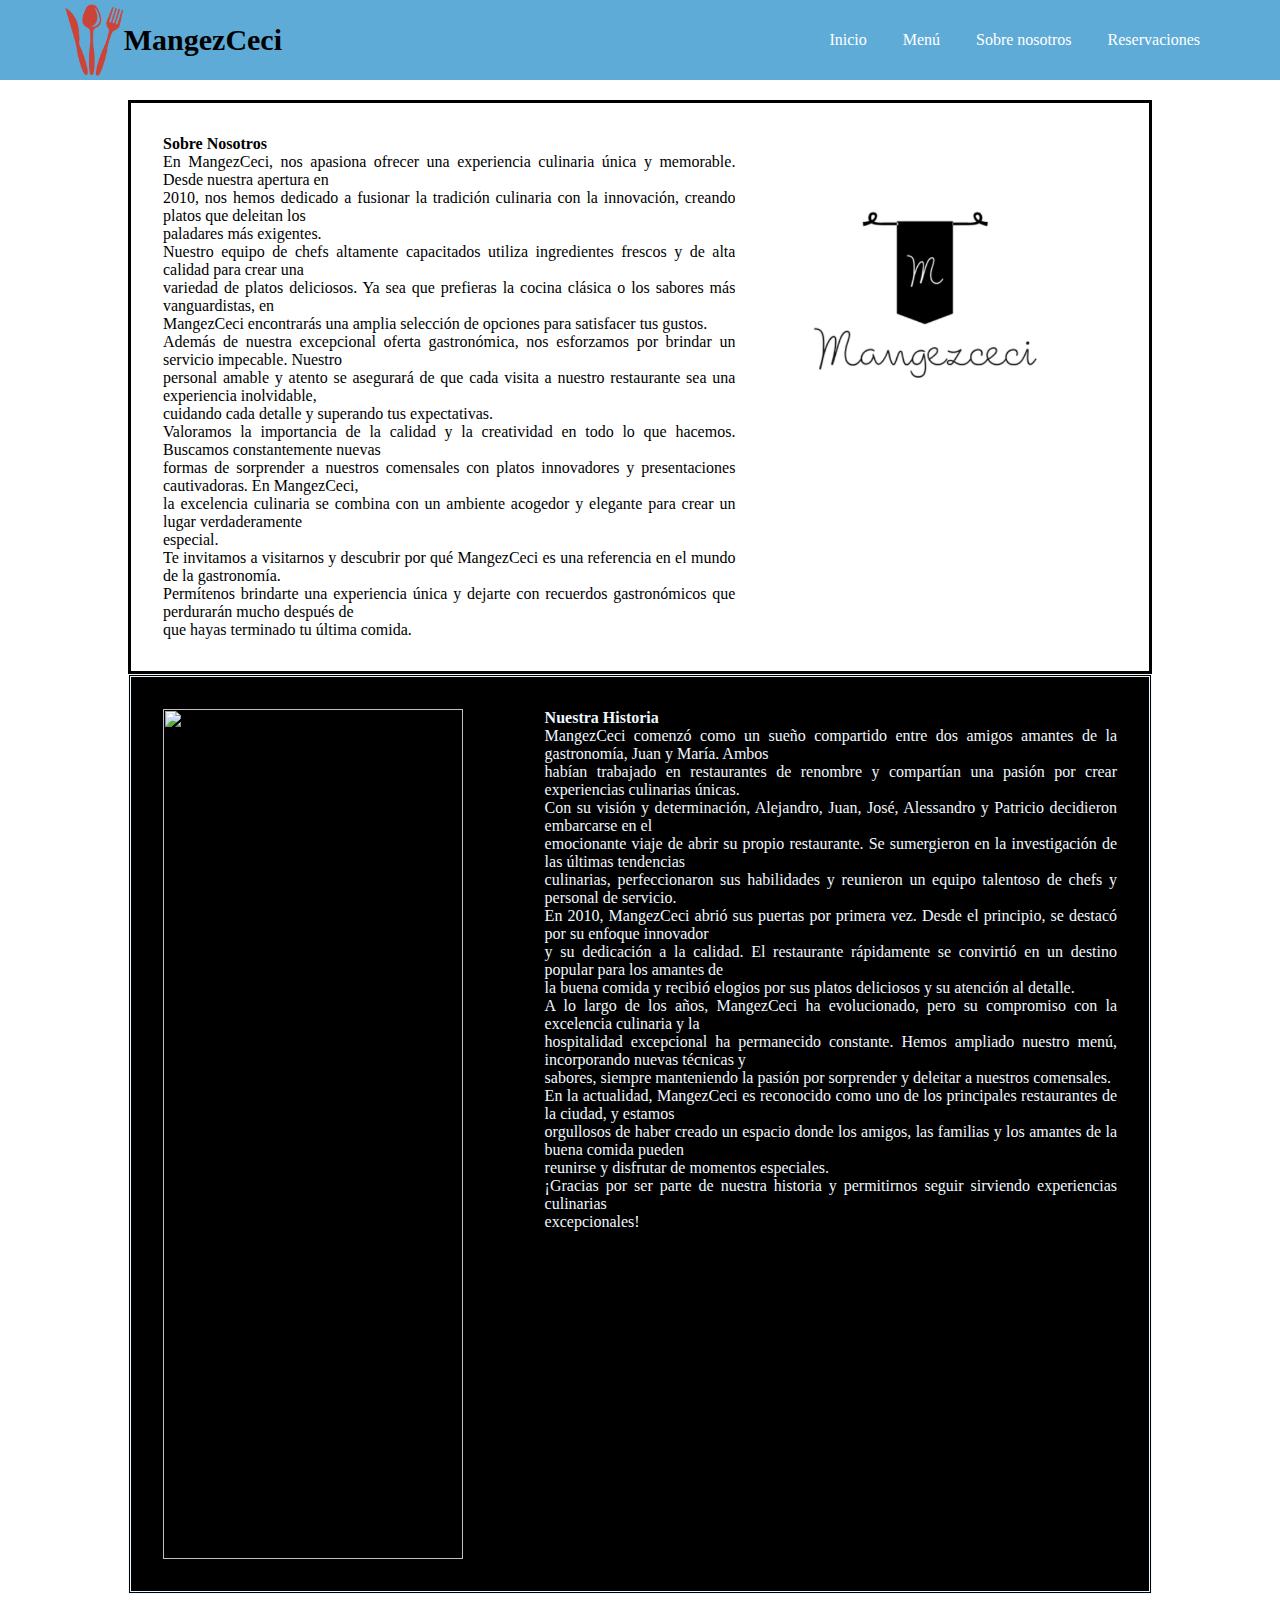
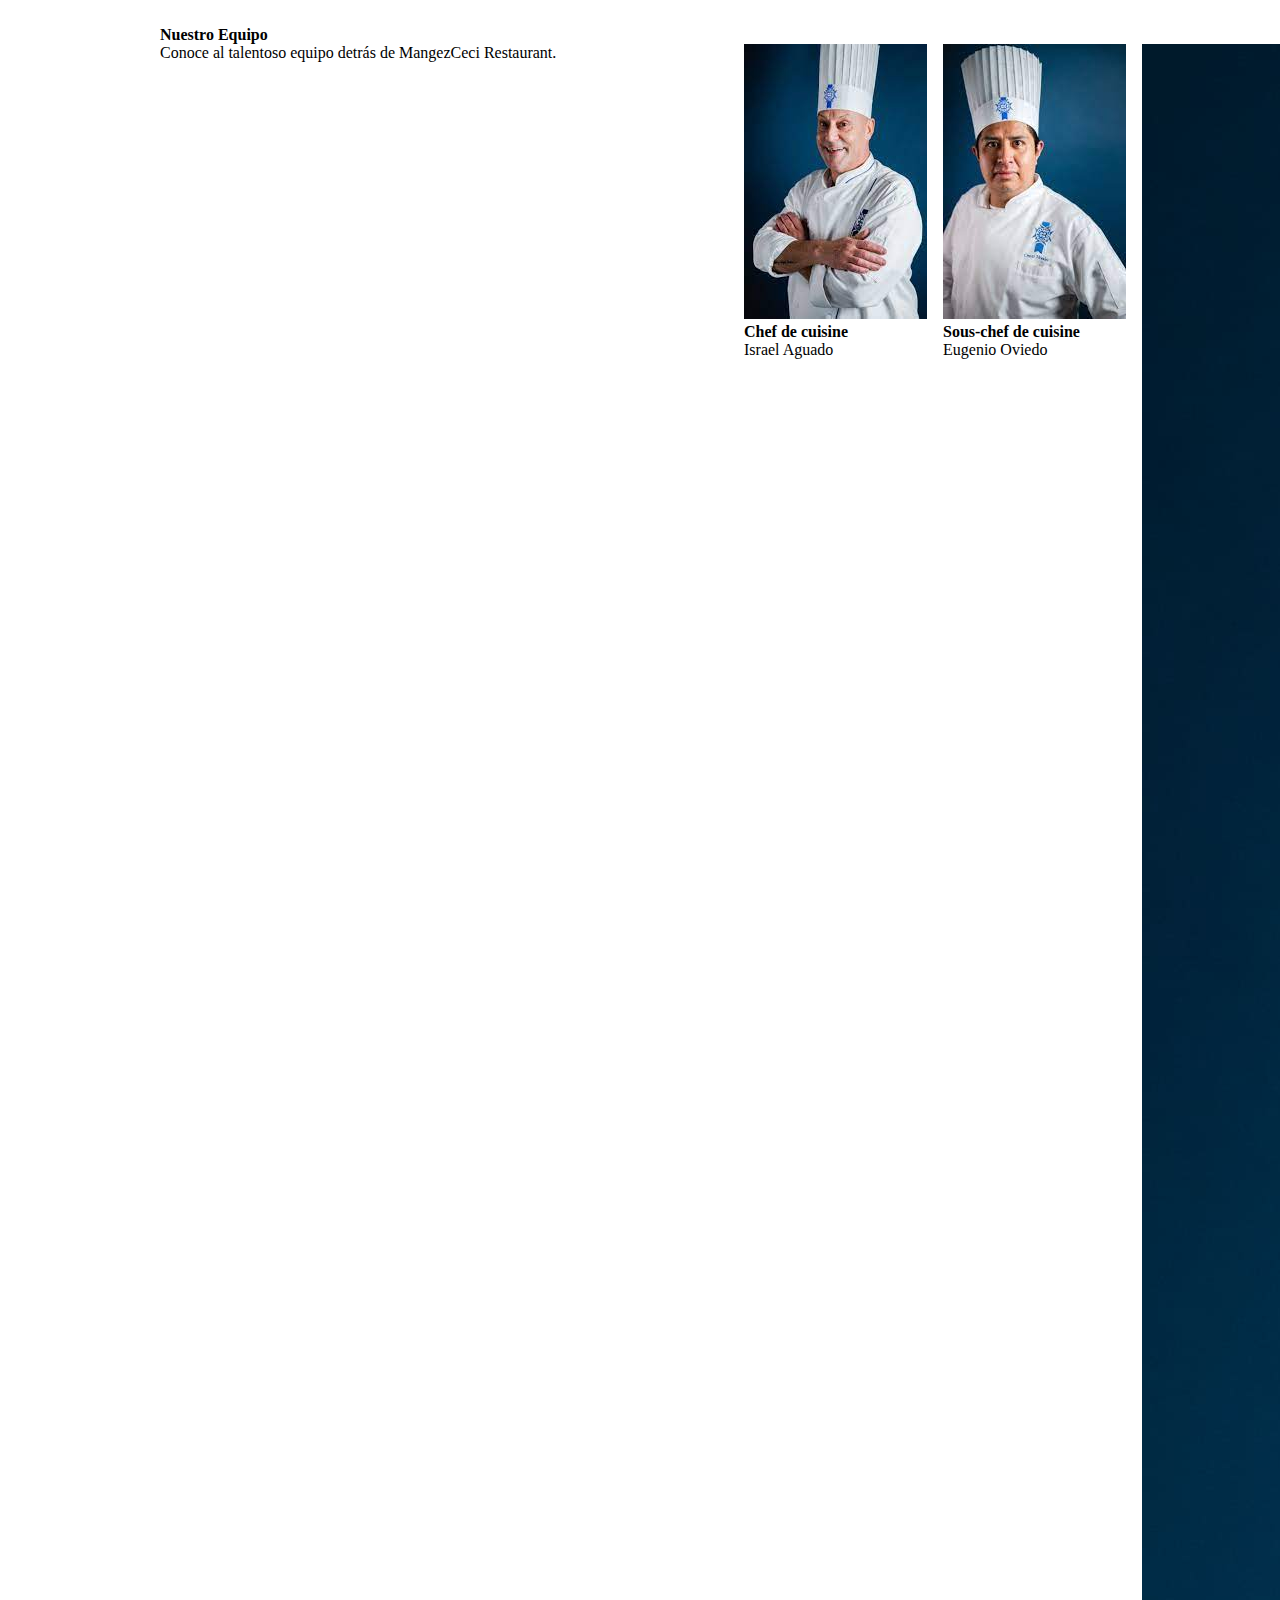
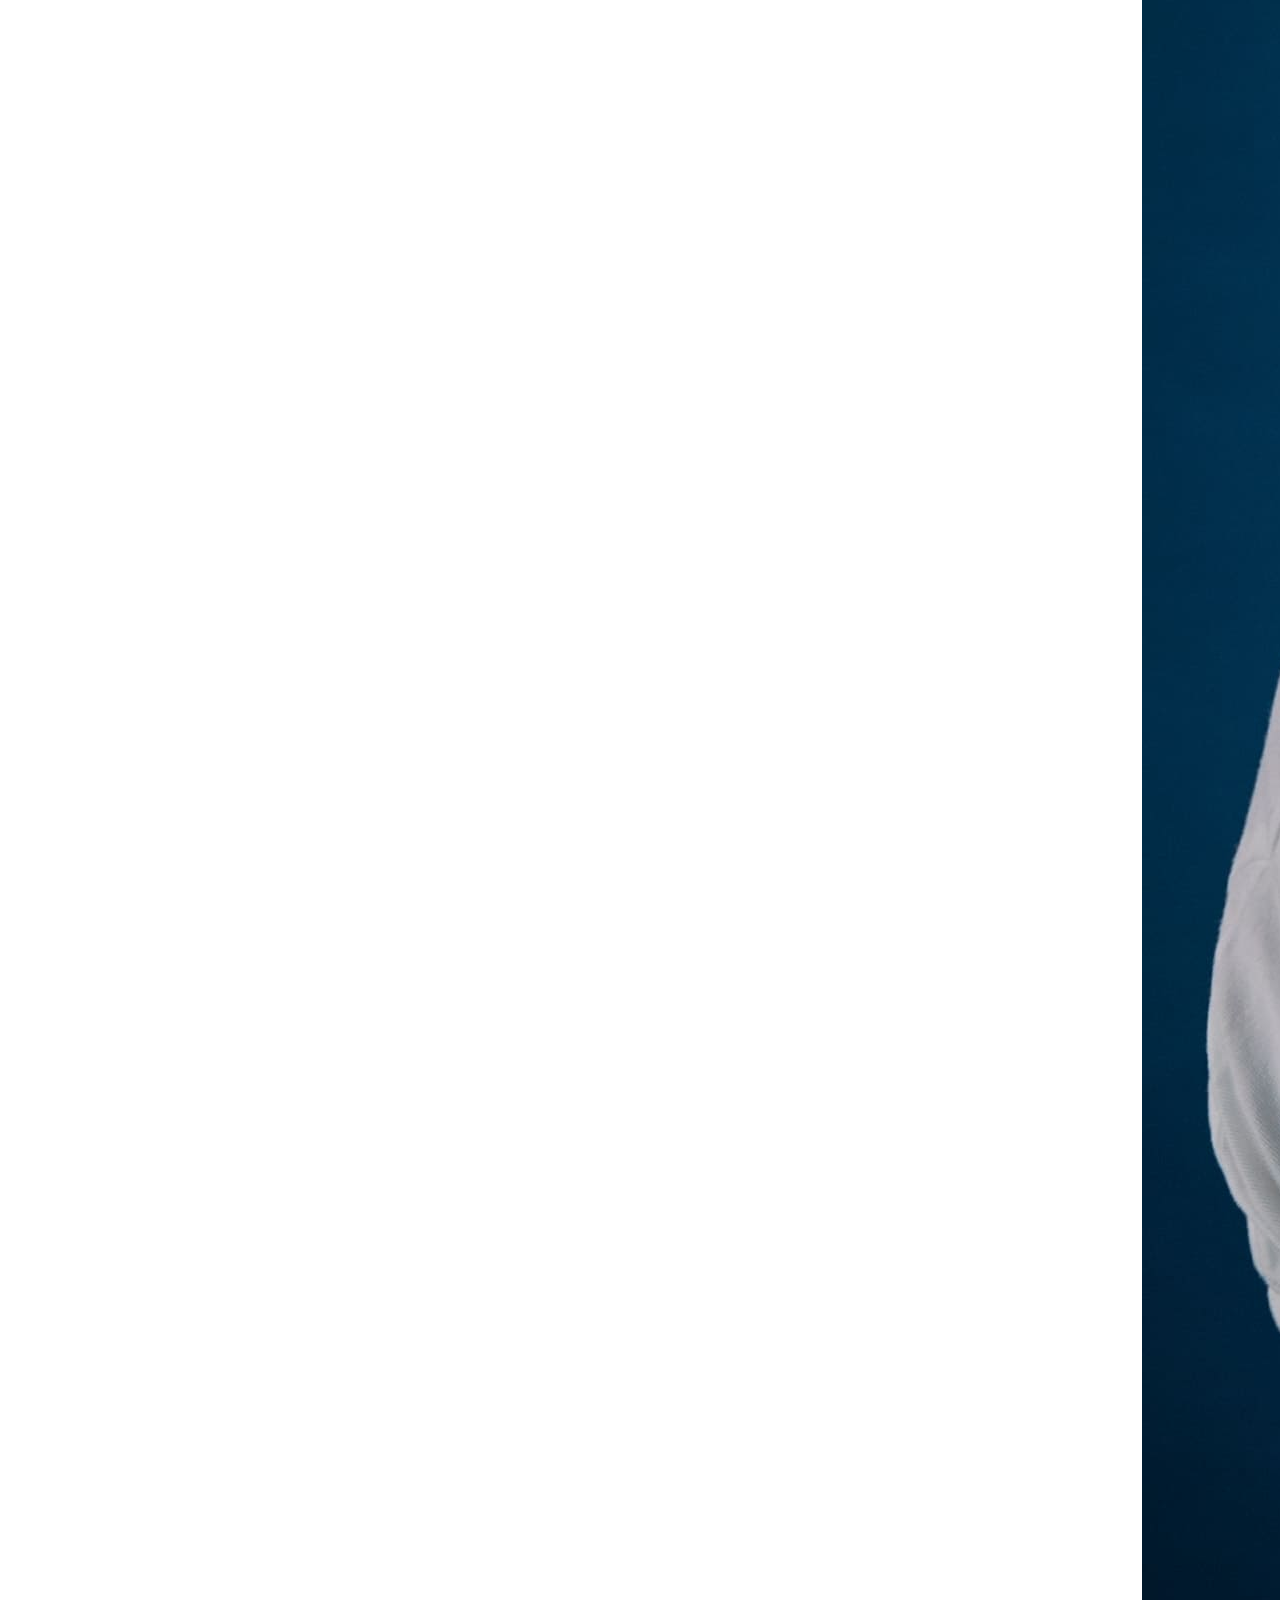
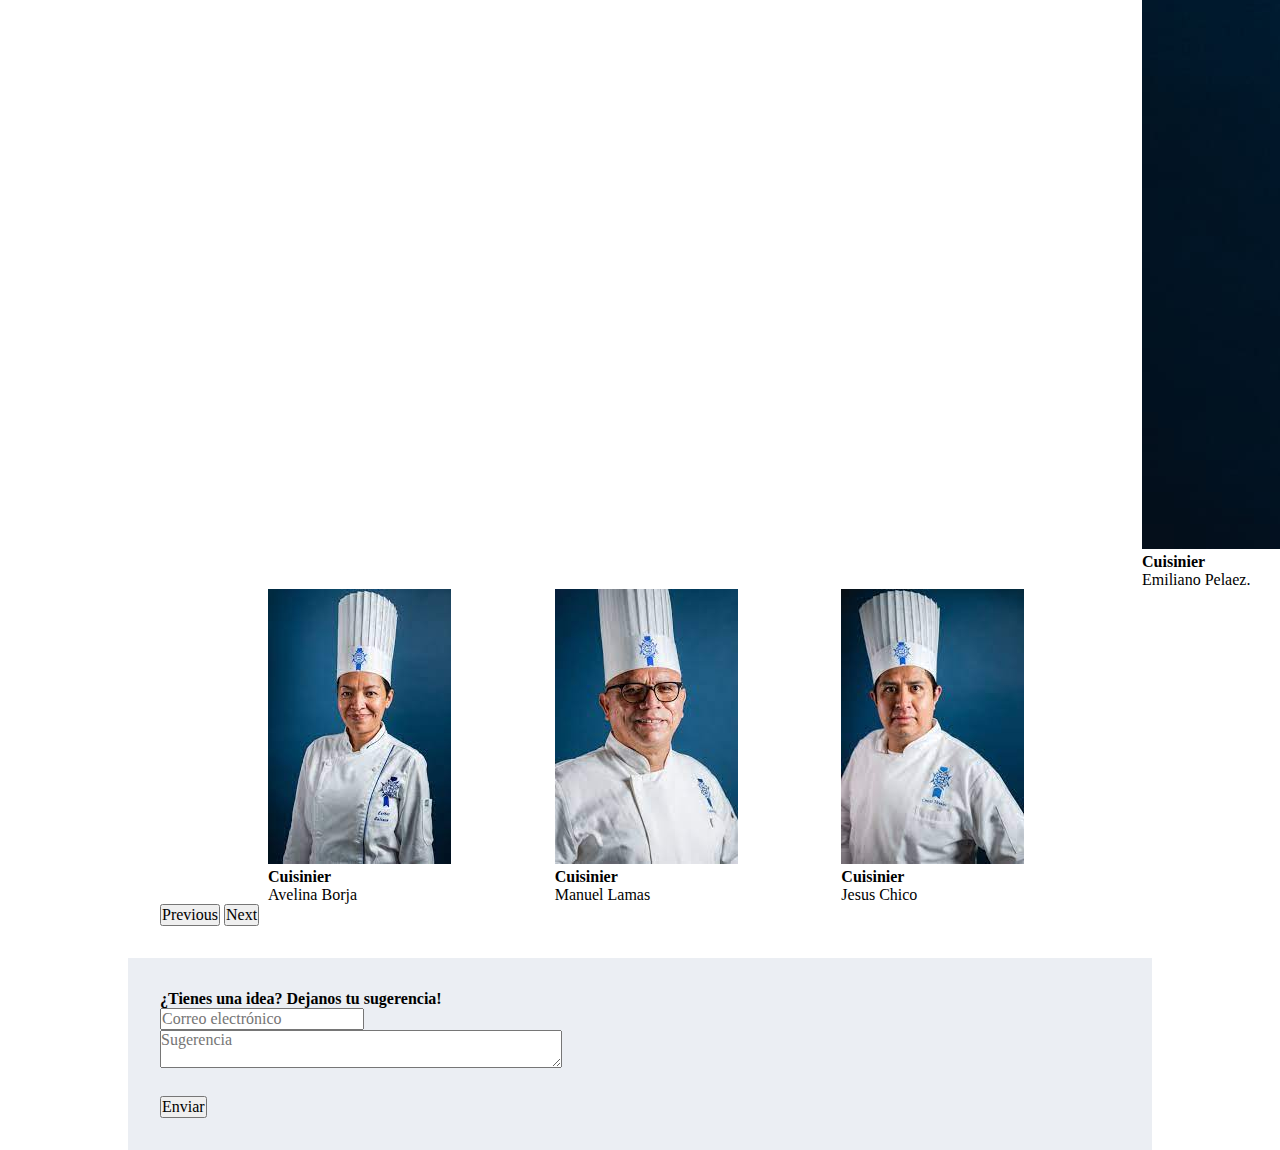
==== About.html @ 3583e12e "Union completa de todos los archivos en el proyecto" ====
<!DOCTYPE html>
<html lang="es">

<head>
  <meta charset="UTF-8">
  <meta name="viewport" content="width=device-width, initial-scale=1.0">
  <link href="https://cdn.jsdelivr.net/npm/bootstrap@5.3.0/dist/css/bootstrap.min.css" rel="stylesheet"
    integrity="sha384-9ndCyUaIbzAi2FUVXJi0CjmCapSmO7SnpJef0486qhLnuZ2cdeRhO02iuK6FUUVM" crossorigin="anonymous">
  <link rel="stylesheet" href="Estilos/estiloAbout.css">
  <link rel="stylesheet" href="/Estilos/styleMenu.css">
  <title>About</title>
</head>

<body>
  <script src="https://cdn.jsdelivr.net/npm/bootstrap@5.3.0/dist/js/bootstrap.bundle.min.js"
    integrity="sha384-geWF76RCwLtnZ8qwWowPQNguL3RmwHVBC9FhGdlKrxdiJJigb/j/68SIy3Te4Bkz"
    crossorigin="anonymous"></script>
    <header id="Header">
      <div class="logo">
          <img src="../Recursos/LOGO_MangezCeci.png">
          <h2 class="nombre_empresa" id="H2">MangezCeci</h2>
      </div>
      <nav>
          <a class="op" href="/index.html">Inicio</a>
          <a class="op" href="/Paginas/Menu.html">Menú</a>
          <a class="op" href="About.html">Sobre nosotros</a>
          <a class="op" href="/Paginas/Reservaciones.php">Reservaciones</a>
      </nav>
  </header>
  <main>



    <section class="estatico" id="sobre-nosotros">
      <h2>Sobre Nosotros</h2>
      <p>En MangezCeci, nos apasiona ofrecer una experiencia culinaria única y memorable. Desde nuestra apertura en
        2010, nos hemos dedicado a fusionar la tradición culinaria con la innovación, creando platos que deleitan los
        paladares más exigentes.</p>
      <p>Nuestro equipo de chefs altamente capacitados utiliza ingredientes frescos y de alta calidad para crear una
        variedad de platos deliciosos. Ya sea que prefieras la cocina clásica o los sabores más vanguardistas, en
        MangezCeci encontrarás una amplia selección de opciones para satisfacer tus gustos.</p>
      <p>Además de nuestra excepcional oferta gastronómica, nos esforzamos por brindar un servicio impecable. Nuestro
        personal amable y atento se asegurará de que cada visita a nuestro restaurante sea una experiencia inolvidable,
        cuidando cada detalle y superando tus expectativas.</p>
      <p>Valoramos la importancia de la calidad y la creatividad en todo lo que hacemos. Buscamos constantemente nuevas
        formas de sorprender a nuestros comensales con platos innovadores y presentaciones cautivadoras. En MangezCeci,
        la excelencia culinaria se combina con un ambiente acogedor y elegante para crear un lugar verdaderamente
        especial.</p>
      <p>Te invitamos a visitarnos y descubrir por qué MangezCeci es una referencia en el mundo de la gastronomía.
        Permítenos brindarte una experiencia única y dejarte con recuerdos gastronómicos que perdurarán mucho después de
        que hayas terminado tu última comida.</p>

        <div id="img-logo">
          <img src="Recursos/imagesAbout/LogoMage.png" alt="" height=""width="40%">
        </div>

    </section>

    <section class="estatico" id="historia">
      <h2>Nuestra Historia</h2>
      <p>MangezCeci comenzó como un sueño compartido entre dos amigos amantes de la gastronomía, Juan y María. Ambos
        habían trabajado en restaurantes de renombre y compartían una pasión por crear experiencias culinarias únicas.
      </p>
      <p>Con su visión y determinación, Alejandro, Juan, José, Alessandro y Patricio decidieron embarcarse en el
        emocionante viaje de abrir su propio restaurante. Se sumergieron en la investigación de las últimas tendencias
        culinarias, perfeccionaron sus habilidades y reunieron un equipo talentoso de chefs y personal de servicio.</p>
      <p>En 2010, MangezCeci abrió sus puertas por primera vez. Desde el principio, se destacó por su enfoque innovador
        y su dedicación a la calidad. El restaurante rápidamente se convirtió en un destino popular para los amantes de
        la buena comida y recibió elogios por sus platos deliciosos y su atención al detalle.</p>
      <p>A lo largo de los años, MangezCeci ha evolucionado, pero su compromiso con la excelencia culinaria y la
        hospitalidad excepcional ha permanecido constante. Hemos ampliado nuestro menú, incorporando nuevas técnicas y
        sabores, siempre manteniendo la pasión por sorprender y deleitar a nuestros comensales.</p>
      <p>En la actualidad, MangezCeci es reconocido como uno de los principales restaurantes de la ciudad, y estamos
        orgullosos de haber creado un espacio donde los amigos, las familias y los amantes de la buena comida pueden
        reunirse y disfrutar de momentos especiales.</p>
      <p>¡Gracias por ser parte de nuestra historia y permitirnos seguir sirviendo experiencias culinarias
        excepcionales!</p>
      <div id="img-historia">
        <img src="https://media-cdn.tripadvisor.com/media/photo-s/02/f9/da/28/120-bar-restaurant-in.jpg" alt=""
          height="850px" width="300px">
      </div>

    </section>

    <section id="equipo">
      <h2>Nuestro Equipo</h2>
      <p>Conoce al talentoso equipo detrás de MangezCeci Restaurant.</p>
    
      
        <div id="carouselExample" class="carousel slide">
          <div class="carousel-inner">
            <div class="carousel-item active">
  
              <div class="tarjetas">
                <div class="card" style="width: 18rem;">
                  <img src="Recursos/imagesAbout/persona3.jpg" class="card-img-top" alt="...">
                  <div class="card-body">
                    <h5 class="card-title">Chef de cuisine</h5>
                    <p class="card-text">Israel Aguado</p>
                  </div>
                </div>
                <div class="card" style="width: 18rem;">
                  <img src="Recursos/imagesAbout/persona2.jpg" class="card-img-top" alt="...">
                  <div class="card-body">
                    <h5 class="card-title">Sous-chef de cuisine</h5>
                    <p class="card-text">Eugenio Oviedo</p>
                  </div>
                </div>
                <div class="card" style="width: 18rem;">
                  <img src="Recursos/imagesAbout/persona1.jpg" class="card-img-top" alt="...">
                  <div class="card-body">
                    <h5 class="card-title">Cuisinier</h5>
                    <p class="card-text">Emiliano Pelaez.</p>
                  </div>
                </div>
              </div>
            </div>
            <div class="carousel-item">
              <div class="tarjetas">
                <div class="card" style="width: 18rem;">
                  <img src="Recursos/imagesAbout/persona4.jpg" class="card-img-top" alt="...">
                  <div class="card-body">
                    <h5 class="card-title">Cuisinier</h5>
                    <p class="card-text">Avelina Borja</p>
                  </div>
                </div>
                <div class="card" style="width: 18rem;">
                  <img src="Recursos/imagesAbout/persona5.jpg" class="card-img-top" alt="...">
                  <div class="card-body">
                    <h5 class="card-title">Cuisinier</h5>
                    <p class="card-text">Manuel Lamas</p>
                  </div>
                </div>
                <div class="card" style="width: 18rem;">
                  <img src="Recursos/imagesAbout/persona2.jpg" class="card-img-top" alt="...">
                  <div class="card-body">
                    <h5 class="card-title">Cuisinier</h5>
                    <p class="card-text">Jesus Chico</p>
                  </div>
                </div>
              </div>
            </div>
          </div>
          <button class="carousel-control-prev" type="button" data-bs-target="#carouselExample" data-bs-slide="prev">
            <span class="carousel-control-prev-icon" aria-hidden="true"></span>
            <span class="visually-hidden">Previous</span>
          </button>
          <button class="carousel-control-next" type="button" data-bs-target="#carouselExample" data-bs-slide="next">
            <span class="carousel-control-next-icon" aria-hidden="true"></span>
            <span class="visually-hidden">Next</span>
          </button>
        </div>
  
    </section>

    <section id="formulario">
      <div class="container">
        <h2>¿Tienes una idea? Dejanos tu sugerencia!</h2>
        <form id="form-sugerencias">
          <input type="email" id="email" name="email" placeholder="Correo electrónico" required><br>
          <textarea id="sugerencia" name="sugerencia" placeholder="Sugerencia" required></textarea><br>
          <button type="submit">Enviar</button>
        </form>
      </div>
    </section>
    
  </main>

  
  <footer>
  </footer>


<script src="https://ajax.googleapis.com/ajax/libs/jquery/3.5.1/jquery.min.js"></script>
<script>
  $(document).ready(function () {
    $('#form-sugerencias').submit(function (e) {
      e.preventDefault(); // Evita que el formulario se envíe normalmente

      // Obtener los datos del formulario
      var email = $('#email').val();
      var sugerencia = $('#sugerencia').val();

      // Enviar los datos mediante AJAX
      $.ajax({
        type: 'POST',
        url: 'sugerencias.php', // Archivo PHP para guardar la sugerencia
        data: {
          email: email,
          sugerencia: sugerencia
        },
        success: function (response) {
          // Manejar la respuesta del servidor
          alert(response); // Puedes mostrar un mensaje de éxito o hacer otra acción

          $('#email').val('');
          $('#sugerencia').val('');
        },
        error: function (xhr, status, error) {
          // Manejar los errores de la solicitud AJAX
          console.log(xhr.responseText);
        }
      });
    });
  });
</script>


  <script src="https://cdn.jsdelivr.net/npm/bootstrap@5.3.0/dist/js/bootstrap.bundle.min.js"
    integrity="sha384-geWF76RCwLtnZ8qwWowPQNguL3RmwHVBC9FhGdlKrxdiJJigb/j/68SIy3Te4Bkz"
    crossorigin="anonymous"></script>
</body>

</html>
---- Estilos/estiloAbout.css ----
body{
    background-image: url("https://i.pinimg.com/originals/23/ce/8e/23ce8ec4d5b057c3eec8902e29d8d351.jpg");
    font-family: "Roboto", Arial, sans-serif;
}
main{
    display: flex;
    flex-direction: column;
   /* align-items: center;*/
    width: 80%;
    margin: 0 auto;
    padding-top: 100px;
}
section{
    position: relative;
    margin: 0;
    padding: 2em;
    
}
.carousel-inner{
    margin-left: 100px;
}
.estatico{
    text-align: justify;
}
#sobre-nosotros{
    background-color: white;
    border: solid;
}
#equipo{
    background-color: white;
    float: left;
}

#equipo > p {
    float: left;
    text-align: left;
}
#sobre-nosotros > p{
 float: left;
 width: 60%;

}
#historia{
    background-color: black;
    color: aliceblue;
    border: double;
}
#historia > h2,p{
    float: right;
    white-space: pre-line;
    width: 60%;
   
}
#img-historia{
    display: flex;
}
/*Tarjetas*/
.tarjetas{
    display: flex;
}
.card{
    margin: 0 .5em;
    width: calc(100%/3);
}

.card-text{
    float: left;
    text-align: left;
}

#formulario{
    background-color: #ebeef3;
}

/*Formulario*/
.container {
    max-width: 800px;   
  }

  label, textarea {
    width: 400px;
    display: block;
    margin-bottom: 10px;
  }

  input[type="submit"] {
   
    background-color: #4CAF50;
    color: white;
    border: none;
    cursor: pointer;
  }
---- Estilos/styleMenu.css ----
* {
    margin: 0;
    padding: 0;
    font-family: Trebuchet MS;
    font-size: 16px;
}

header {
    height: 80px;
    width: 100%;
    position: fixed;
    top: 0;
    left: 0;
    display: flex;
    justify-content: space-between;
    padding: 0 5%;
    align-items: center;
    box-sizing: border-box;
    transition: 0.05s;
    z-index: 999;
    background-color: #5fabd7;
}

.logo {
    margin: 0;
    padding: 0;
    display: flex;
    align-items: center;
    height: 100%;
}

.logo h2 {
    /*margin-left: 10px;*/
    font-size: 30px;
    color: black;
}

.logo img {
    height: 90%;
    filter: invert(31%) sepia(89%) saturate(1368%) hue-rotate(338deg) brightness(85%) contrast(86%);
}

header a {
    margin: 0 1px;
    text-decoration: none;
    color: white;
    padding: 10px 15px;
}

.ini {
    border-radius: 30px;
    background-color: #962d26;
    font-weight: 600;
    transition: 0.2s ease;
}

.ini:hover {
    background-color: #cb3f35;
    transition: 0.2s ease;
}

@media(max-width:626px) {
    h2 {
        display: none;
    }

    .logo img {
        height: 90%;
    }

}

@media(max-width:435px) {

    /*
    nav a {
        display: inline-block;
        align-items: center;
        justify-content: center;
        width: 80%;
        text-align: center;
    }
    */
    nav .dos {
        display: none;
    }
}

/* Footer */
.pie-pagina{
    width: 100%;
    background-color: #121212;
    justify-content: space-between;
    align-items: center;
}
.pie-pagina .grupo-1{
    width: 100%;
    max-width: 1200px;
    margin: auto;
    display:grid;
    grid-template-columns: repeat(3, 1fr);
    grid-gap:50px;
    padding: 45px 0px;
}
.pie-pagina .grupo-1 .box h2{
    color: #fff;
    margin-bottom: 25px;
    font-size: 20px;
}
.pie-pagina .grupo-1 .box p{
    color: #efefef;
    margin-bottom: 10px;
}
.pie-pagina .grupo-1 .box .map{
    width: 100%;
    height: 250px;
}
.pie-pagina .grupo-1 .box .map iframe{
    width: 100%;
    height: 100%;
}
.pie-pagina .grupo-2{
    background-color: #090909;
    padding: 15px 10px;
    text-align: center;
    color: #fff;
}
.pie-pagina .grupo-2 small{
    font-size: 15px;
}
@media screen and (max-width:800px){
    .pie-pagina .grupo-1{
        width: 90%;
        grid-template-columns: repeat(1, 1fr);
        grid-gap:30px;
        padding: 35px 0px;
    }
}
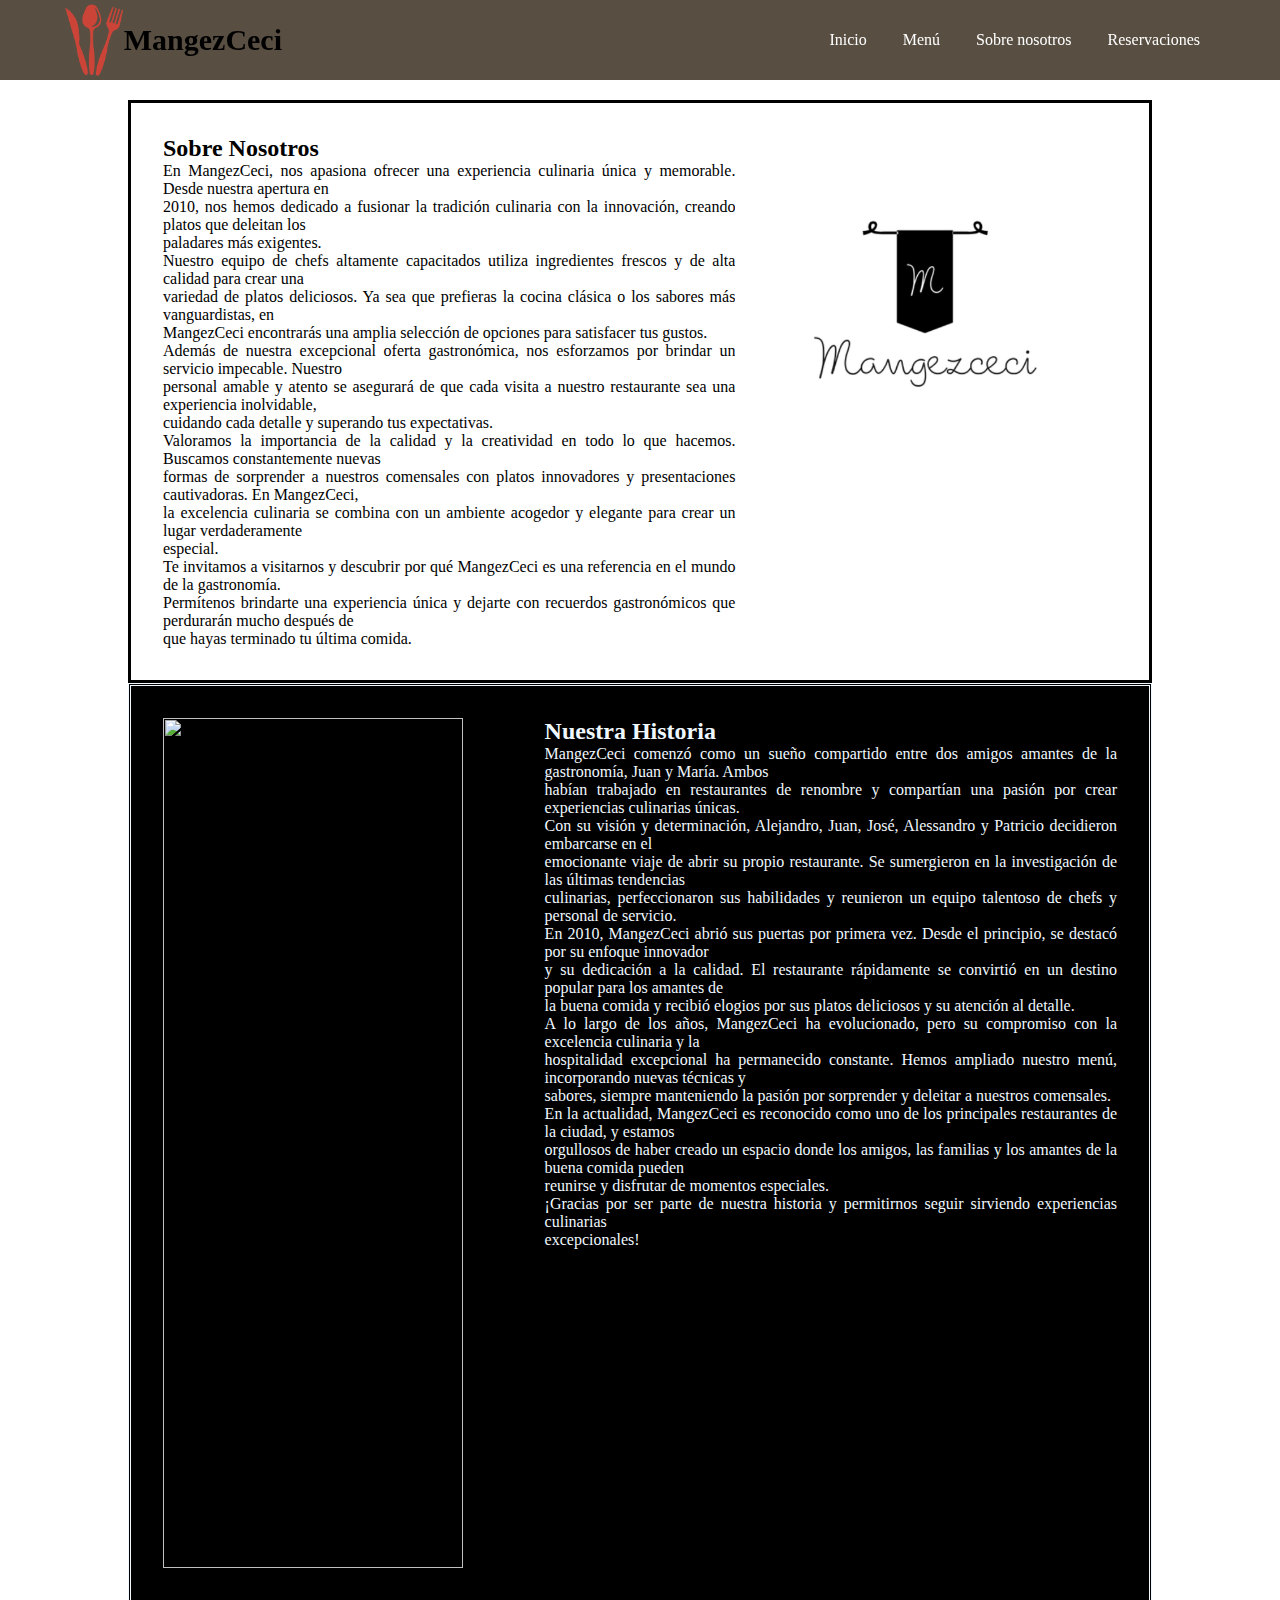
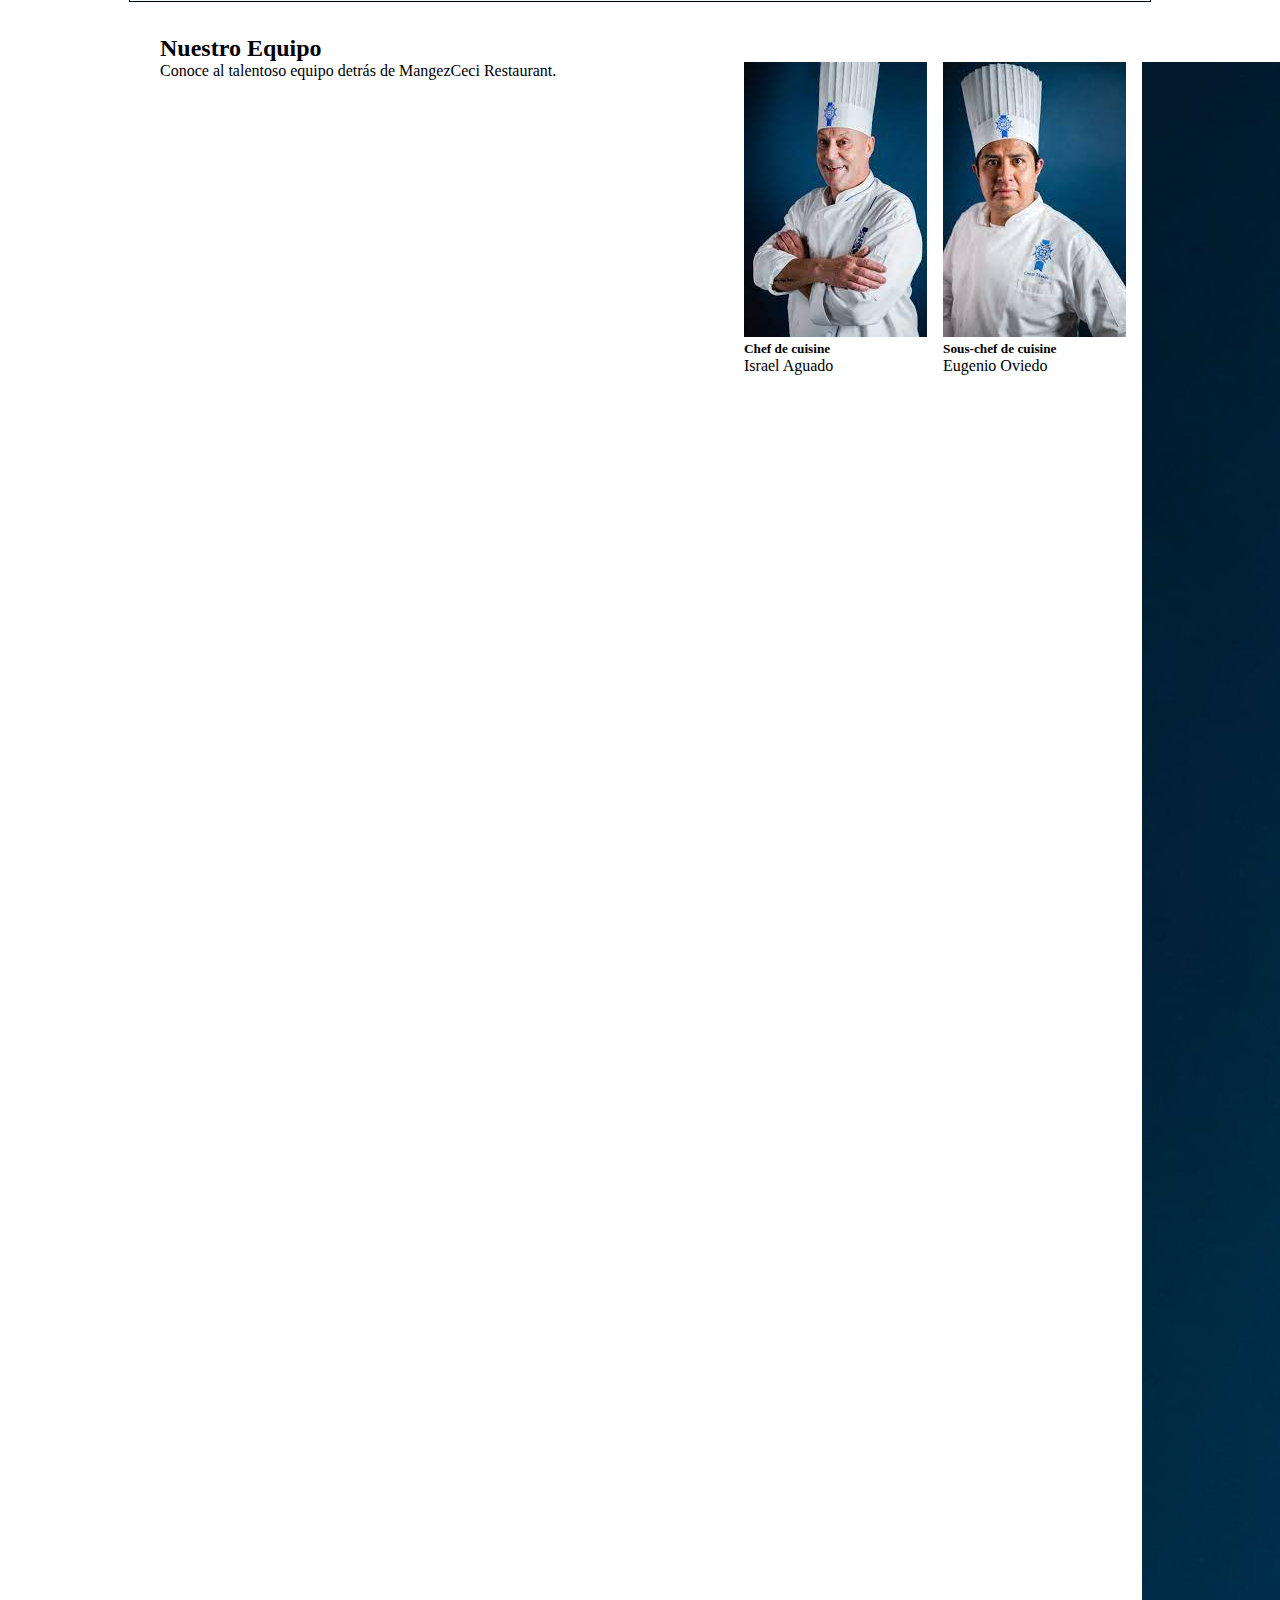
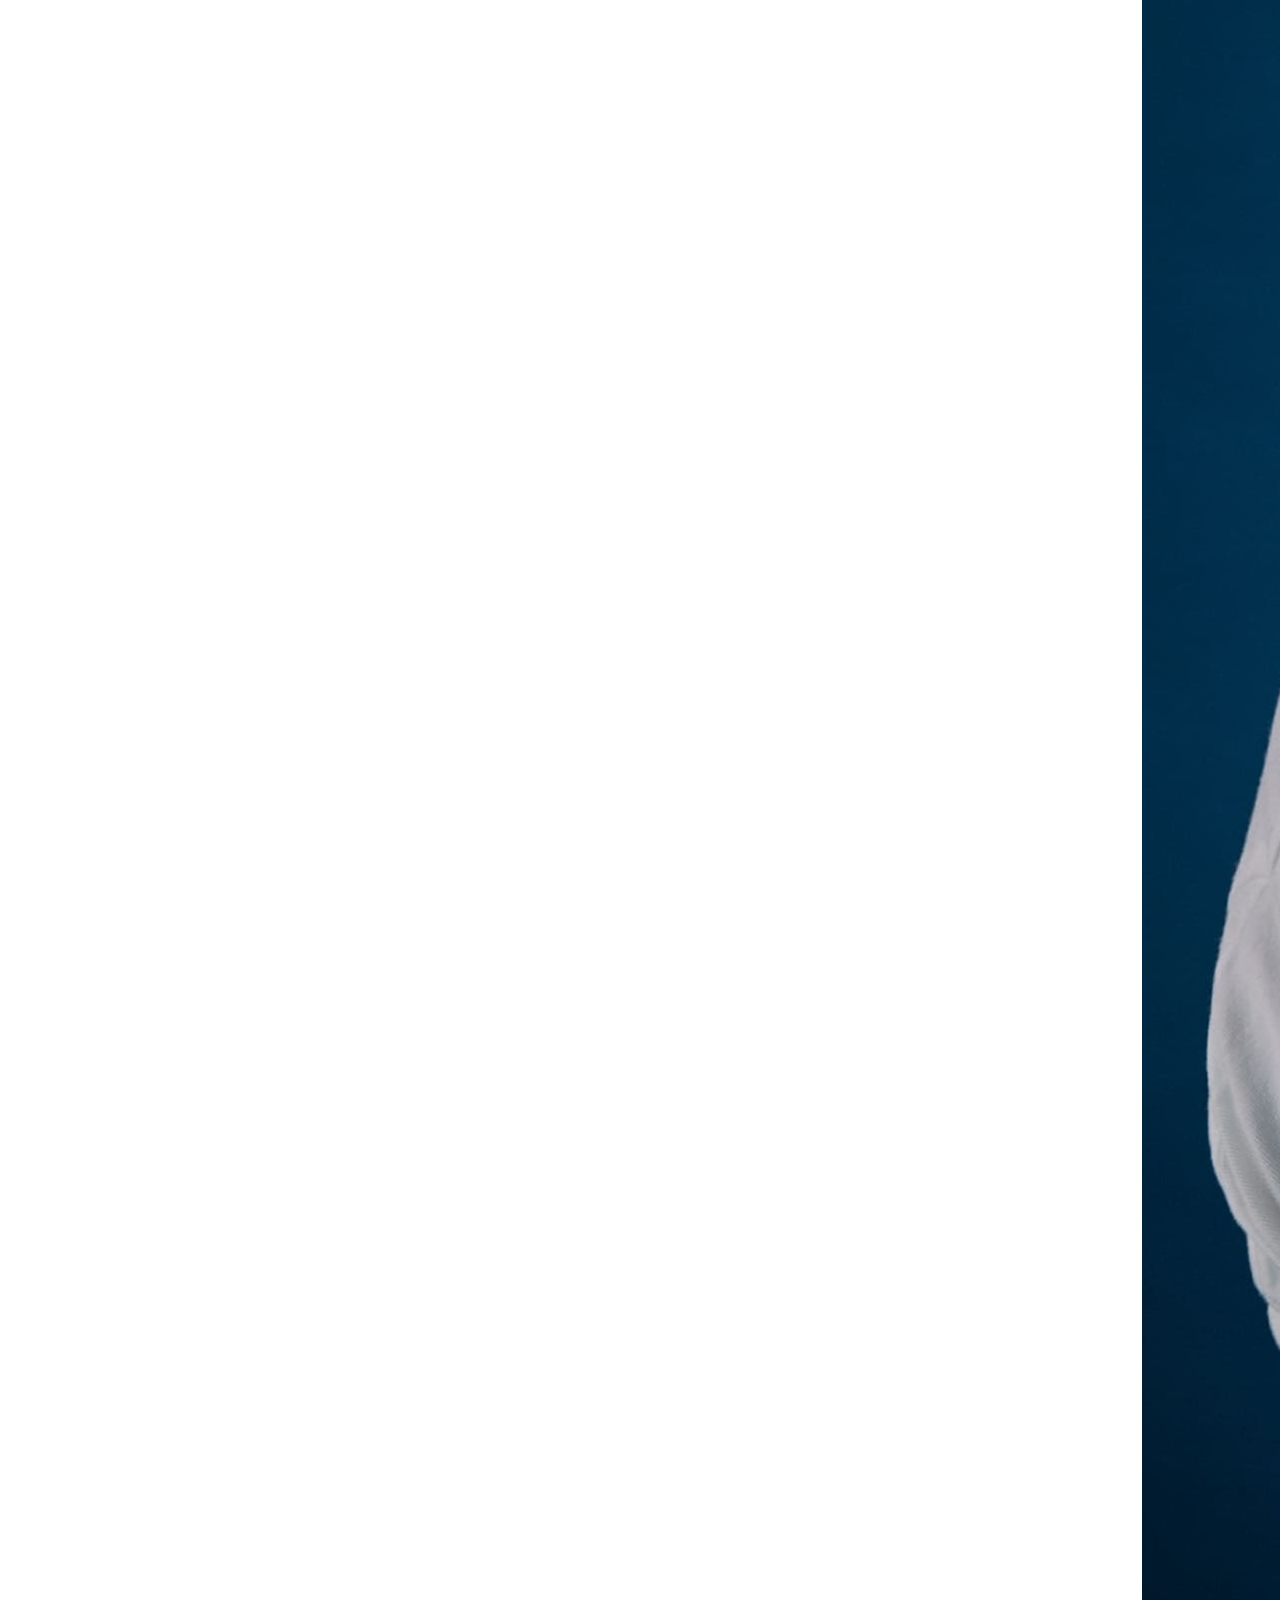
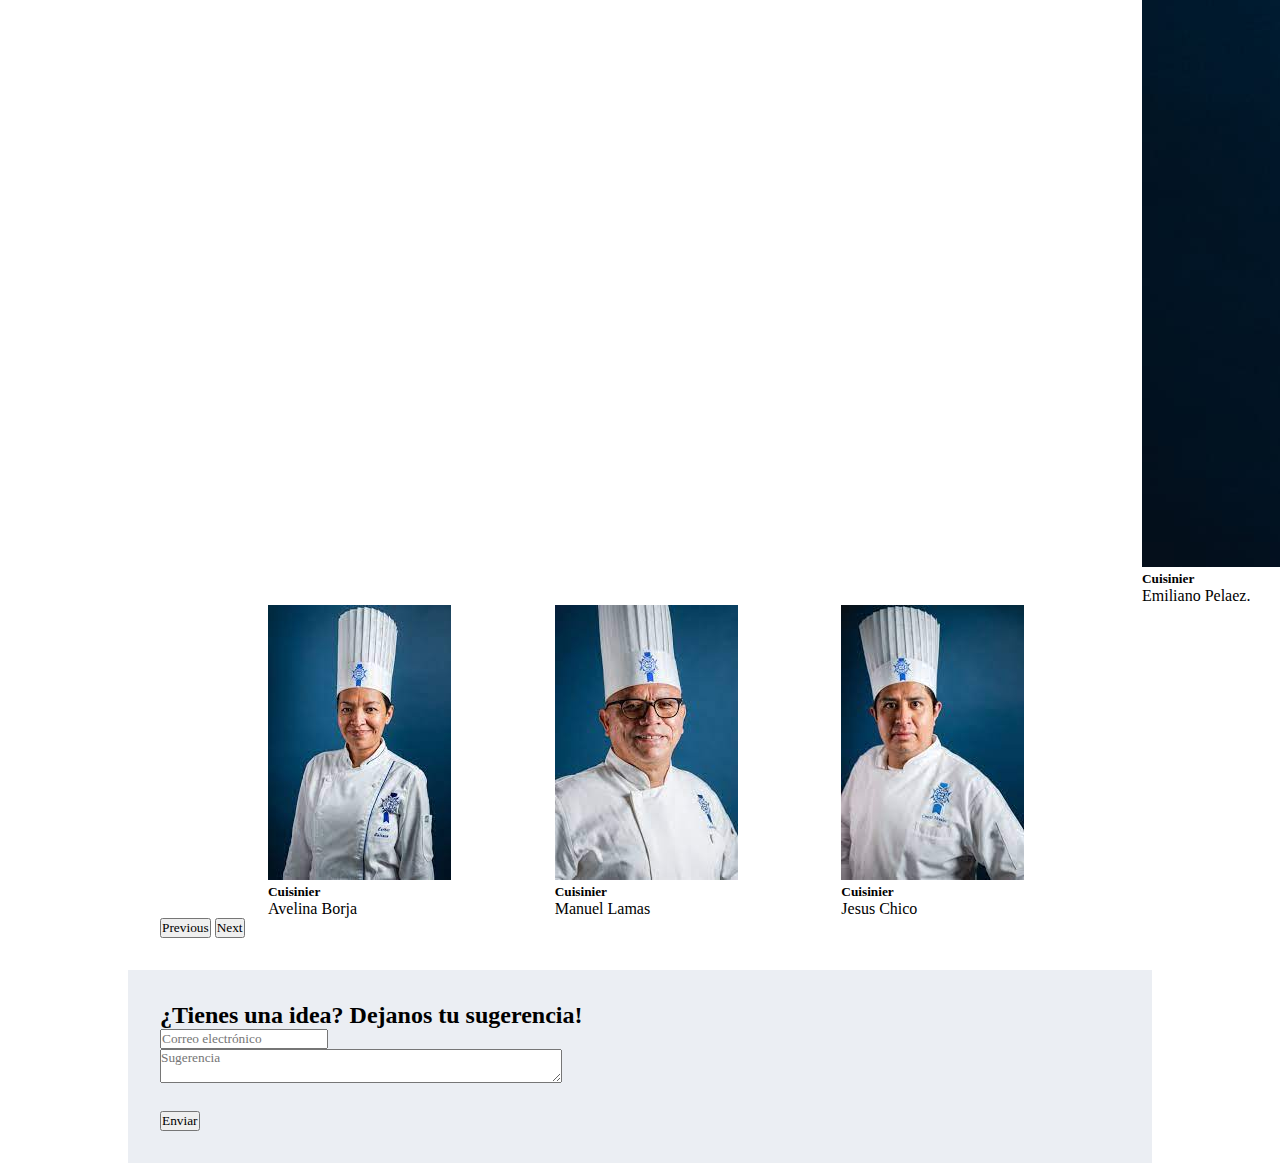
==== commit 2e3cea7c: "FUENTE UNICA PARA TODO EL PROGRAMA" ====
--- a/About.html
+++ b/About.html
@@ -7,7 +7,8 @@
   <link href="https://cdn.jsdelivr.net/npm/bootstrap@5.3.0/dist/css/bootstrap.min.css" rel="stylesheet"
     integrity="sha384-9ndCyUaIbzAi2FUVXJi0CjmCapSmO7SnpJef0486qhLnuZ2cdeRhO02iuK6FUUVM" crossorigin="anonymous">
   <link rel="stylesheet" href="Estilos/estiloAbout.css">
-  <link rel="stylesheet" href="/Estilos/styleMenu.css">
+  <link rel="stylesheet" href="Estilos/styleMenu.css">
+  <link rel="icon" href="../Recursos/LOGO_MangezCeci.png" type="image/x-icon">
   <title>About</title>
 </head>
 
@@ -17,14 +18,14 @@
     crossorigin="anonymous"></script>
     <header id="Header">
       <div class="logo">
-          <img src="../Recursos/LOGO_MangezCeci.png">
+          <img src="Recursos/LOGO_MangezCeci.png">
           <h2 class="nombre_empresa" id="H2">MangezCeci</h2>
       </div>
       <nav>
-          <a class="op" href="/index.html">Inicio</a>
-          <a class="op" href="/Paginas/Menu.html">Menú</a>
+          <a class="op" href="index.html">Inicio</a>
+          <a class="op" href="Paginas/Menu.html">Menú</a>
           <a class="op" href="About.html">Sobre nosotros</a>
-          <a class="op" href="/Paginas/Reservaciones.php">Reservaciones</a>
+          <a class="op" href="Paginas/Reservaciones.php">Reservaciones</a>
       </nav>
   </header>
   <main>
--- a/Estilos/styleMenu.css
+++ b/Estilos/styleMenu.css
@@ -2,7 +2,7 @@
     margin: 0;
     padding: 0;
     font-family: Trebuchet MS;
-    font-size: 16px;
+
 }
 
 header {
@@ -18,7 +18,7 @@
     box-sizing: border-box;
     transition: 0.05s;
     z-index: 999;
-    background-color: #5fabd7;
+    background-color: #372c1dd5;
 }
 
 .logo {
@@ -86,53 +86,3 @@
     }
 }
 
-/* Footer */
-.pie-pagina{
-    width: 100%;
-    background-color: #121212;
-    justify-content: space-between;
-    align-items: center;
-}
-.pie-pagina .grupo-1{
-    width: 100%;
-    max-width: 1200px;
-    margin: auto;
-    display:grid;
-    grid-template-columns: repeat(3, 1fr);
-    grid-gap:50px;
-    padding: 45px 0px;
-}
-.pie-pagina .grupo-1 .box h2{
-    color: #fff;
-    margin-bottom: 25px;
-    font-size: 20px;
-}
-.pie-pagina .grupo-1 .box p{
-    color: #efefef;
-    margin-bottom: 10px;
-}
-.pie-pagina .grupo-1 .box .map{
-    width: 100%;
-    height: 250px;
-}
-.pie-pagina .grupo-1 .box .map iframe{
-    width: 100%;
-    height: 100%;
-}
-.pie-pagina .grupo-2{
-    background-color: #090909;
-    padding: 15px 10px;
-    text-align: center;
-    color: #fff;
-}
-.pie-pagina .grupo-2 small{
-    font-size: 15px;
-}
-@media screen and (max-width:800px){
-    .pie-pagina .grupo-1{
-        width: 90%;
-        grid-template-columns: repeat(1, 1fr);
-        grid-gap:30px;
-        padding: 35px 0px;
-    }
-}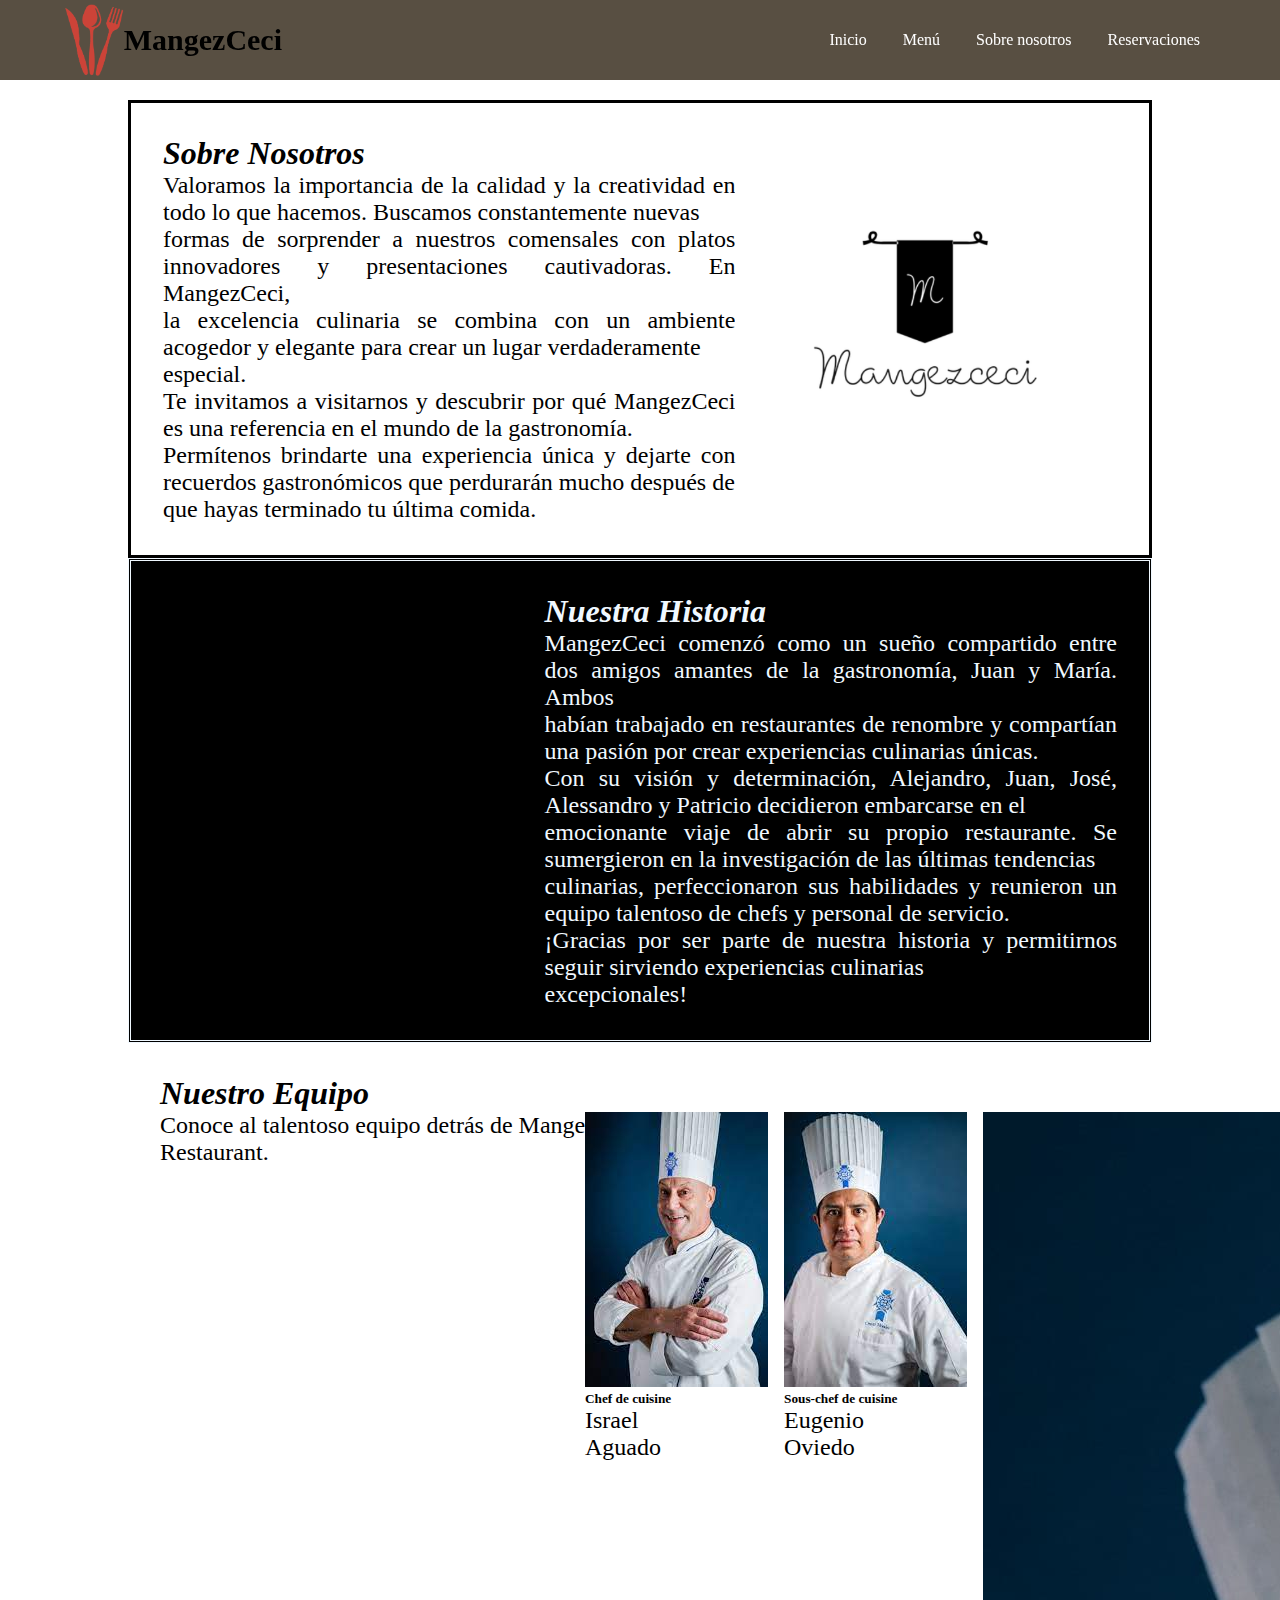
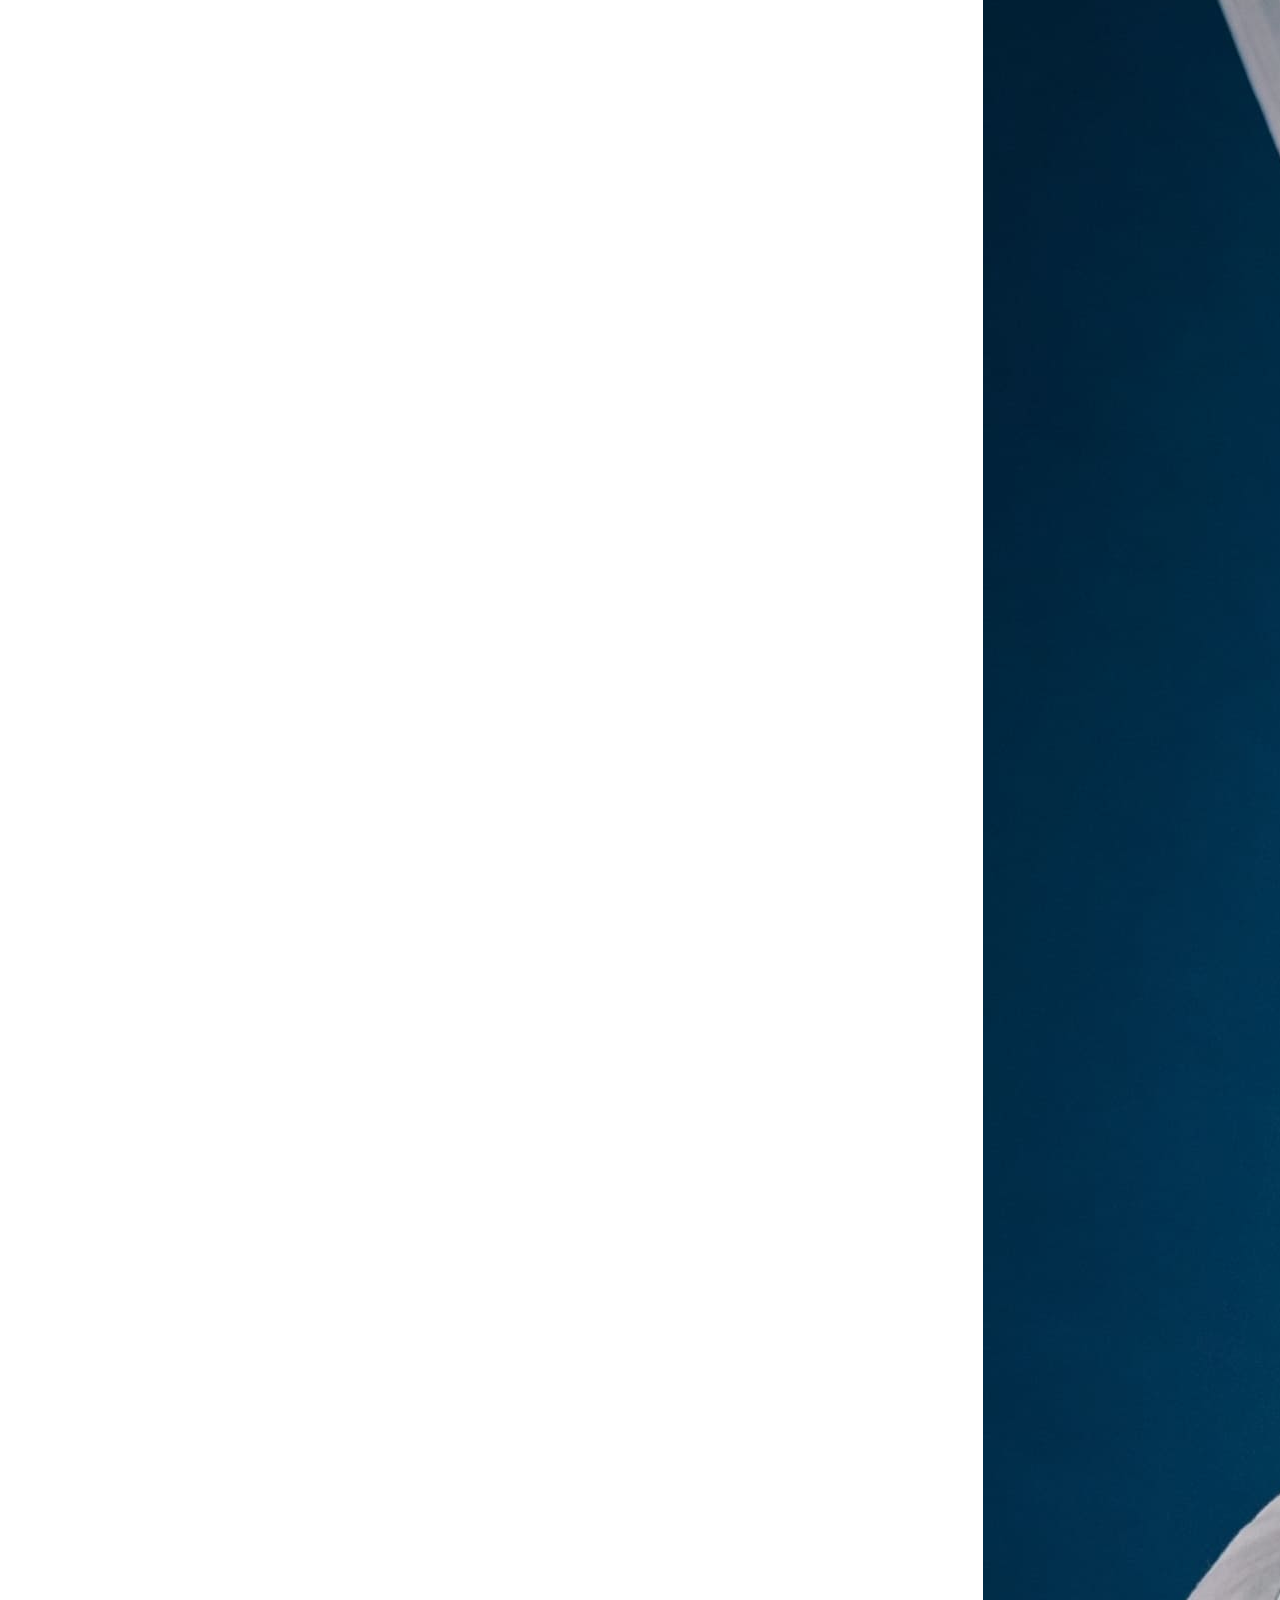
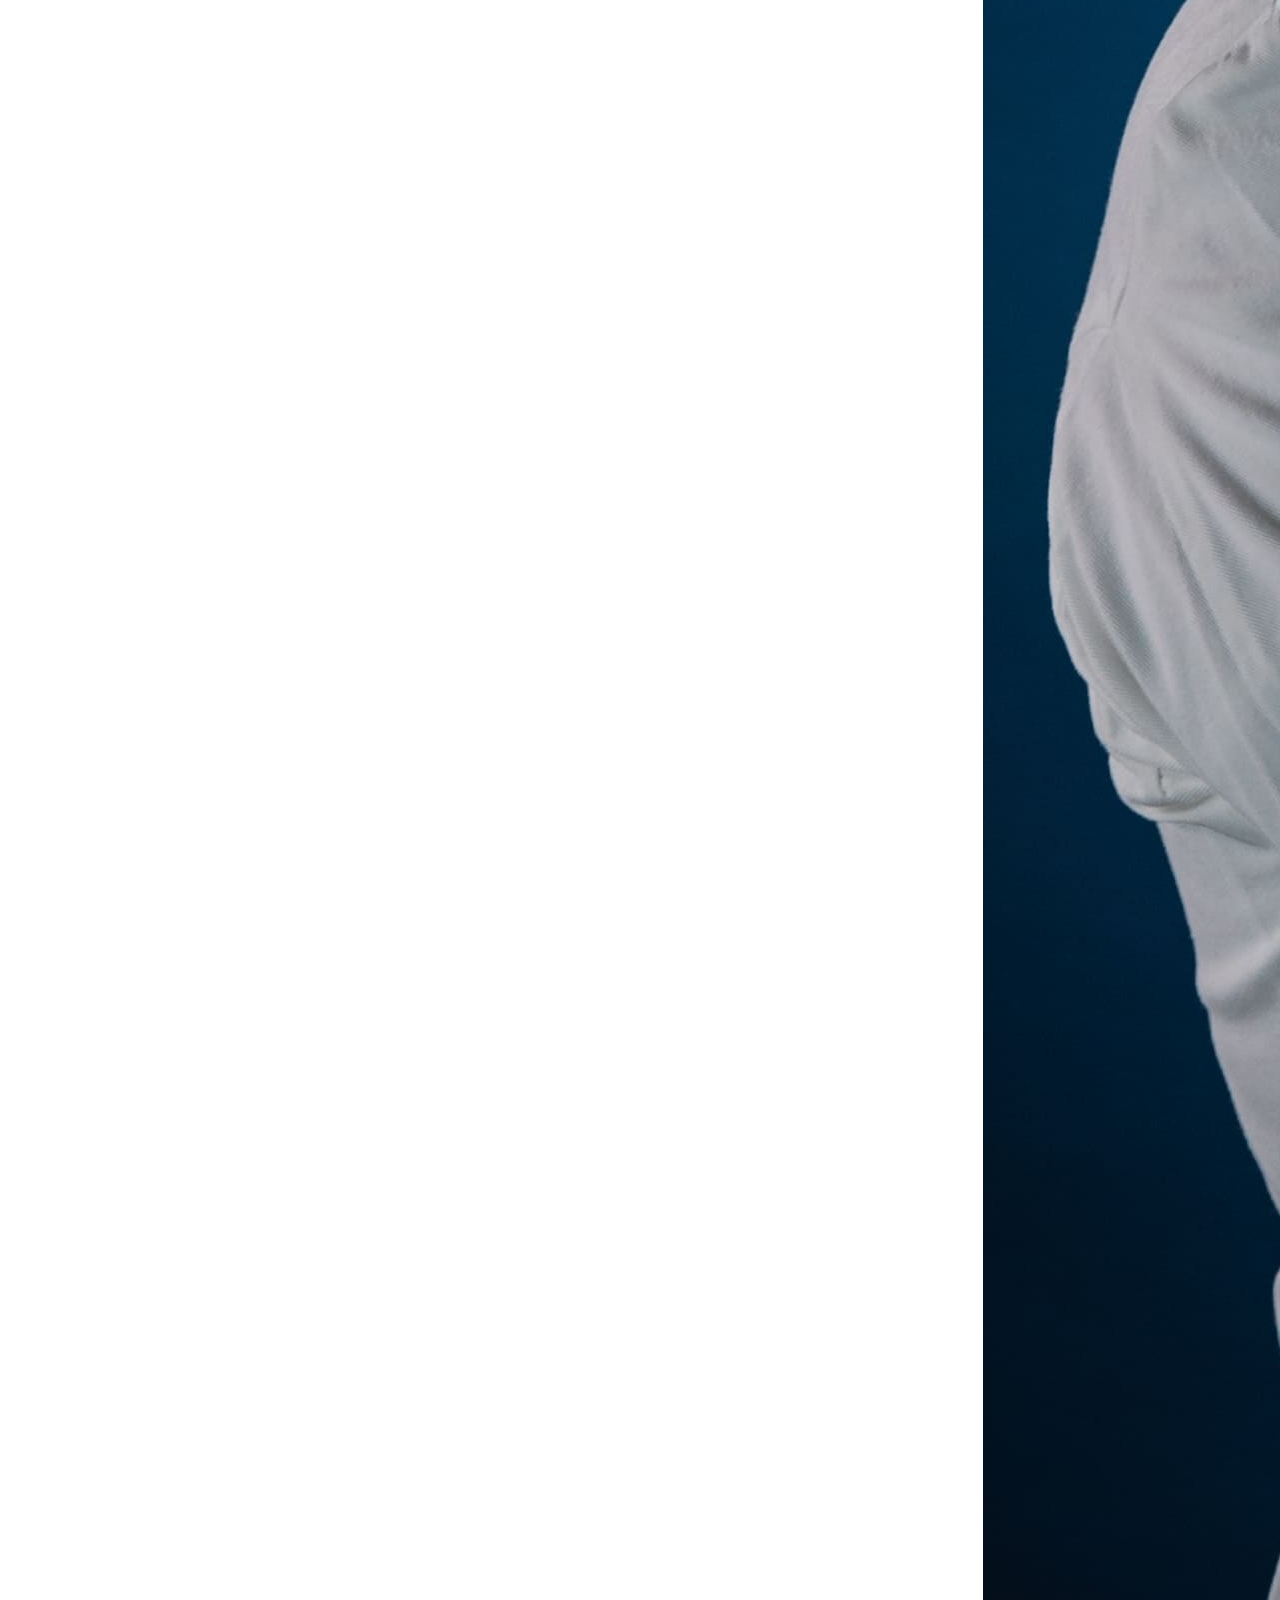
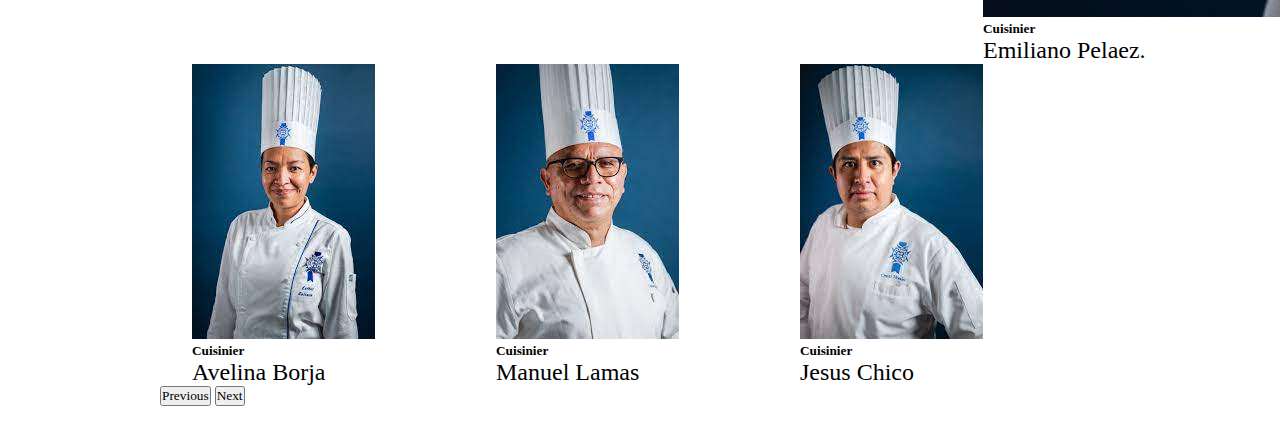
==== commit f2164122: "Se reduce texto, mejora responsavidad y se retira la sección de sugerencias" ====
--- a/About.html
+++ b/About.html
@@ -8,7 +8,6 @@
     integrity="sha384-9ndCyUaIbzAi2FUVXJi0CjmCapSmO7SnpJef0486qhLnuZ2cdeRhO02iuK6FUUVM" crossorigin="anonymous">
   <link rel="stylesheet" href="Estilos/estiloAbout.css">
   <link rel="stylesheet" href="Estilos/styleMenu.css">
-  <link rel="icon" href="../Recursos/LOGO_MangezCeci.png" type="image/x-icon">
   <title>About</title>
 </head>
 
@@ -16,44 +15,33 @@
   <script src="https://cdn.jsdelivr.net/npm/bootstrap@5.3.0/dist/js/bootstrap.bundle.min.js"
     integrity="sha384-geWF76RCwLtnZ8qwWowPQNguL3RmwHVBC9FhGdlKrxdiJJigb/j/68SIy3Te4Bkz"
     crossorigin="anonymous"></script>
-    <header id="Header">
-      <div class="logo">
-          <img src="Recursos/LOGO_MangezCeci.png">
-          <h2 class="nombre_empresa" id="H2">MangezCeci</h2>
-      </div>
-      <nav>
-          <a class="op" href="index.html">Inicio</a>
-          <a class="op" href="Paginas/Menu.html">Menú</a>
-          <a class="op" href="About.html">Sobre nosotros</a>
-          <a class="op" href="Paginas/Reservaciones.php">Reservaciones</a>
-      </nav>
+  <header id="Header">
+    <div class="logo">
+      <img src="Recursos/LOGO_MangezCeci.png">
+      <h2 class="nombre_empresa" id="H2">MangezCeci</h2>
+    </div>
+    <nav>
+      <a class="op" href="index.html">Inicio</a>
+      <a class="op" href="Paginas/Menu.html">Menú</a>
+      <a class="op" href="About.html">Sobre nosotros</a>
+      <a class="op" href="Paginas/Reservaciones.php">Reservaciones</a>
+    </nav>
   </header>
   <main>
 
-
-
     <section class="estatico" id="sobre-nosotros">
-      <h2>Sobre Nosotros</h2>
-      <p>En MangezCeci, nos apasiona ofrecer una experiencia culinaria única y memorable. Desde nuestra apertura en
-        2010, nos hemos dedicado a fusionar la tradición culinaria con la innovación, creando platos que deleitan los
-        paladares más exigentes.</p>
-      <p>Nuestro equipo de chefs altamente capacitados utiliza ingredientes frescos y de alta calidad para crear una
-        variedad de platos deliciosos. Ya sea que prefieras la cocina clásica o los sabores más vanguardistas, en
-        MangezCeci encontrarás una amplia selección de opciones para satisfacer tus gustos.</p>
-      <p>Además de nuestra excepcional oferta gastronómica, nos esforzamos por brindar un servicio impecable. Nuestro
-        personal amable y atento se asegurará de que cada visita a nuestro restaurante sea una experiencia inolvidable,
-        cuidando cada detalle y superando tus expectativas.</p>
-      <p>Valoramos la importancia de la calidad y la creatividad en todo lo que hacemos. Buscamos constantemente nuevas
-        formas de sorprender a nuestros comensales con platos innovadores y presentaciones cautivadoras. En MangezCeci,
-        la excelencia culinaria se combina con un ambiente acogedor y elegante para crear un lugar verdaderamente
-        especial.</p>
-      <p>Te invitamos a visitarnos y descubrir por qué MangezCeci es una referencia en el mundo de la gastronomía.
-        Permítenos brindarte una experiencia única y dejarte con recuerdos gastronómicos que perdurarán mucho después de
-        que hayas terminado tu última comida.</p>
-
-        <div id="img-logo">
-          <img src="Recursos/imagesAbout/LogoMage.png" alt="" height=""width="40%">
-        </div>
+        <h2>Sobre Nosotros</h2>
+        <p>Valoramos la importancia de la calidad y la creatividad en todo lo que hacemos. Buscamos constantemente nuevas
+          formas de sorprender a nuestros comensales con platos innovadores y presentaciones cautivadoras. En MangezCeci,
+          la excelencia culinaria se combina con un ambiente acogedor y elegante para crear un lugar verdaderamente
+          especial.</p>
+        <p>Te invitamos a visitarnos y descubrir por qué MangezCeci es una referencia en el mundo de la gastronomía.
+          Permítenos brindarte una experiencia única y dejarte con recuerdos gastronómicos que perdurarán mucho después de
+          que hayas terminado tu última comida.</p>
+      
+      <div id="img-logo">
+        <img src="Recursos/imagesAbout/LogoMage.png" alt="" height="" width="40%">
+      </div>
 
     </section>
 
@@ -65,20 +53,10 @@
       <p>Con su visión y determinación, Alejandro, Juan, José, Alessandro y Patricio decidieron embarcarse en el
         emocionante viaje de abrir su propio restaurante. Se sumergieron en la investigación de las últimas tendencias
         culinarias, perfeccionaron sus habilidades y reunieron un equipo talentoso de chefs y personal de servicio.</p>
-      <p>En 2010, MangezCeci abrió sus puertas por primera vez. Desde el principio, se destacó por su enfoque innovador
-        y su dedicación a la calidad. El restaurante rápidamente se convirtió en un destino popular para los amantes de
-        la buena comida y recibió elogios por sus platos deliciosos y su atención al detalle.</p>
-      <p>A lo largo de los años, MangezCeci ha evolucionado, pero su compromiso con la excelencia culinaria y la
-        hospitalidad excepcional ha permanecido constante. Hemos ampliado nuestro menú, incorporando nuevas técnicas y
-        sabores, siempre manteniendo la pasión por sorprender y deleitar a nuestros comensales.</p>
-      <p>En la actualidad, MangezCeci es reconocido como uno de los principales restaurantes de la ciudad, y estamos
-        orgullosos de haber creado un espacio donde los amigos, las familias y los amantes de la buena comida pueden
-        reunirse y disfrutar de momentos especiales.</p>
       <p>¡Gracias por ser parte de nuestra historia y permitirnos seguir sirviendo experiencias culinarias
         excepcionales!</p>
       <div id="img-historia">
-        <img src="https://media-cdn.tripadvisor.com/media/photo-s/02/f9/da/28/120-bar-restaurant-in.jpg" alt=""
-          height="850px" width="300px">
+        <img src="https://media-cdn.tripadvisor.com/media/photo-s/02/f9/da/28/120-bar-restaurant-in.jpg" alt="" width="90%">
       </div>
 
     </section>
@@ -86,125 +64,112 @@
     <section id="equipo">
       <h2>Nuestro Equipo</h2>
       <p>Conoce al talentoso equipo detrás de MangezCeci Restaurant.</p>
-    
-      
-        <div id="carouselExample" class="carousel slide">
-          <div class="carousel-inner">
-            <div class="carousel-item active">
-  
-              <div class="tarjetas">
-                <div class="card" style="width: 18rem;">
-                  <img src="Recursos/imagesAbout/persona3.jpg" class="card-img-top" alt="...">
-                  <div class="card-body">
-                    <h5 class="card-title">Chef de cuisine</h5>
-                    <p class="card-text">Israel Aguado</p>
-                  </div>
-                </div>
-                <div class="card" style="width: 18rem;">
-                  <img src="Recursos/imagesAbout/persona2.jpg" class="card-img-top" alt="...">
-                  <div class="card-body">
-                    <h5 class="card-title">Sous-chef de cuisine</h5>
-                    <p class="card-text">Eugenio Oviedo</p>
-                  </div>
-                </div>
-                <div class="card" style="width: 18rem;">
-                  <img src="Recursos/imagesAbout/persona1.jpg" class="card-img-top" alt="...">
-                  <div class="card-body">
-                    <h5 class="card-title">Cuisinier</h5>
-                    <p class="card-text">Emiliano Pelaez.</p>
-                  </div>
+
+      <div id="slider-Equipo" class="carousel slide">
+        <div class="carousel-inner">
+          <div class="carousel-item active">
+
+            <div class="tarjetas">
+              <div class="card" style="width: 18rem;">
+                <img src="Recursos/imagesAbout/persona3.jpg" class="card-img-top" alt="...">
+                <div class="card-body">
+                  <h5 class="card-title">Chef de cuisine</h5>
+                  <p class="card-text">Israel Aguado</p>
                 </div>
               </div>
-            </div>
-            <div class="carousel-item">
-              <div class="tarjetas">
-                <div class="card" style="width: 18rem;">
-                  <img src="Recursos/imagesAbout/persona4.jpg" class="card-img-top" alt="...">
-                  <div class="card-body">
-                    <h5 class="card-title">Cuisinier</h5>
-                    <p class="card-text">Avelina Borja</p>
-                  </div>
+              <div class="card" style="width: 18rem;">
+                <img src="Recursos/imagesAbout/persona2.jpg" class="card-img-top" alt="...">
+                <div class="card-body">
+                  <h5 class="card-title">Sous-chef de cuisine</h5>
+                  <p class="card-text">Eugenio Oviedo</p>
                 </div>
-                <div class="card" style="width: 18rem;">
-                  <img src="Recursos/imagesAbout/persona5.jpg" class="card-img-top" alt="...">
-                  <div class="card-body">
-                    <h5 class="card-title">Cuisinier</h5>
-                    <p class="card-text">Manuel Lamas</p>
-                  </div>
-                </div>
-                <div class="card" style="width: 18rem;">
-                  <img src="Recursos/imagesAbout/persona2.jpg" class="card-img-top" alt="...">
-                  <div class="card-body">
-                    <h5 class="card-title">Cuisinier</h5>
-                    <p class="card-text">Jesus Chico</p>
-                  </div>
+              </div>
+              <div class="card" style="width: 18rem;">
+                <img src="Recursos/imagesAbout/persona1.jpg" class="card-img-top" alt="...">
+                <div class="card-body">
+                  <h5 class="card-title">Cuisinier</h5>
+                  <p class="card-text">Emiliano Pelaez.</p>
                 </div>
               </div>
             </div>
           </div>
-          <button class="carousel-control-prev" type="button" data-bs-target="#carouselExample" data-bs-slide="prev">
-            <span class="carousel-control-prev-icon" aria-hidden="true"></span>
-            <span class="visually-hidden">Previous</span>
-          </button>
-          <button class="carousel-control-next" type="button" data-bs-target="#carouselExample" data-bs-slide="next">
-            <span class="carousel-control-next-icon" aria-hidden="true"></span>
-            <span class="visually-hidden">Next</span>
-          </button>
+          <div class="carousel-item">
+            <div class="tarjetas">
+              <div class="card" style="width: 18rem;">
+                <img src="Recursos/imagesAbout/persona4.jpg" class="card-img-top" alt="...">
+                <div class="card-body">
+                  <h5 class="card-title">Cuisinier</h5>
+                  <p class="card-text">Avelina Borja</p>
+                </div>
+              </div>
+              <div class="card" style="width: 18rem;">
+                <img src="Recursos/imagesAbout/persona5.jpg" class="card-img-top" alt="...">
+                <div class="card-body">
+                  <h5 class="card-title">Cuisinier</h5>
+                  <p class="card-text">Manuel Lamas</p>
+                </div>
+              </div>
+              <div class="card" style="width: 18rem;">
+                <img src="Recursos/imagesAbout/persona2.jpg" class="card-img-top" alt="...">
+                <div class="card-body">
+                  <h5 class="card-title">Cuisinier</h5>
+                  <p class="card-text">Jesus Chico</p>
+                </div>
+              </div>
+            </div>
+          </div>
         </div>
-  
+        <button class="carousel-control-prev" type="button" data-bs-target="#slider-Equipo" data-bs-slide="prev">
+          <span class="carousel-control-prev-icon" aria-hidden="true"></span>
+          <span class="visually-hidden">Previous</span>
+        </button>
+        <button class="carousel-control-next" type="button" data-bs-target="#slider-Equipo" data-bs-slide="next">
+          <span class="carousel-control-next-icon" aria-hidden="true"></span>
+          <span class="visually-hidden">Next</span>
+        </button>
+      </div>
+
     </section>
-
-    <section id="formulario">
-      <div class="container">
-        <h2>¿Tienes una idea? Dejanos tu sugerencia!</h2>
-        <form id="form-sugerencias">
-          <input type="email" id="email" name="email" placeholder="Correo electrónico" required><br>
-          <textarea id="sugerencia" name="sugerencia" placeholder="Sugerencia" required></textarea><br>
-          <button type="submit">Enviar</button>
-        </form>
-      </div>
-    </section>
-    
   </main>
 
-  
+
   <footer>
   </footer>
 
 
-<script src="https://ajax.googleapis.com/ajax/libs/jquery/3.5.1/jquery.min.js"></script>
-<script>
-  $(document).ready(function () {
-    $('#form-sugerencias').submit(function (e) {
-      e.preventDefault(); // Evita que el formulario se envíe normalmente
+  <script src="https://ajax.googleapis.com/ajax/libs/jquery/3.5.1/jquery.min.js"></script>
+  <script>
+    $(document).ready(function () {
+      $('#form-sugerencias').submit(function (e) {
+        e.preventDefault(); // Evita que el formulario se envíe normalmente
 
-      // Obtener los datos del formulario
-      var email = $('#email').val();
-      var sugerencia = $('#sugerencia').val();
+        // Obtener los datos del formulario
+        var email = $('#email').val();
+        var sugerencia = $('#sugerencia').val();
 
-      // Enviar los datos mediante AJAX
-      $.ajax({
-        type: 'POST',
-        url: 'sugerencias.php', // Archivo PHP para guardar la sugerencia
-        data: {
-          email: email,
-          sugerencia: sugerencia
-        },
-        success: function (response) {
-          // Manejar la respuesta del servidor
-          alert(response); // Puedes mostrar un mensaje de éxito o hacer otra acción
+        // Enviar los datos mediante AJAX
+        $.ajax({
+          type: 'POST',
+          url: 'sugerencias.php', // Archivo PHP para guardar la sugerencia
+          data: {
+            email: email,
+            sugerencia: sugerencia
+          },
+          success: function (response) {
+            // Manejar la respuesta del servidor
+            alert(response); // Puedes mostrar un mensaje de éxito o hacer otra acción
 
-          $('#email').val('');
-          $('#sugerencia').val('');
-        },
-        error: function (xhr, status, error) {
-          // Manejar los errores de la solicitud AJAX
-          console.log(xhr.responseText);
-        }
+            $('#email').val('');
+            $('#sugerencia').val('');
+          },
+          error: function (xhr, status, error) {
+            // Manejar los errores de la solicitud AJAX
+            console.log(xhr.responseText);
+          }
+        });
       });
     });
-  });
-</script>
+  </script>
 
 
   <script src="https://cdn.jsdelivr.net/npm/bootstrap@5.3.0/dist/js/bootstrap.bundle.min.js"
--- a/Estilos/estiloAbout.css
+++ b/Estilos/estiloAbout.css
@@ -14,10 +14,19 @@
     position: relative;
     margin: 0;
     padding: 2em;
-    
 }
+
+section h2{
+    font-weight: bold;
+    font-size: 2em;
+    font-style: italic;
+}
+section p{
+    font-size: 1.5em;
+}
+
 .carousel-inner{
-    margin-left: 100px;
+ 
 }
 .estatico{
     text-align: justify;
@@ -57,6 +66,11 @@
 /*Tarjetas*/
 .tarjetas{
     display: flex;
+    justify-content: center;
+}
+
+.tarjeta span{
+color: black;
 }
 .card{
     margin: 0 .5em;
@@ -72,6 +86,14 @@
     background-color: #ebeef3;
 }
 
+#slider-Equipo{
+    word-wrap: break-word;
+}
+.carousel-inner{
+   
+    width: 100%;
+}
+
 /*Formulario*/
 .container {
     max-width: 800px;   
@@ -83,10 +105,8 @@
     margin-bottom: 10px;
   }
 
-  input[type="submit"] {
-   
-    background-color: #4CAF50;
-    color: white;
-    border: none;
-    cursor: pointer;
-  }+  @media screen and (max-width: 700px){
+
+
+  }
+  
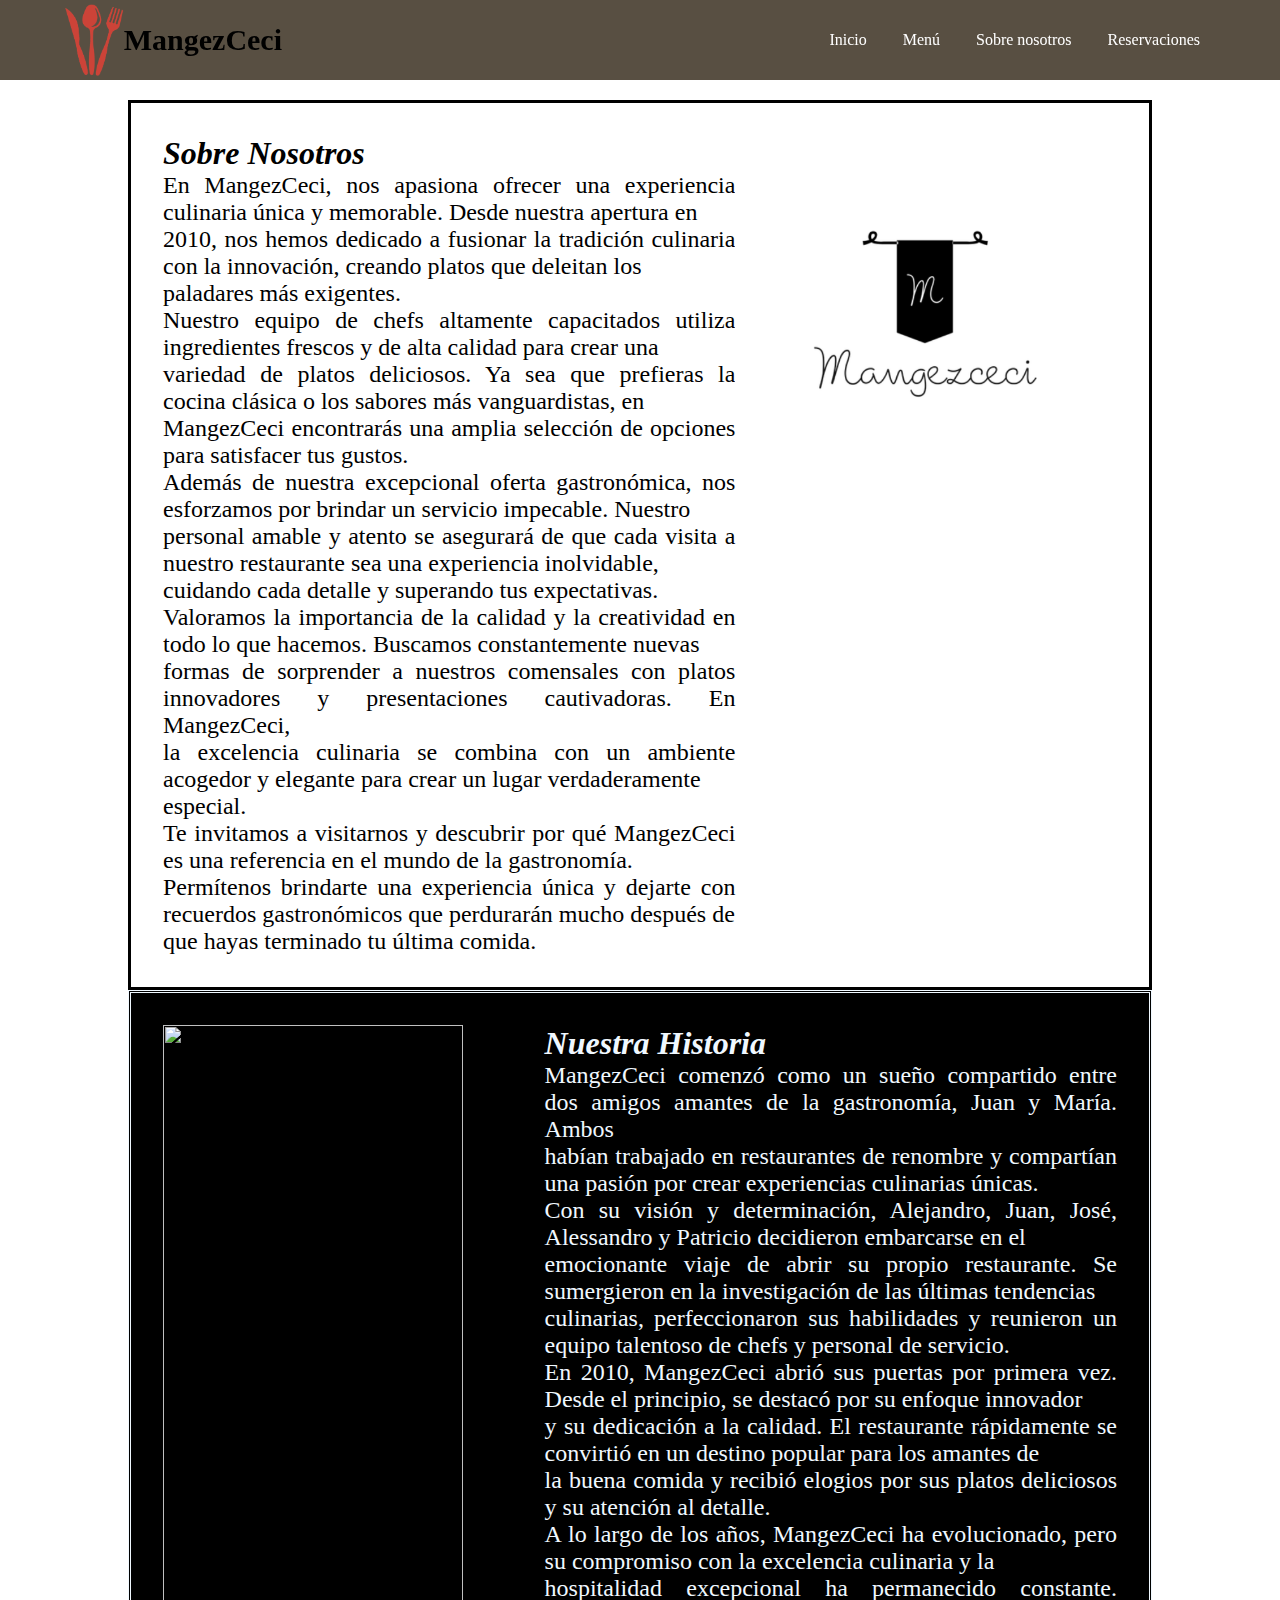
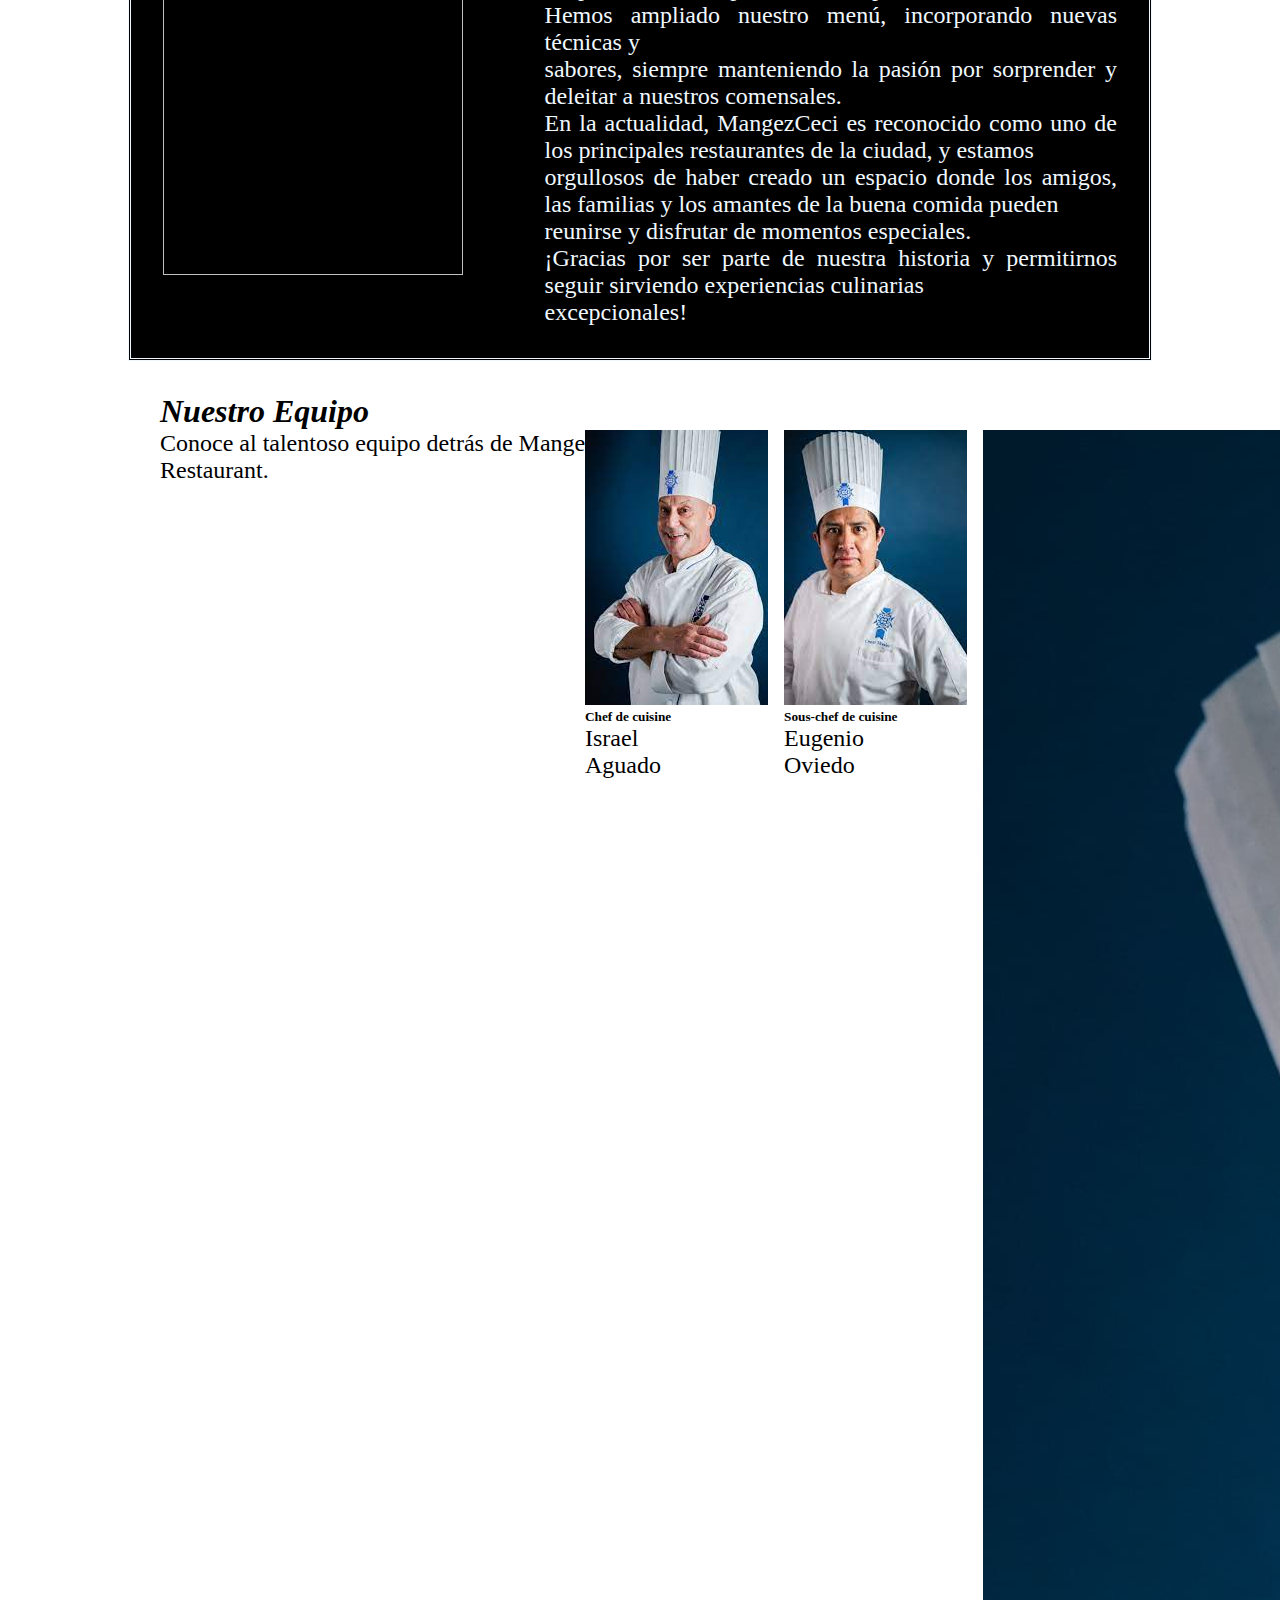
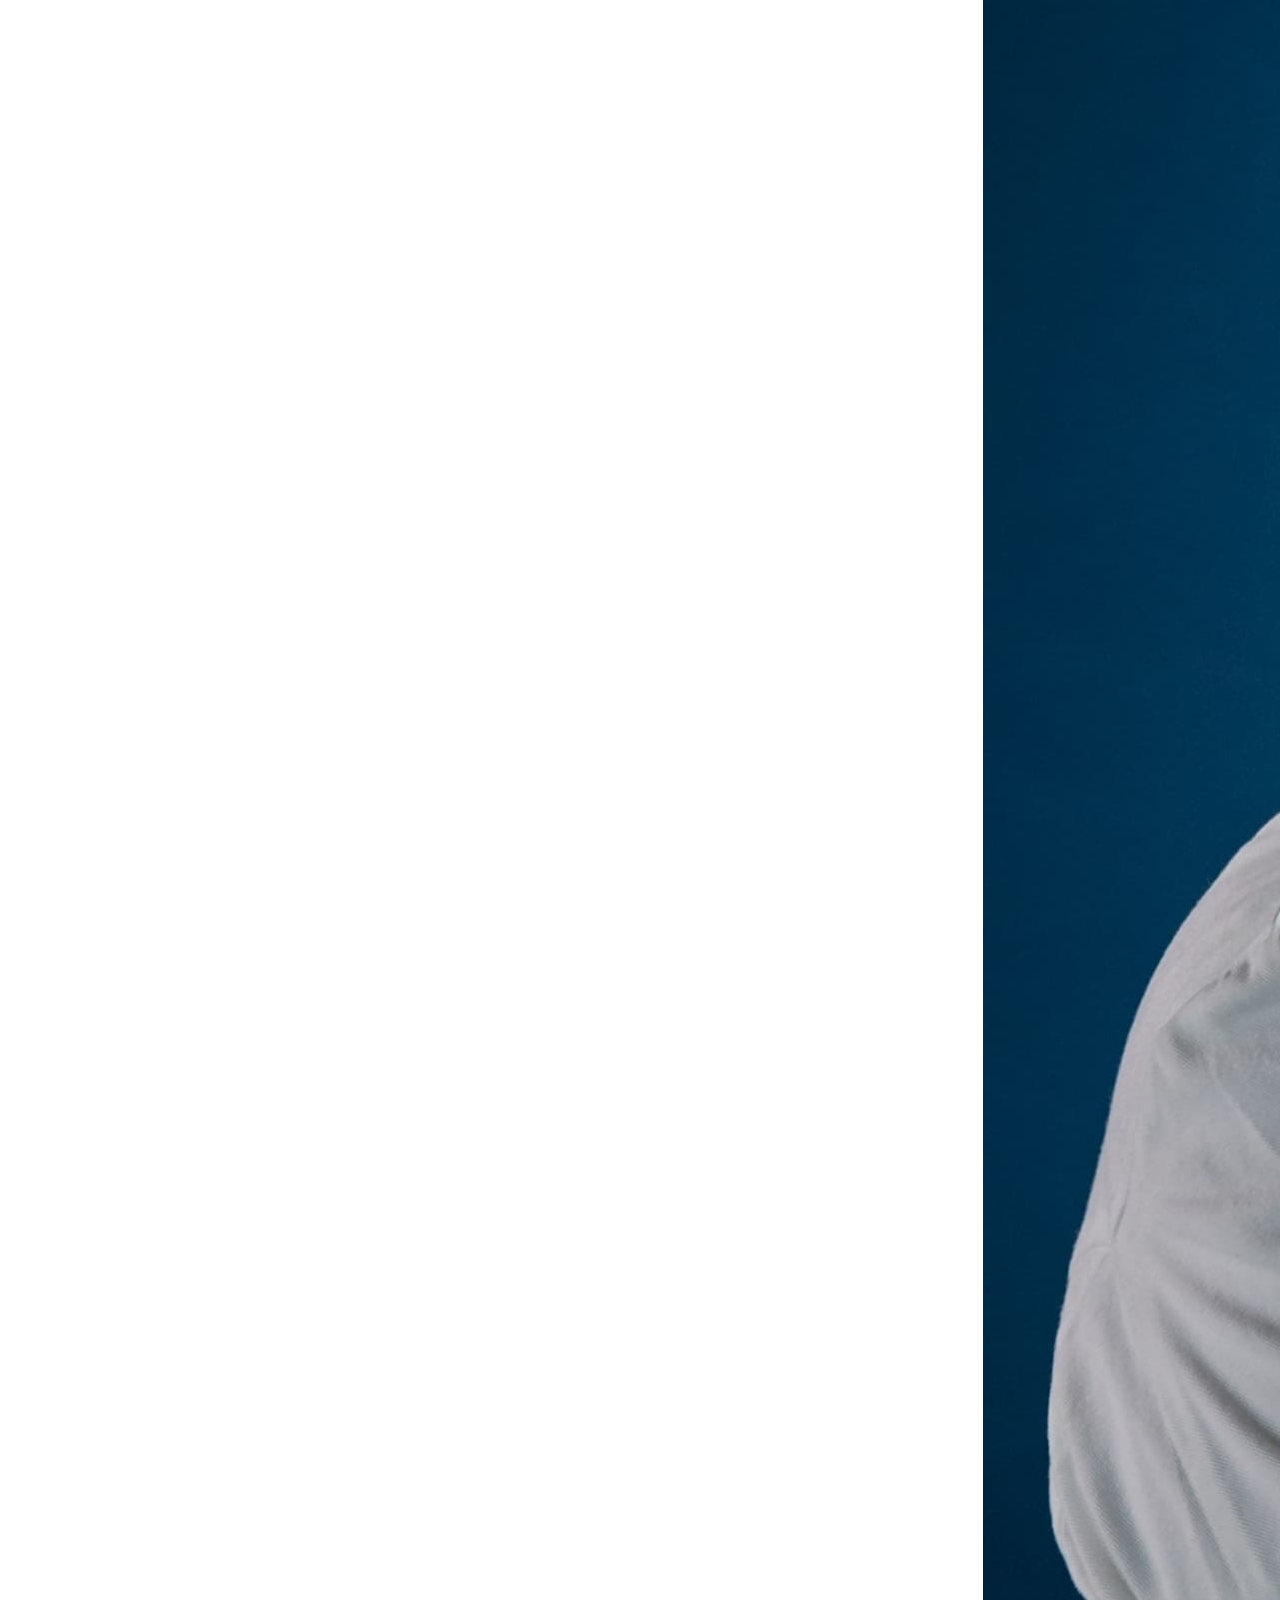
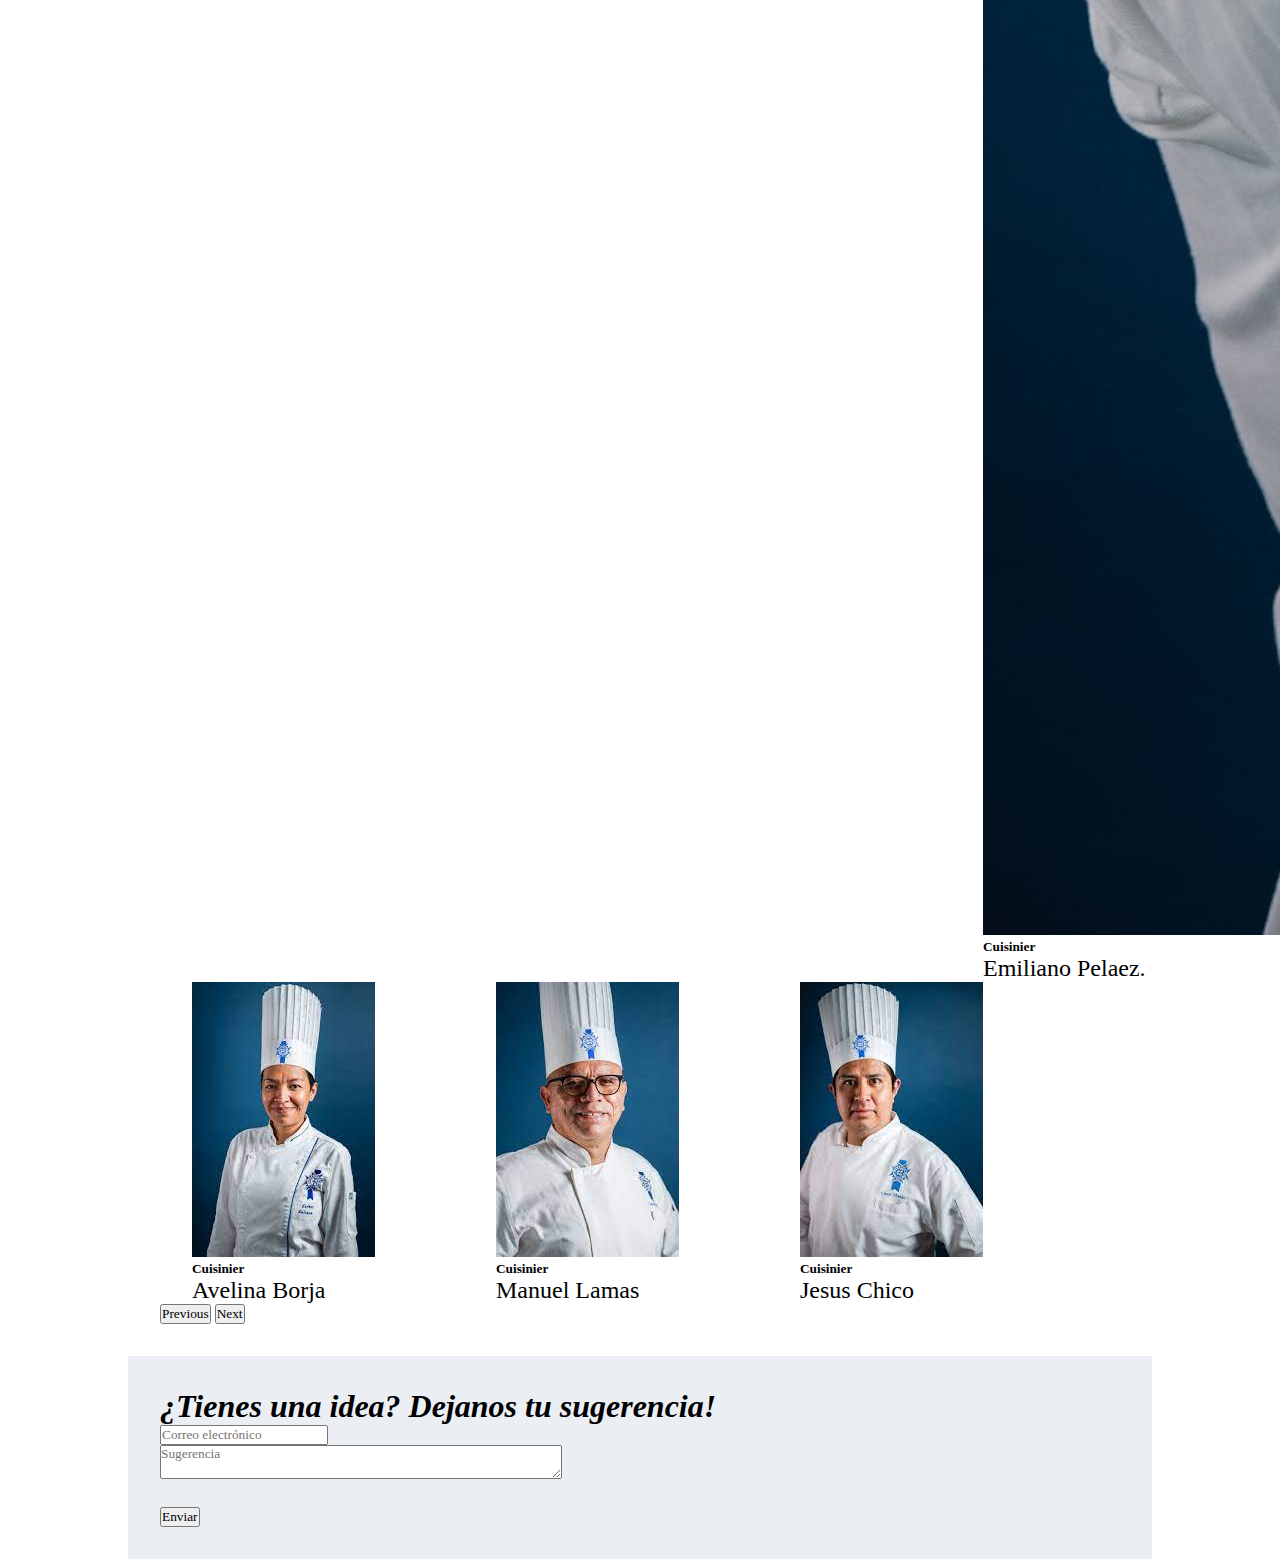
==== commit 54e22f6d: "Merge pull request #13 from JoseMuyu/MCR-9-Dar-la-misma-tipografia" ====
--- a/About.html
+++ b/About.html
@@ -8,6 +8,7 @@
     integrity="sha384-9ndCyUaIbzAi2FUVXJi0CjmCapSmO7SnpJef0486qhLnuZ2cdeRhO02iuK6FUUVM" crossorigin="anonymous">
   <link rel="stylesheet" href="Estilos/estiloAbout.css">
   <link rel="stylesheet" href="Estilos/styleMenu.css">
+  <link rel="icon" href="../Recursos/LOGO_MangezCeci.png" type="image/x-icon">
   <title>About</title>
 </head>
 
@@ -15,33 +16,44 @@
   <script src="https://cdn.jsdelivr.net/npm/bootstrap@5.3.0/dist/js/bootstrap.bundle.min.js"
     integrity="sha384-geWF76RCwLtnZ8qwWowPQNguL3RmwHVBC9FhGdlKrxdiJJigb/j/68SIy3Te4Bkz"
     crossorigin="anonymous"></script>
-  <header id="Header">
-    <div class="logo">
-      <img src="Recursos/LOGO_MangezCeci.png">
-      <h2 class="nombre_empresa" id="H2">MangezCeci</h2>
-    </div>
-    <nav>
-      <a class="op" href="index.html">Inicio</a>
-      <a class="op" href="Paginas/Menu.html">Menú</a>
-      <a class="op" href="About.html">Sobre nosotros</a>
-      <a class="op" href="Paginas/Reservaciones.php">Reservaciones</a>
-    </nav>
+    <header id="Header">
+      <div class="logo">
+          <img src="Recursos/LOGO_MangezCeci.png">
+          <h2 class="nombre_empresa" id="H2">MangezCeci</h2>
+      </div>
+      <nav>
+          <a class="op" href="index.html">Inicio</a>
+          <a class="op" href="Paginas/Menu.html">Menú</a>
+          <a class="op" href="About.html">Sobre nosotros</a>
+          <a class="op" href="Paginas/Reservaciones.php">Reservaciones</a>
+      </nav>
   </header>
   <main>
 
+
+
     <section class="estatico" id="sobre-nosotros">
-        <h2>Sobre Nosotros</h2>
-        <p>Valoramos la importancia de la calidad y la creatividad en todo lo que hacemos. Buscamos constantemente nuevas
-          formas de sorprender a nuestros comensales con platos innovadores y presentaciones cautivadoras. En MangezCeci,
-          la excelencia culinaria se combina con un ambiente acogedor y elegante para crear un lugar verdaderamente
-          especial.</p>
-        <p>Te invitamos a visitarnos y descubrir por qué MangezCeci es una referencia en el mundo de la gastronomía.
-          Permítenos brindarte una experiencia única y dejarte con recuerdos gastronómicos que perdurarán mucho después de
-          que hayas terminado tu última comida.</p>
-      
-      <div id="img-logo">
-        <img src="Recursos/imagesAbout/LogoMage.png" alt="" height="" width="40%">
-      </div>
+      <h2>Sobre Nosotros</h2>
+      <p>En MangezCeci, nos apasiona ofrecer una experiencia culinaria única y memorable. Desde nuestra apertura en
+        2010, nos hemos dedicado a fusionar la tradición culinaria con la innovación, creando platos que deleitan los
+        paladares más exigentes.</p>
+      <p>Nuestro equipo de chefs altamente capacitados utiliza ingredientes frescos y de alta calidad para crear una
+        variedad de platos deliciosos. Ya sea que prefieras la cocina clásica o los sabores más vanguardistas, en
+        MangezCeci encontrarás una amplia selección de opciones para satisfacer tus gustos.</p>
+      <p>Además de nuestra excepcional oferta gastronómica, nos esforzamos por brindar un servicio impecable. Nuestro
+        personal amable y atento se asegurará de que cada visita a nuestro restaurante sea una experiencia inolvidable,
+        cuidando cada detalle y superando tus expectativas.</p>
+      <p>Valoramos la importancia de la calidad y la creatividad en todo lo que hacemos. Buscamos constantemente nuevas
+        formas de sorprender a nuestros comensales con platos innovadores y presentaciones cautivadoras. En MangezCeci,
+        la excelencia culinaria se combina con un ambiente acogedor y elegante para crear un lugar verdaderamente
+        especial.</p>
+      <p>Te invitamos a visitarnos y descubrir por qué MangezCeci es una referencia en el mundo de la gastronomía.
+        Permítenos brindarte una experiencia única y dejarte con recuerdos gastronómicos que perdurarán mucho después de
+        que hayas terminado tu última comida.</p>
+
+        <div id="img-logo">
+          <img src="Recursos/imagesAbout/LogoMage.png" alt="" height=""width="40%">
+        </div>
 
     </section>
 
@@ -53,10 +65,20 @@
       <p>Con su visión y determinación, Alejandro, Juan, José, Alessandro y Patricio decidieron embarcarse en el
         emocionante viaje de abrir su propio restaurante. Se sumergieron en la investigación de las últimas tendencias
         culinarias, perfeccionaron sus habilidades y reunieron un equipo talentoso de chefs y personal de servicio.</p>
+      <p>En 2010, MangezCeci abrió sus puertas por primera vez. Desde el principio, se destacó por su enfoque innovador
+        y su dedicación a la calidad. El restaurante rápidamente se convirtió en un destino popular para los amantes de
+        la buena comida y recibió elogios por sus platos deliciosos y su atención al detalle.</p>
+      <p>A lo largo de los años, MangezCeci ha evolucionado, pero su compromiso con la excelencia culinaria y la
+        hospitalidad excepcional ha permanecido constante. Hemos ampliado nuestro menú, incorporando nuevas técnicas y
+        sabores, siempre manteniendo la pasión por sorprender y deleitar a nuestros comensales.</p>
+      <p>En la actualidad, MangezCeci es reconocido como uno de los principales restaurantes de la ciudad, y estamos
+        orgullosos de haber creado un espacio donde los amigos, las familias y los amantes de la buena comida pueden
+        reunirse y disfrutar de momentos especiales.</p>
       <p>¡Gracias por ser parte de nuestra historia y permitirnos seguir sirviendo experiencias culinarias
         excepcionales!</p>
       <div id="img-historia">
-        <img src="https://media-cdn.tripadvisor.com/media/photo-s/02/f9/da/28/120-bar-restaurant-in.jpg" alt="" width="90%">
+        <img src="https://media-cdn.tripadvisor.com/media/photo-s/02/f9/da/28/120-bar-restaurant-in.jpg" alt=""
+          height="850px" width="300px">
       </div>
 
     </section>
@@ -64,112 +86,125 @@
     <section id="equipo">
       <h2>Nuestro Equipo</h2>
       <p>Conoce al talentoso equipo detrás de MangezCeci Restaurant.</p>
-
-      <div id="slider-Equipo" class="carousel slide">
-        <div class="carousel-inner">
-          <div class="carousel-item active">
-
-            <div class="tarjetas">
-              <div class="card" style="width: 18rem;">
-                <img src="Recursos/imagesAbout/persona3.jpg" class="card-img-top" alt="...">
-                <div class="card-body">
-                  <h5 class="card-title">Chef de cuisine</h5>
-                  <p class="card-text">Israel Aguado</p>
+    
+      
+        <div id="carouselExample" class="carousel slide">
+          <div class="carousel-inner">
+            <div class="carousel-item active">
+  
+              <div class="tarjetas">
+                <div class="card" style="width: 18rem;">
+                  <img src="Recursos/imagesAbout/persona3.jpg" class="card-img-top" alt="...">
+                  <div class="card-body">
+                    <h5 class="card-title">Chef de cuisine</h5>
+                    <p class="card-text">Israel Aguado</p>
+                  </div>
+                </div>
+                <div class="card" style="width: 18rem;">
+                  <img src="Recursos/imagesAbout/persona2.jpg" class="card-img-top" alt="...">
+                  <div class="card-body">
+                    <h5 class="card-title">Sous-chef de cuisine</h5>
+                    <p class="card-text">Eugenio Oviedo</p>
+                  </div>
+                </div>
+                <div class="card" style="width: 18rem;">
+                  <img src="Recursos/imagesAbout/persona1.jpg" class="card-img-top" alt="...">
+                  <div class="card-body">
+                    <h5 class="card-title">Cuisinier</h5>
+                    <p class="card-text">Emiliano Pelaez.</p>
+                  </div>
                 </div>
               </div>
-              <div class="card" style="width: 18rem;">
-                <img src="Recursos/imagesAbout/persona2.jpg" class="card-img-top" alt="...">
-                <div class="card-body">
-                  <h5 class="card-title">Sous-chef de cuisine</h5>
-                  <p class="card-text">Eugenio Oviedo</p>
-                </div>
-              </div>
-              <div class="card" style="width: 18rem;">
-                <img src="Recursos/imagesAbout/persona1.jpg" class="card-img-top" alt="...">
-                <div class="card-body">
-                  <h5 class="card-title">Cuisinier</h5>
-                  <p class="card-text">Emiliano Pelaez.</p>
+            </div>
+            <div class="carousel-item">
+              <div class="tarjetas">
+                <div class="card" style="width: 18rem;">
+                  <img src="Recursos/imagesAbout/persona4.jpg" class="card-img-top" alt="...">
+                  <div class="card-body">
+                    <h5 class="card-title">Cuisinier</h5>
+                    <p class="card-text">Avelina Borja</p>
+                  </div>
+                </div>
+                <div class="card" style="width: 18rem;">
+                  <img src="Recursos/imagesAbout/persona5.jpg" class="card-img-top" alt="...">
+                  <div class="card-body">
+                    <h5 class="card-title">Cuisinier</h5>
+                    <p class="card-text">Manuel Lamas</p>
+                  </div>
+                </div>
+                <div class="card" style="width: 18rem;">
+                  <img src="Recursos/imagesAbout/persona2.jpg" class="card-img-top" alt="...">
+                  <div class="card-body">
+                    <h5 class="card-title">Cuisinier</h5>
+                    <p class="card-text">Jesus Chico</p>
+                  </div>
                 </div>
               </div>
             </div>
           </div>
-          <div class="carousel-item">
-            <div class="tarjetas">
-              <div class="card" style="width: 18rem;">
-                <img src="Recursos/imagesAbout/persona4.jpg" class="card-img-top" alt="...">
-                <div class="card-body">
-                  <h5 class="card-title">Cuisinier</h5>
-                  <p class="card-text">Avelina Borja</p>
-                </div>
-              </div>
-              <div class="card" style="width: 18rem;">
-                <img src="Recursos/imagesAbout/persona5.jpg" class="card-img-top" alt="...">
-                <div class="card-body">
-                  <h5 class="card-title">Cuisinier</h5>
-                  <p class="card-text">Manuel Lamas</p>
-                </div>
-              </div>
-              <div class="card" style="width: 18rem;">
-                <img src="Recursos/imagesAbout/persona2.jpg" class="card-img-top" alt="...">
-                <div class="card-body">
-                  <h5 class="card-title">Cuisinier</h5>
-                  <p class="card-text">Jesus Chico</p>
-                </div>
-              </div>
-            </div>
-          </div>
+          <button class="carousel-control-prev" type="button" data-bs-target="#carouselExample" data-bs-slide="prev">
+            <span class="carousel-control-prev-icon" aria-hidden="true"></span>
+            <span class="visually-hidden">Previous</span>
+          </button>
+          <button class="carousel-control-next" type="button" data-bs-target="#carouselExample" data-bs-slide="next">
+            <span class="carousel-control-next-icon" aria-hidden="true"></span>
+            <span class="visually-hidden">Next</span>
+          </button>
         </div>
-        <button class="carousel-control-prev" type="button" data-bs-target="#slider-Equipo" data-bs-slide="prev">
-          <span class="carousel-control-prev-icon" aria-hidden="true"></span>
-          <span class="visually-hidden">Previous</span>
-        </button>
-        <button class="carousel-control-next" type="button" data-bs-target="#slider-Equipo" data-bs-slide="next">
-          <span class="carousel-control-next-icon" aria-hidden="true"></span>
-          <span class="visually-hidden">Next</span>
-        </button>
+  
+    </section>
+
+    <section id="formulario">
+      <div class="container">
+        <h2>¿Tienes una idea? Dejanos tu sugerencia!</h2>
+        <form id="form-sugerencias">
+          <input type="email" id="email" name="email" placeholder="Correo electrónico" required><br>
+          <textarea id="sugerencia" name="sugerencia" placeholder="Sugerencia" required></textarea><br>
+          <button type="submit">Enviar</button>
+        </form>
       </div>
-
-    </section>
+    </section>
+    
   </main>
 
-
+  
   <footer>
   </footer>
 
 
-  <script src="https://ajax.googleapis.com/ajax/libs/jquery/3.5.1/jquery.min.js"></script>
-  <script>
-    $(document).ready(function () {
-      $('#form-sugerencias').submit(function (e) {
-        e.preventDefault(); // Evita que el formulario se envíe normalmente
-
-        // Obtener los datos del formulario
-        var email = $('#email').val();
-        var sugerencia = $('#sugerencia').val();
-
-        // Enviar los datos mediante AJAX
-        $.ajax({
-          type: 'POST',
-          url: 'sugerencias.php', // Archivo PHP para guardar la sugerencia
-          data: {
-            email: email,
-            sugerencia: sugerencia
-          },
-          success: function (response) {
-            // Manejar la respuesta del servidor
-            alert(response); // Puedes mostrar un mensaje de éxito o hacer otra acción
-
-            $('#email').val('');
-            $('#sugerencia').val('');
-          },
-          error: function (xhr, status, error) {
-            // Manejar los errores de la solicitud AJAX
-            console.log(xhr.responseText);
-          }
-        });
+<script src="https://ajax.googleapis.com/ajax/libs/jquery/3.5.1/jquery.min.js"></script>
+<script>
+  $(document).ready(function () {
+    $('#form-sugerencias').submit(function (e) {
+      e.preventDefault(); // Evita que el formulario se envíe normalmente
+
+      // Obtener los datos del formulario
+      var email = $('#email').val();
+      var sugerencia = $('#sugerencia').val();
+
+      // Enviar los datos mediante AJAX
+      $.ajax({
+        type: 'POST',
+        url: 'sugerencias.php', // Archivo PHP para guardar la sugerencia
+        data: {
+          email: email,
+          sugerencia: sugerencia
+        },
+        success: function (response) {
+          // Manejar la respuesta del servidor
+          alert(response); // Puedes mostrar un mensaje de éxito o hacer otra acción
+
+          $('#email').val('');
+          $('#sugerencia').val('');
+        },
+        error: function (xhr, status, error) {
+          // Manejar los errores de la solicitud AJAX
+          console.log(xhr.responseText);
+        }
       });
     });
-  </script>
+  });
+</script>
 
 
   <script src="https://cdn.jsdelivr.net/npm/bootstrap@5.3.0/dist/js/bootstrap.bundle.min.js"
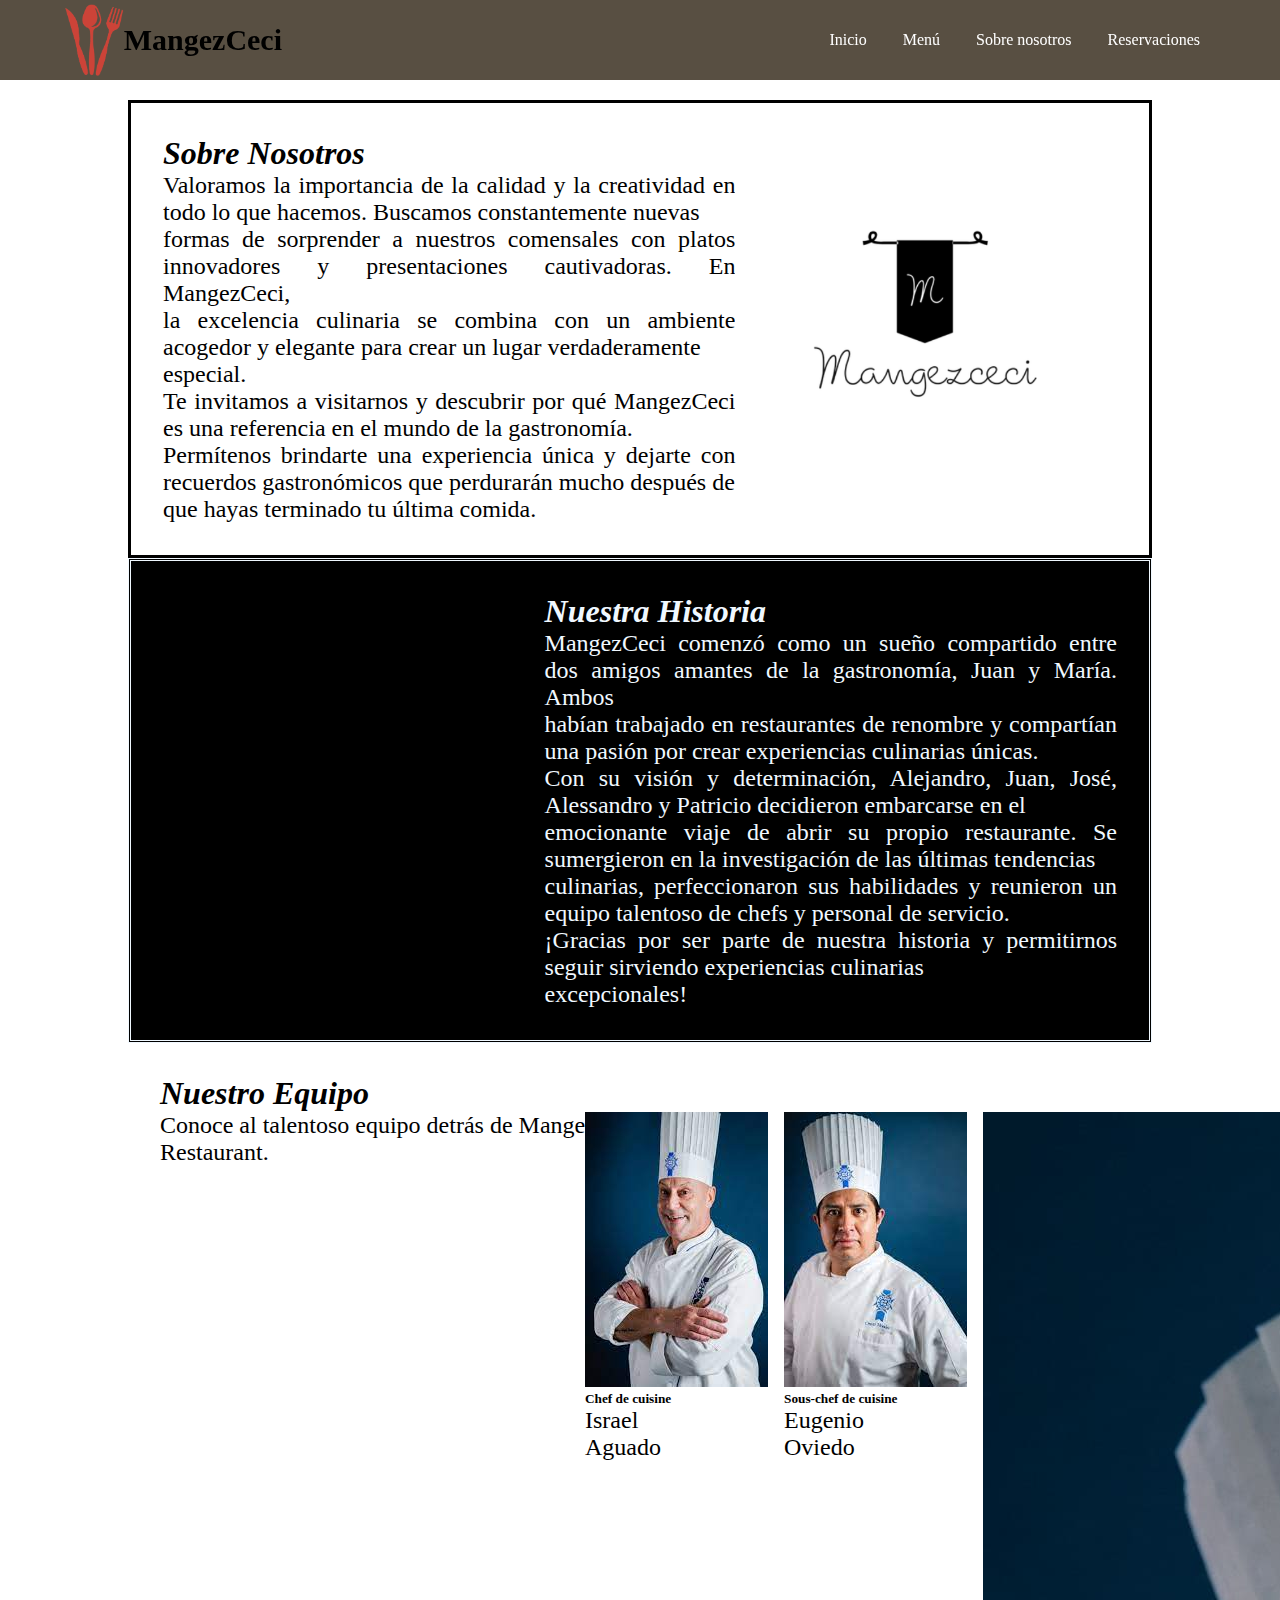
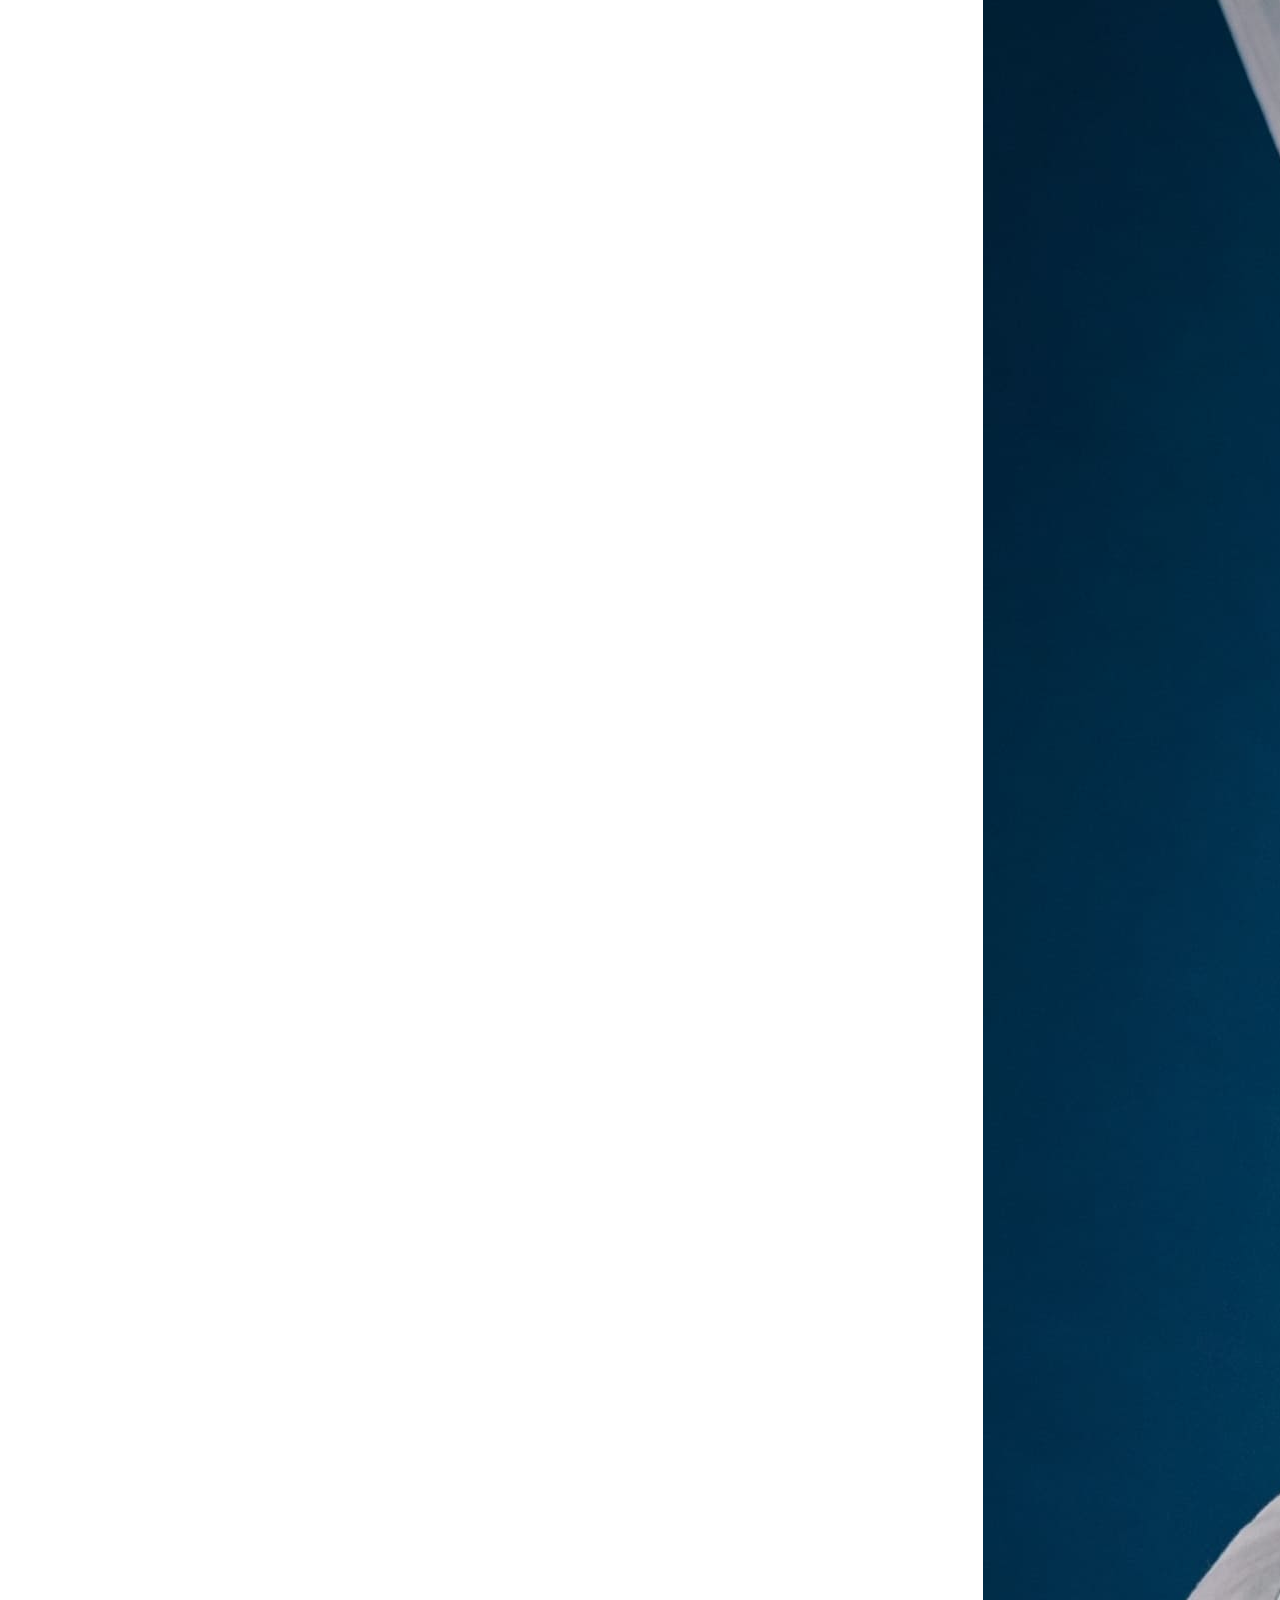
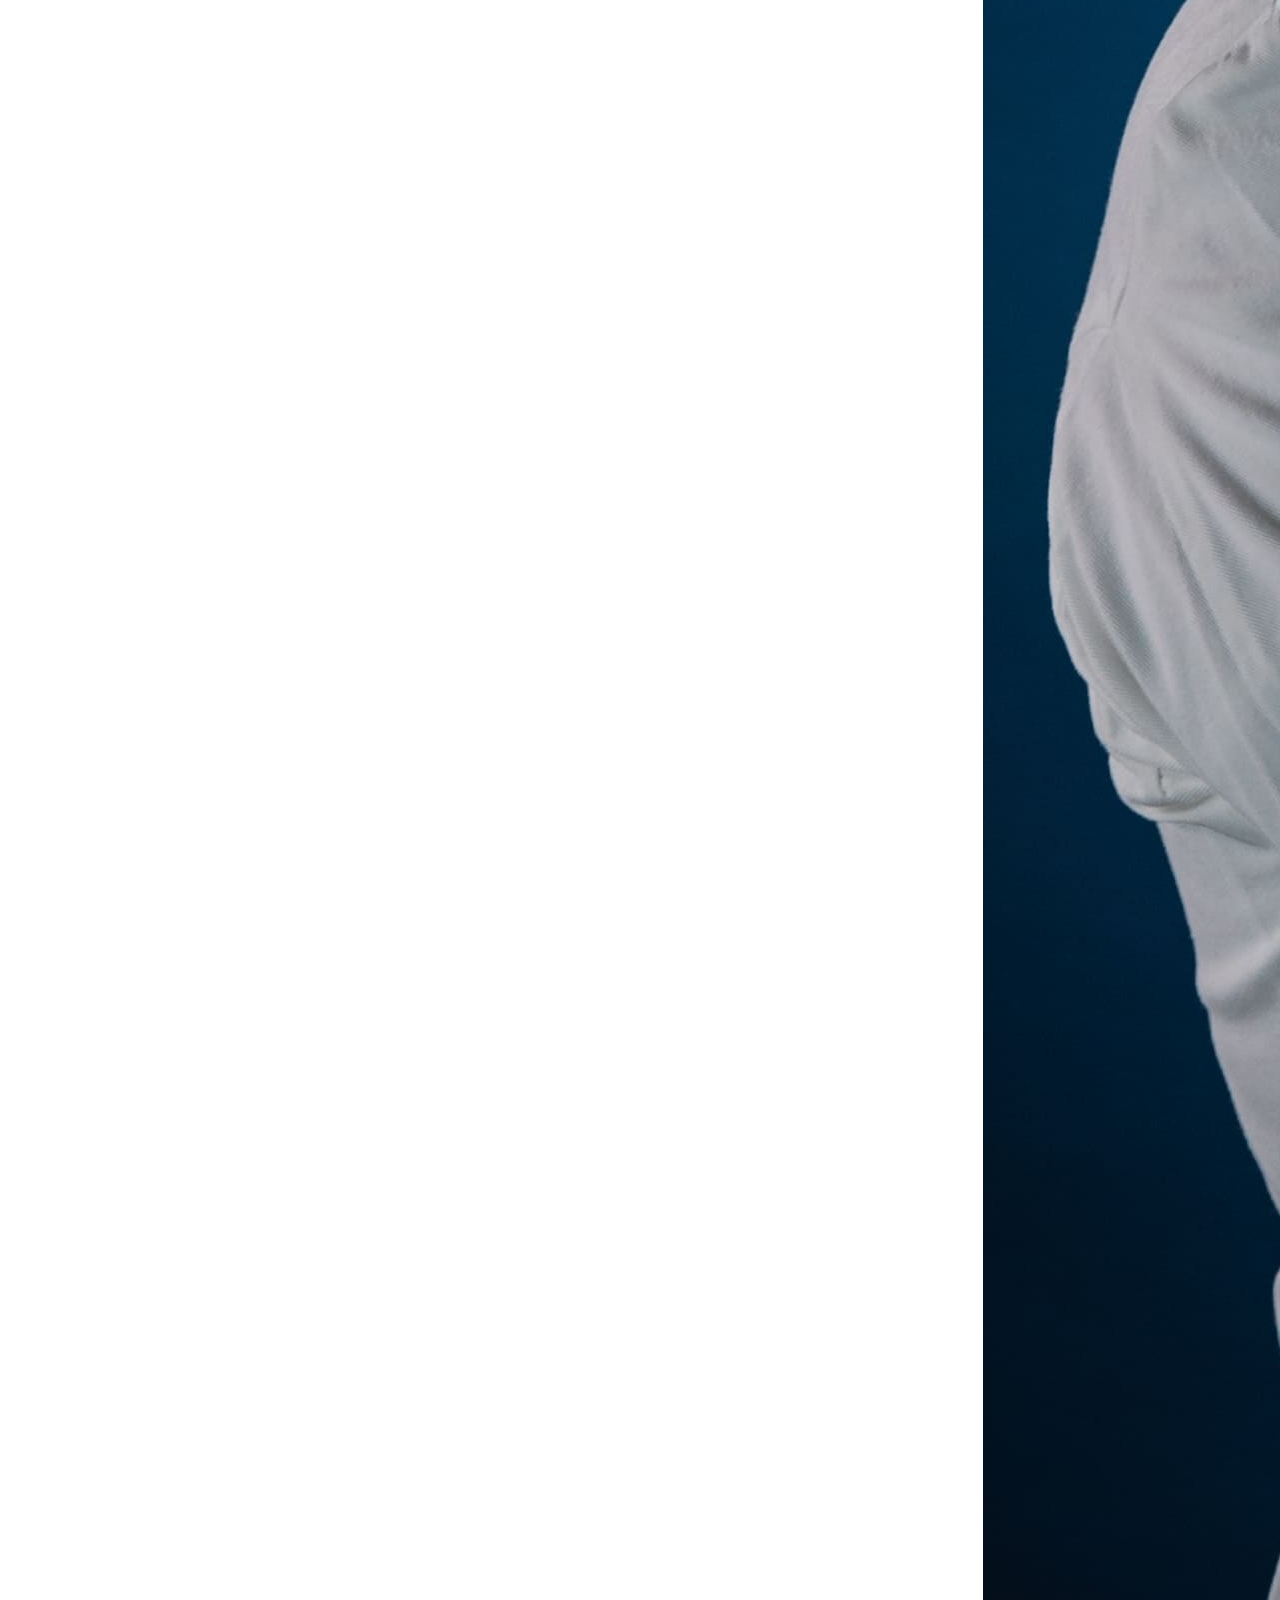
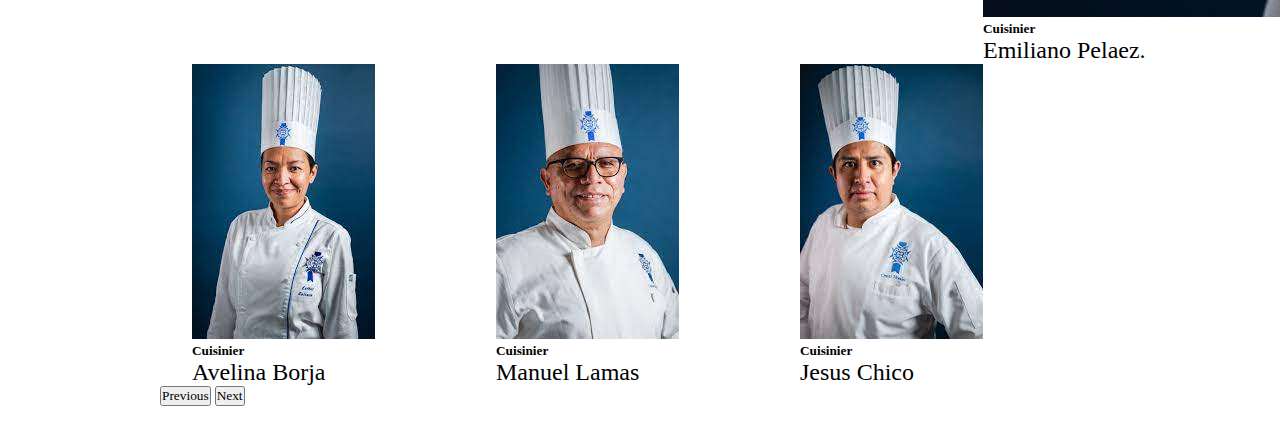
==== commit 70211c10: "Merge pull request #14 from JoseMuyu/MCR-8-Reducir-el-texto-del-apartado-Sobre-Nosotros" ====
--- a/About.html
+++ b/About.html
@@ -16,44 +16,33 @@
   <script src="https://cdn.jsdelivr.net/npm/bootstrap@5.3.0/dist/js/bootstrap.bundle.min.js"
     integrity="sha384-geWF76RCwLtnZ8qwWowPQNguL3RmwHVBC9FhGdlKrxdiJJigb/j/68SIy3Te4Bkz"
     crossorigin="anonymous"></script>
-    <header id="Header">
-      <div class="logo">
-          <img src="Recursos/LOGO_MangezCeci.png">
-          <h2 class="nombre_empresa" id="H2">MangezCeci</h2>
-      </div>
-      <nav>
-          <a class="op" href="index.html">Inicio</a>
-          <a class="op" href="Paginas/Menu.html">Menú</a>
-          <a class="op" href="About.html">Sobre nosotros</a>
-          <a class="op" href="Paginas/Reservaciones.php">Reservaciones</a>
-      </nav>
+  <header id="Header">
+    <div class="logo">
+      <img src="Recursos/LOGO_MangezCeci.png">
+      <h2 class="nombre_empresa" id="H2">MangezCeci</h2>
+    </div>
+    <nav>
+      <a class="op" href="index.html">Inicio</a>
+      <a class="op" href="Paginas/Menu.html">Menú</a>
+      <a class="op" href="About.html">Sobre nosotros</a>
+      <a class="op" href="Paginas/Reservaciones.php">Reservaciones</a>
+    </nav>
   </header>
   <main>
 
-
-
     <section class="estatico" id="sobre-nosotros">
-      <h2>Sobre Nosotros</h2>
-      <p>En MangezCeci, nos apasiona ofrecer una experiencia culinaria única y memorable. Desde nuestra apertura en
-        2010, nos hemos dedicado a fusionar la tradición culinaria con la innovación, creando platos que deleitan los
-        paladares más exigentes.</p>
-      <p>Nuestro equipo de chefs altamente capacitados utiliza ingredientes frescos y de alta calidad para crear una
-        variedad de platos deliciosos. Ya sea que prefieras la cocina clásica o los sabores más vanguardistas, en
-        MangezCeci encontrarás una amplia selección de opciones para satisfacer tus gustos.</p>
-      <p>Además de nuestra excepcional oferta gastronómica, nos esforzamos por brindar un servicio impecable. Nuestro
-        personal amable y atento se asegurará de que cada visita a nuestro restaurante sea una experiencia inolvidable,
-        cuidando cada detalle y superando tus expectativas.</p>
-      <p>Valoramos la importancia de la calidad y la creatividad en todo lo que hacemos. Buscamos constantemente nuevas
-        formas de sorprender a nuestros comensales con platos innovadores y presentaciones cautivadoras. En MangezCeci,
-        la excelencia culinaria se combina con un ambiente acogedor y elegante para crear un lugar verdaderamente
-        especial.</p>
-      <p>Te invitamos a visitarnos y descubrir por qué MangezCeci es una referencia en el mundo de la gastronomía.
-        Permítenos brindarte una experiencia única y dejarte con recuerdos gastronómicos que perdurarán mucho después de
-        que hayas terminado tu última comida.</p>
-
-        <div id="img-logo">
-          <img src="Recursos/imagesAbout/LogoMage.png" alt="" height=""width="40%">
-        </div>
+        <h2>Sobre Nosotros</h2>
+        <p>Valoramos la importancia de la calidad y la creatividad en todo lo que hacemos. Buscamos constantemente nuevas
+          formas de sorprender a nuestros comensales con platos innovadores y presentaciones cautivadoras. En MangezCeci,
+          la excelencia culinaria se combina con un ambiente acogedor y elegante para crear un lugar verdaderamente
+          especial.</p>
+        <p>Te invitamos a visitarnos y descubrir por qué MangezCeci es una referencia en el mundo de la gastronomía.
+          Permítenos brindarte una experiencia única y dejarte con recuerdos gastronómicos que perdurarán mucho después de
+          que hayas terminado tu última comida.</p>
+      
+      <div id="img-logo">
+        <img src="Recursos/imagesAbout/LogoMage.png" alt="" height="" width="40%">
+      </div>
 
     </section>
 
@@ -65,20 +54,10 @@
       <p>Con su visión y determinación, Alejandro, Juan, José, Alessandro y Patricio decidieron embarcarse en el
         emocionante viaje de abrir su propio restaurante. Se sumergieron en la investigación de las últimas tendencias
         culinarias, perfeccionaron sus habilidades y reunieron un equipo talentoso de chefs y personal de servicio.</p>
-      <p>En 2010, MangezCeci abrió sus puertas por primera vez. Desde el principio, se destacó por su enfoque innovador
-        y su dedicación a la calidad. El restaurante rápidamente se convirtió en un destino popular para los amantes de
-        la buena comida y recibió elogios por sus platos deliciosos y su atención al detalle.</p>
-      <p>A lo largo de los años, MangezCeci ha evolucionado, pero su compromiso con la excelencia culinaria y la
-        hospitalidad excepcional ha permanecido constante. Hemos ampliado nuestro menú, incorporando nuevas técnicas y
-        sabores, siempre manteniendo la pasión por sorprender y deleitar a nuestros comensales.</p>
-      <p>En la actualidad, MangezCeci es reconocido como uno de los principales restaurantes de la ciudad, y estamos
-        orgullosos de haber creado un espacio donde los amigos, las familias y los amantes de la buena comida pueden
-        reunirse y disfrutar de momentos especiales.</p>
       <p>¡Gracias por ser parte de nuestra historia y permitirnos seguir sirviendo experiencias culinarias
         excepcionales!</p>
       <div id="img-historia">
-        <img src="https://media-cdn.tripadvisor.com/media/photo-s/02/f9/da/28/120-bar-restaurant-in.jpg" alt=""
-          height="850px" width="300px">
+        <img src="https://media-cdn.tripadvisor.com/media/photo-s/02/f9/da/28/120-bar-restaurant-in.jpg" alt="" width="90%">
       </div>
 
     </section>
@@ -86,125 +65,112 @@
     <section id="equipo">
       <h2>Nuestro Equipo</h2>
       <p>Conoce al talentoso equipo detrás de MangezCeci Restaurant.</p>
-    
-      
-        <div id="carouselExample" class="carousel slide">
-          <div class="carousel-inner">
-            <div class="carousel-item active">
-  
-              <div class="tarjetas">
-                <div class="card" style="width: 18rem;">
-                  <img src="Recursos/imagesAbout/persona3.jpg" class="card-img-top" alt="...">
-                  <div class="card-body">
-                    <h5 class="card-title">Chef de cuisine</h5>
-                    <p class="card-text">Israel Aguado</p>
-                  </div>
-                </div>
-                <div class="card" style="width: 18rem;">
-                  <img src="Recursos/imagesAbout/persona2.jpg" class="card-img-top" alt="...">
-                  <div class="card-body">
-                    <h5 class="card-title">Sous-chef de cuisine</h5>
-                    <p class="card-text">Eugenio Oviedo</p>
-                  </div>
-                </div>
-                <div class="card" style="width: 18rem;">
-                  <img src="Recursos/imagesAbout/persona1.jpg" class="card-img-top" alt="...">
-                  <div class="card-body">
-                    <h5 class="card-title">Cuisinier</h5>
-                    <p class="card-text">Emiliano Pelaez.</p>
-                  </div>
+
+      <div id="slider-Equipo" class="carousel slide">
+        <div class="carousel-inner">
+          <div class="carousel-item active">
+
+            <div class="tarjetas">
+              <div class="card" style="width: 18rem;">
+                <img src="Recursos/imagesAbout/persona3.jpg" class="card-img-top" alt="...">
+                <div class="card-body">
+                  <h5 class="card-title">Chef de cuisine</h5>
+                  <p class="card-text">Israel Aguado</p>
                 </div>
               </div>
-            </div>
-            <div class="carousel-item">
-              <div class="tarjetas">
-                <div class="card" style="width: 18rem;">
-                  <img src="Recursos/imagesAbout/persona4.jpg" class="card-img-top" alt="...">
-                  <div class="card-body">
-                    <h5 class="card-title">Cuisinier</h5>
-                    <p class="card-text">Avelina Borja</p>
-                  </div>
+              <div class="card" style="width: 18rem;">
+                <img src="Recursos/imagesAbout/persona2.jpg" class="card-img-top" alt="...">
+                <div class="card-body">
+                  <h5 class="card-title">Sous-chef de cuisine</h5>
+                  <p class="card-text">Eugenio Oviedo</p>
                 </div>
-                <div class="card" style="width: 18rem;">
-                  <img src="Recursos/imagesAbout/persona5.jpg" class="card-img-top" alt="...">
-                  <div class="card-body">
-                    <h5 class="card-title">Cuisinier</h5>
-                    <p class="card-text">Manuel Lamas</p>
-                  </div>
-                </div>
-                <div class="card" style="width: 18rem;">
-                  <img src="Recursos/imagesAbout/persona2.jpg" class="card-img-top" alt="...">
-                  <div class="card-body">
-                    <h5 class="card-title">Cuisinier</h5>
-                    <p class="card-text">Jesus Chico</p>
-                  </div>
+              </div>
+              <div class="card" style="width: 18rem;">
+                <img src="Recursos/imagesAbout/persona1.jpg" class="card-img-top" alt="...">
+                <div class="card-body">
+                  <h5 class="card-title">Cuisinier</h5>
+                  <p class="card-text">Emiliano Pelaez.</p>
                 </div>
               </div>
             </div>
           </div>
-          <button class="carousel-control-prev" type="button" data-bs-target="#carouselExample" data-bs-slide="prev">
-            <span class="carousel-control-prev-icon" aria-hidden="true"></span>
-            <span class="visually-hidden">Previous</span>
-          </button>
-          <button class="carousel-control-next" type="button" data-bs-target="#carouselExample" data-bs-slide="next">
-            <span class="carousel-control-next-icon" aria-hidden="true"></span>
-            <span class="visually-hidden">Next</span>
-          </button>
+          <div class="carousel-item">
+            <div class="tarjetas">
+              <div class="card" style="width: 18rem;">
+                <img src="Recursos/imagesAbout/persona4.jpg" class="card-img-top" alt="...">
+                <div class="card-body">
+                  <h5 class="card-title">Cuisinier</h5>
+                  <p class="card-text">Avelina Borja</p>
+                </div>
+              </div>
+              <div class="card" style="width: 18rem;">
+                <img src="Recursos/imagesAbout/persona5.jpg" class="card-img-top" alt="...">
+                <div class="card-body">
+                  <h5 class="card-title">Cuisinier</h5>
+                  <p class="card-text">Manuel Lamas</p>
+                </div>
+              </div>
+              <div class="card" style="width: 18rem;">
+                <img src="Recursos/imagesAbout/persona2.jpg" class="card-img-top" alt="...">
+                <div class="card-body">
+                  <h5 class="card-title">Cuisinier</h5>
+                  <p class="card-text">Jesus Chico</p>
+                </div>
+              </div>
+            </div>
+          </div>
         </div>
-  
+        <button class="carousel-control-prev" type="button" data-bs-target="#slider-Equipo" data-bs-slide="prev">
+          <span class="carousel-control-prev-icon" aria-hidden="true"></span>
+          <span class="visually-hidden">Previous</span>
+        </button>
+        <button class="carousel-control-next" type="button" data-bs-target="#slider-Equipo" data-bs-slide="next">
+          <span class="carousel-control-next-icon" aria-hidden="true"></span>
+          <span class="visually-hidden">Next</span>
+        </button>
+      </div>
+
     </section>
-
-    <section id="formulario">
-      <div class="container">
-        <h2>¿Tienes una idea? Dejanos tu sugerencia!</h2>
-        <form id="form-sugerencias">
-          <input type="email" id="email" name="email" placeholder="Correo electrónico" required><br>
-          <textarea id="sugerencia" name="sugerencia" placeholder="Sugerencia" required></textarea><br>
-          <button type="submit">Enviar</button>
-        </form>
-      </div>
-    </section>
-    
   </main>
 
-  
+
   <footer>
   </footer>
 
 
-<script src="https://ajax.googleapis.com/ajax/libs/jquery/3.5.1/jquery.min.js"></script>
-<script>
-  $(document).ready(function () {
-    $('#form-sugerencias').submit(function (e) {
-      e.preventDefault(); // Evita que el formulario se envíe normalmente
+  <script src="https://ajax.googleapis.com/ajax/libs/jquery/3.5.1/jquery.min.js"></script>
+  <script>
+    $(document).ready(function () {
+      $('#form-sugerencias').submit(function (e) {
+        e.preventDefault(); // Evita que el formulario se envíe normalmente
 
-      // Obtener los datos del formulario
-      var email = $('#email').val();
-      var sugerencia = $('#sugerencia').val();
+        // Obtener los datos del formulario
+        var email = $('#email').val();
+        var sugerencia = $('#sugerencia').val();
 
-      // Enviar los datos mediante AJAX
-      $.ajax({
-        type: 'POST',
-        url: 'sugerencias.php', // Archivo PHP para guardar la sugerencia
-        data: {
-          email: email,
-          sugerencia: sugerencia
-        },
-        success: function (response) {
-          // Manejar la respuesta del servidor
-          alert(response); // Puedes mostrar un mensaje de éxito o hacer otra acción
+        // Enviar los datos mediante AJAX
+        $.ajax({
+          type: 'POST',
+          url: 'sugerencias.php', // Archivo PHP para guardar la sugerencia
+          data: {
+            email: email,
+            sugerencia: sugerencia
+          },
+          success: function (response) {
+            // Manejar la respuesta del servidor
+            alert(response); // Puedes mostrar un mensaje de éxito o hacer otra acción
 
-          $('#email').val('');
-          $('#sugerencia').val('');
-        },
-        error: function (xhr, status, error) {
-          // Manejar los errores de la solicitud AJAX
-          console.log(xhr.responseText);
-        }
+            $('#email').val('');
+            $('#sugerencia').val('');
+          },
+          error: function (xhr, status, error) {
+            // Manejar los errores de la solicitud AJAX
+            console.log(xhr.responseText);
+          }
+        });
       });
     });
-  });
-</script>
+  </script>
 
 
   <script src="https://cdn.jsdelivr.net/npm/bootstrap@5.3.0/dist/js/bootstrap.bundle.min.js"
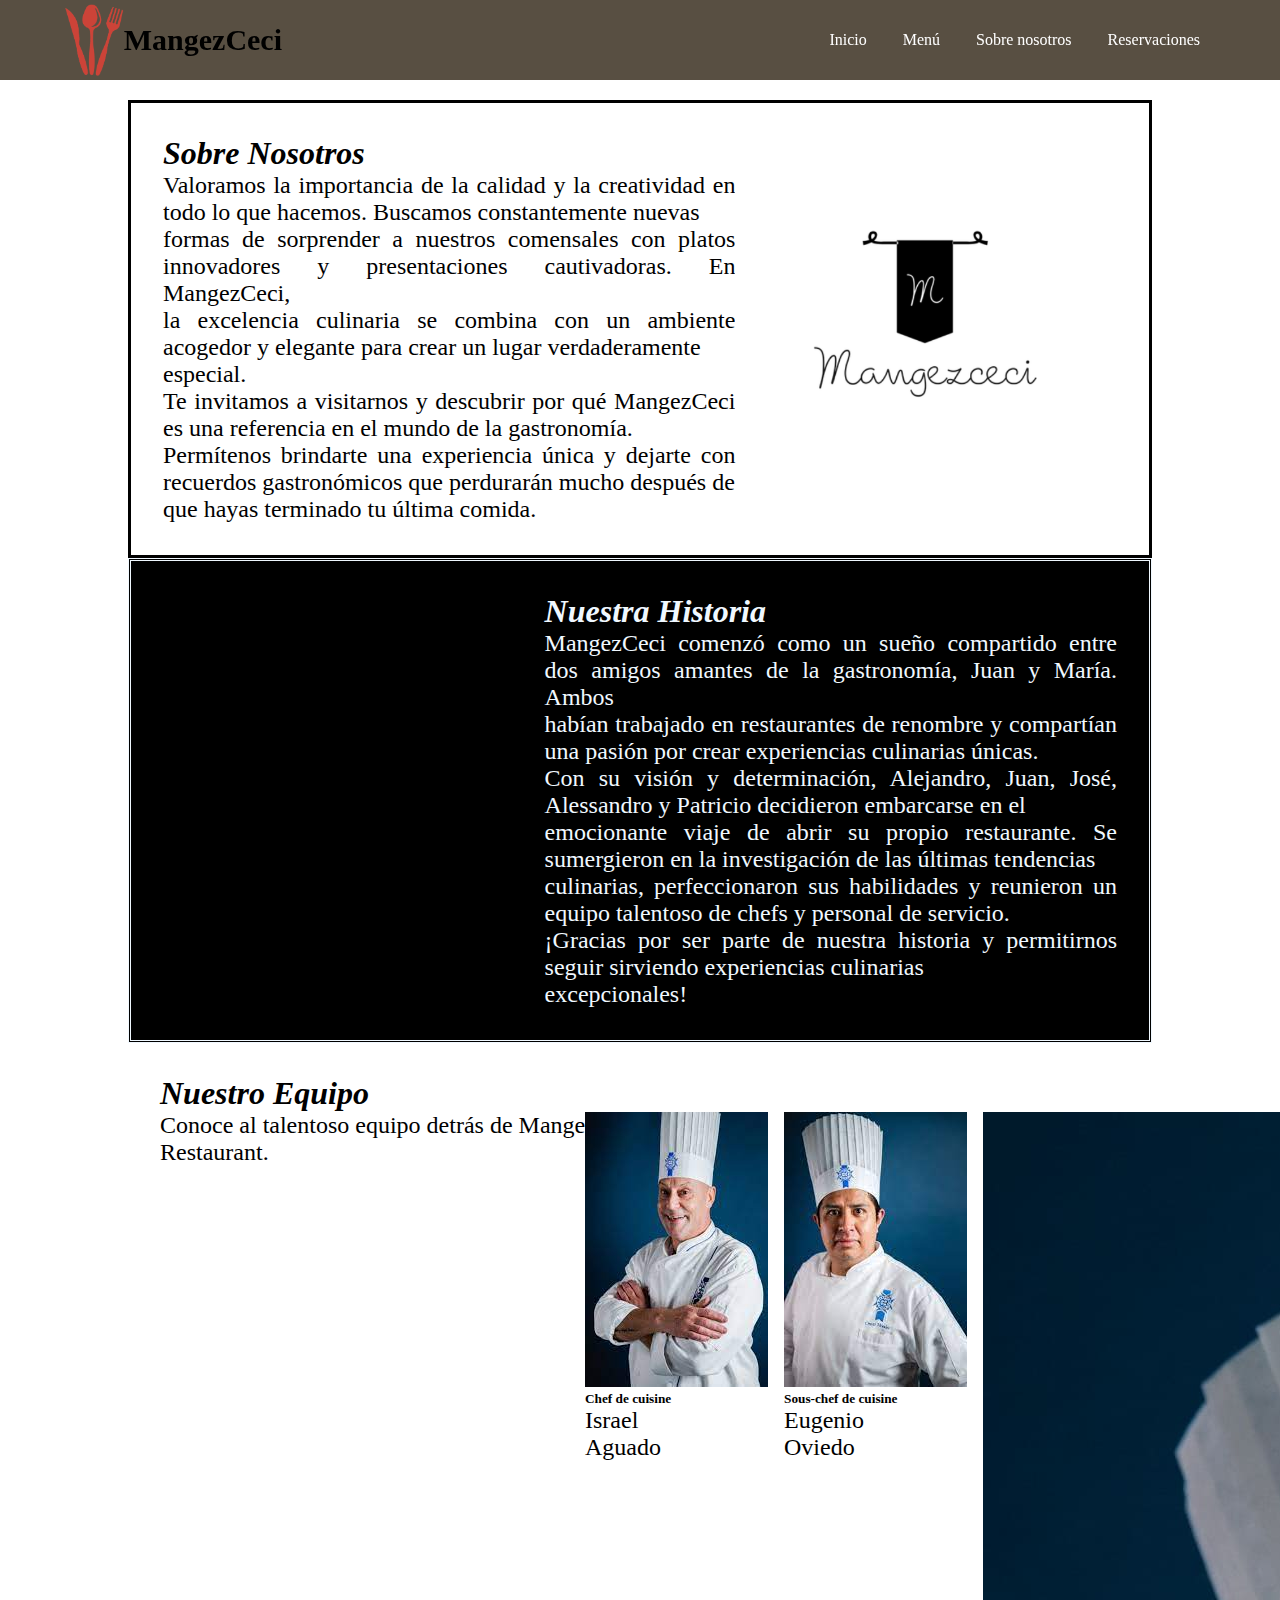
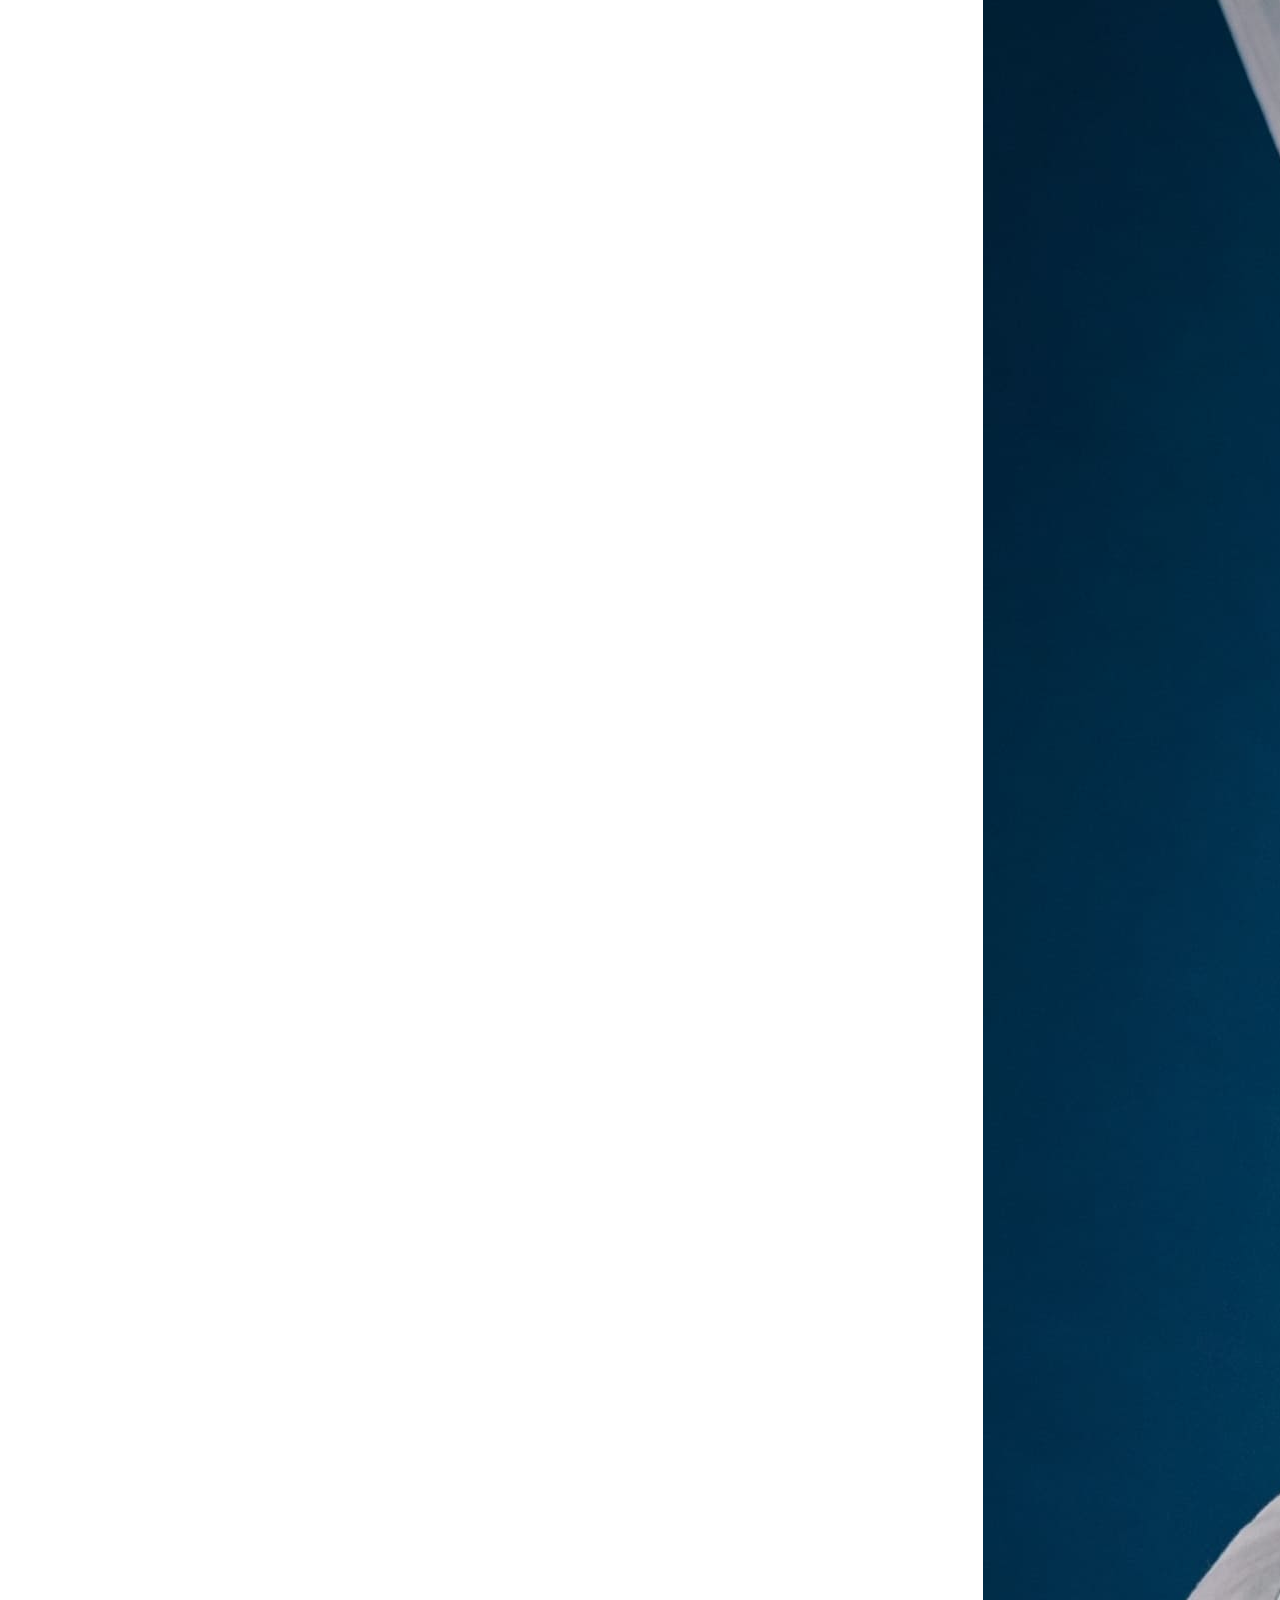
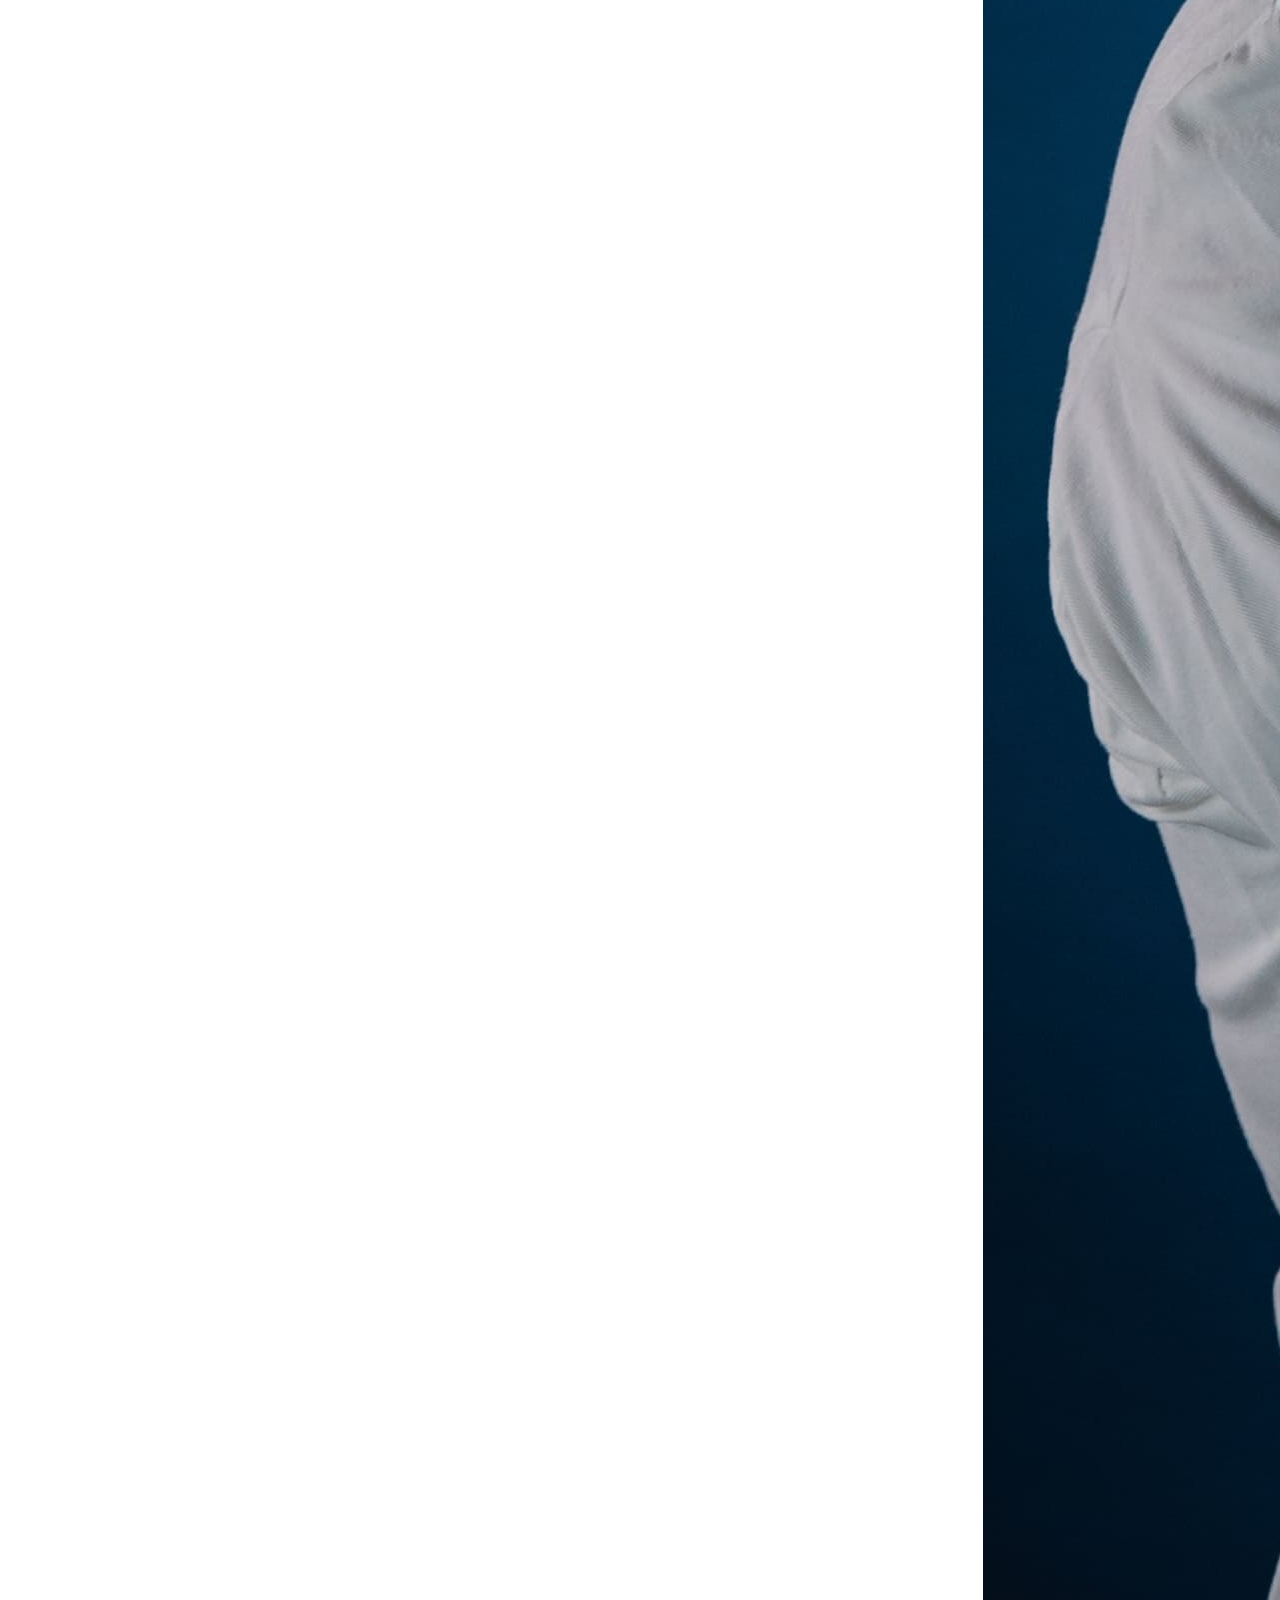
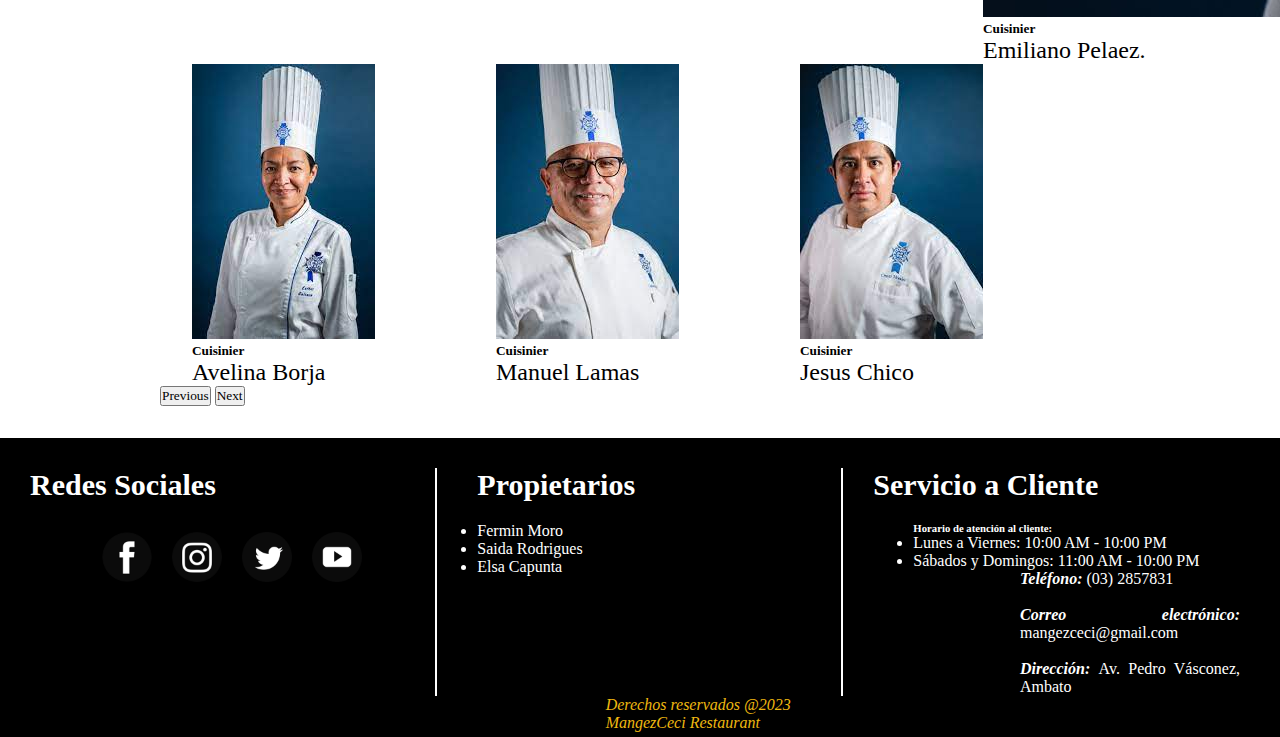
==== commit af9a54ea: "Footer agregado a todas las paginas" ====
--- a/About.html
+++ b/About.html
@@ -8,6 +8,7 @@
     integrity="sha384-9ndCyUaIbzAi2FUVXJi0CjmCapSmO7SnpJef0486qhLnuZ2cdeRhO02iuK6FUUVM" crossorigin="anonymous">
   <link rel="stylesheet" href="Estilos/estiloAbout.css">
   <link rel="stylesheet" href="Estilos/styleMenu.css">
+  <link rel="stylesheet" href="Estilos/footer.css">
   <link rel="icon" href="../Recursos/LOGO_MangezCeci.png" type="image/x-icon">
   <title>About</title>
 </head>
@@ -31,15 +32,15 @@
   <main>
 
     <section class="estatico" id="sobre-nosotros">
-        <h2>Sobre Nosotros</h2>
-        <p>Valoramos la importancia de la calidad y la creatividad en todo lo que hacemos. Buscamos constantemente nuevas
-          formas de sorprender a nuestros comensales con platos innovadores y presentaciones cautivadoras. En MangezCeci,
-          la excelencia culinaria se combina con un ambiente acogedor y elegante para crear un lugar verdaderamente
-          especial.</p>
-        <p>Te invitamos a visitarnos y descubrir por qué MangezCeci es una referencia en el mundo de la gastronomía.
-          Permítenos brindarte una experiencia única y dejarte con recuerdos gastronómicos que perdurarán mucho después de
-          que hayas terminado tu última comida.</p>
-      
+      <h2>Sobre Nosotros</h2>
+      <p>Valoramos la importancia de la calidad y la creatividad en todo lo que hacemos. Buscamos constantemente nuevas
+        formas de sorprender a nuestros comensales con platos innovadores y presentaciones cautivadoras. En MangezCeci,
+        la excelencia culinaria se combina con un ambiente acogedor y elegante para crear un lugar verdaderamente
+        especial.</p>
+      <p>Te invitamos a visitarnos y descubrir por qué MangezCeci es una referencia en el mundo de la gastronomía.
+        Permítenos brindarte una experiencia única y dejarte con recuerdos gastronómicos que perdurarán mucho después de
+        que hayas terminado tu última comida.</p>
+
       <div id="img-logo">
         <img src="Recursos/imagesAbout/LogoMage.png" alt="" height="" width="40%">
       </div>
@@ -57,7 +58,8 @@
       <p>¡Gracias por ser parte de nuestra historia y permitirnos seguir sirviendo experiencias culinarias
         excepcionales!</p>
       <div id="img-historia">
-        <img src="https://media-cdn.tripadvisor.com/media/photo-s/02/f9/da/28/120-bar-restaurant-in.jpg" alt="" width="90%">
+        <img src="https://media-cdn.tripadvisor.com/media/photo-s/02/f9/da/28/120-bar-restaurant-in.jpg" alt=""
+          width="90%">
       </div>
 
     </section>
@@ -135,6 +137,46 @@
 
 
   <footer>
+    <div class="redes-sociales">
+
+      <h5>Redes Sociales</h5>
+      <ul>
+        <li><a href="" target="_blank" rel="noopener noreferrer"><img class="icon" src="Recursos/ico_Facebook.png"
+              alt=""></a></li>
+        <li><a href="" target="_blank" rel="noopener noreferrer"><img class="icon" src="Recursos/ico_Instragram.png"
+              alt=""></a></li>
+        <li><a href="" target="_blank" rel="noopener noreferrer"><img class="icon" src="Recursos/ico_Twiter.png"
+              alt=""></a></li>
+        <li><a href="" target="_blank" rel="noopener noreferrer"><img class="icon" src="Recursos/ico_Youtube.png"
+              alt=""></a></li>
+      </ul>
+    </div>
+    <div class="propietarios">
+      <h5>Propietarios</h5>
+      <ul>
+        <li>Fermin Moro</li>
+        <li>Saida Rodrigues</li>
+        <li>Elsa Capunta</li>
+      </ul>
+    </div>
+    <div class="servicio-a-cliente">
+      <h5>Servicio a Cliente</h5>
+      <h6 class="space"> Horario de atención al cliente:</h6>
+
+      <ul class="space">
+        <li>Lunes a Viernes: 10:00 AM - 10:00 PM </li>
+        <li>Sábados y Domingos: 11:00 AM - 10:00 PM</li>
+      </ul>
+      <p class="space"><strong><em>Teléfono: </em></strong> (03) 2857831 <br>
+        <strong><em>Correo electrónico:</em> </strong>mangezceci@gmail.com <br>
+        <strong><em>Dirección: </em></strong> Av. Pedro Vásconez, Ambato
+      </p>
+
+    </div>
+
+    <div class="derechos-autor">
+      <p>Derechos reservados @2023 <em>MangezCeci Restaurant</em></p>
+    </div>
   </footer>
 
 
--- a/Estilos/footer.css
+++ b/Estilos/footer.css
@@ -0,0 +1,79 @@
+footer {
+    font-family: Arial, Helvetica, sans-serif;
+    display: grid;
+    grid-template-columns: 1fr 1fr 1fr;
+    justify-content: space-between;
+    flex-direction: row;
+    padding: 30px 30px 5px 30px;
+    background-color: black;
+    color: #FFFFFF;
+  }
+  footer h5 {
+    font-size: 30px;
+    font-weight: bold;
+    margin-bottom: 20px;
+  }
+  footer .redes-sociales{
+    border-right: 2px solid #FFFFFF ;
+  }
+  footer .propietarios{
+    border-right: 2px solid #FFFFFF ;
+  }
+  footer .redes-sociales ul{
+    grid-column: span 1;
+    list-style:none;
+    display: flex;
+    justify-content: center;
+    flex-direction: row;
+    align-items: center; 
+  }
+  
+  footer .servicio-a-cliente{
+    grid-column: span 1;
+    padding-left: 30px;
+    padding-right: 10px;
+    text-align: justify;
+  }
+  
+  footer .servicio-a-cliente .space{
+    margin-left: 40px;
+  }
+  
+  
+  footer .derechos-autor{
+    grid-column: 1/-1;
+    justify-self: center;
+    
+  }
+  footer .derechos-autor{
+    color: #efb810;
+    font-style: italic;
+  }
+  footer .propietarios{
+    padding-left: 10%;
+  }
+  
+  footer .redes-sociales img:hover{
+    transform: scale(1.5);
+  }
+  
+  footer .icon{
+    width: 50px;
+    margin: 10px;
+  }
+  
+  @media screen and (max-width: 668px){
+  
+    footer .redes-sociales{
+      grid-column: 1/-1;
+    }
+    footer .servicio-a-cliente{
+      grid-column: 1/-1;
+    }
+    footer .propietarios{
+      grid-column: 1/-1;
+    }
+    footer .derechos-autor{
+      grid-column: 1/-1;
+    }
+  }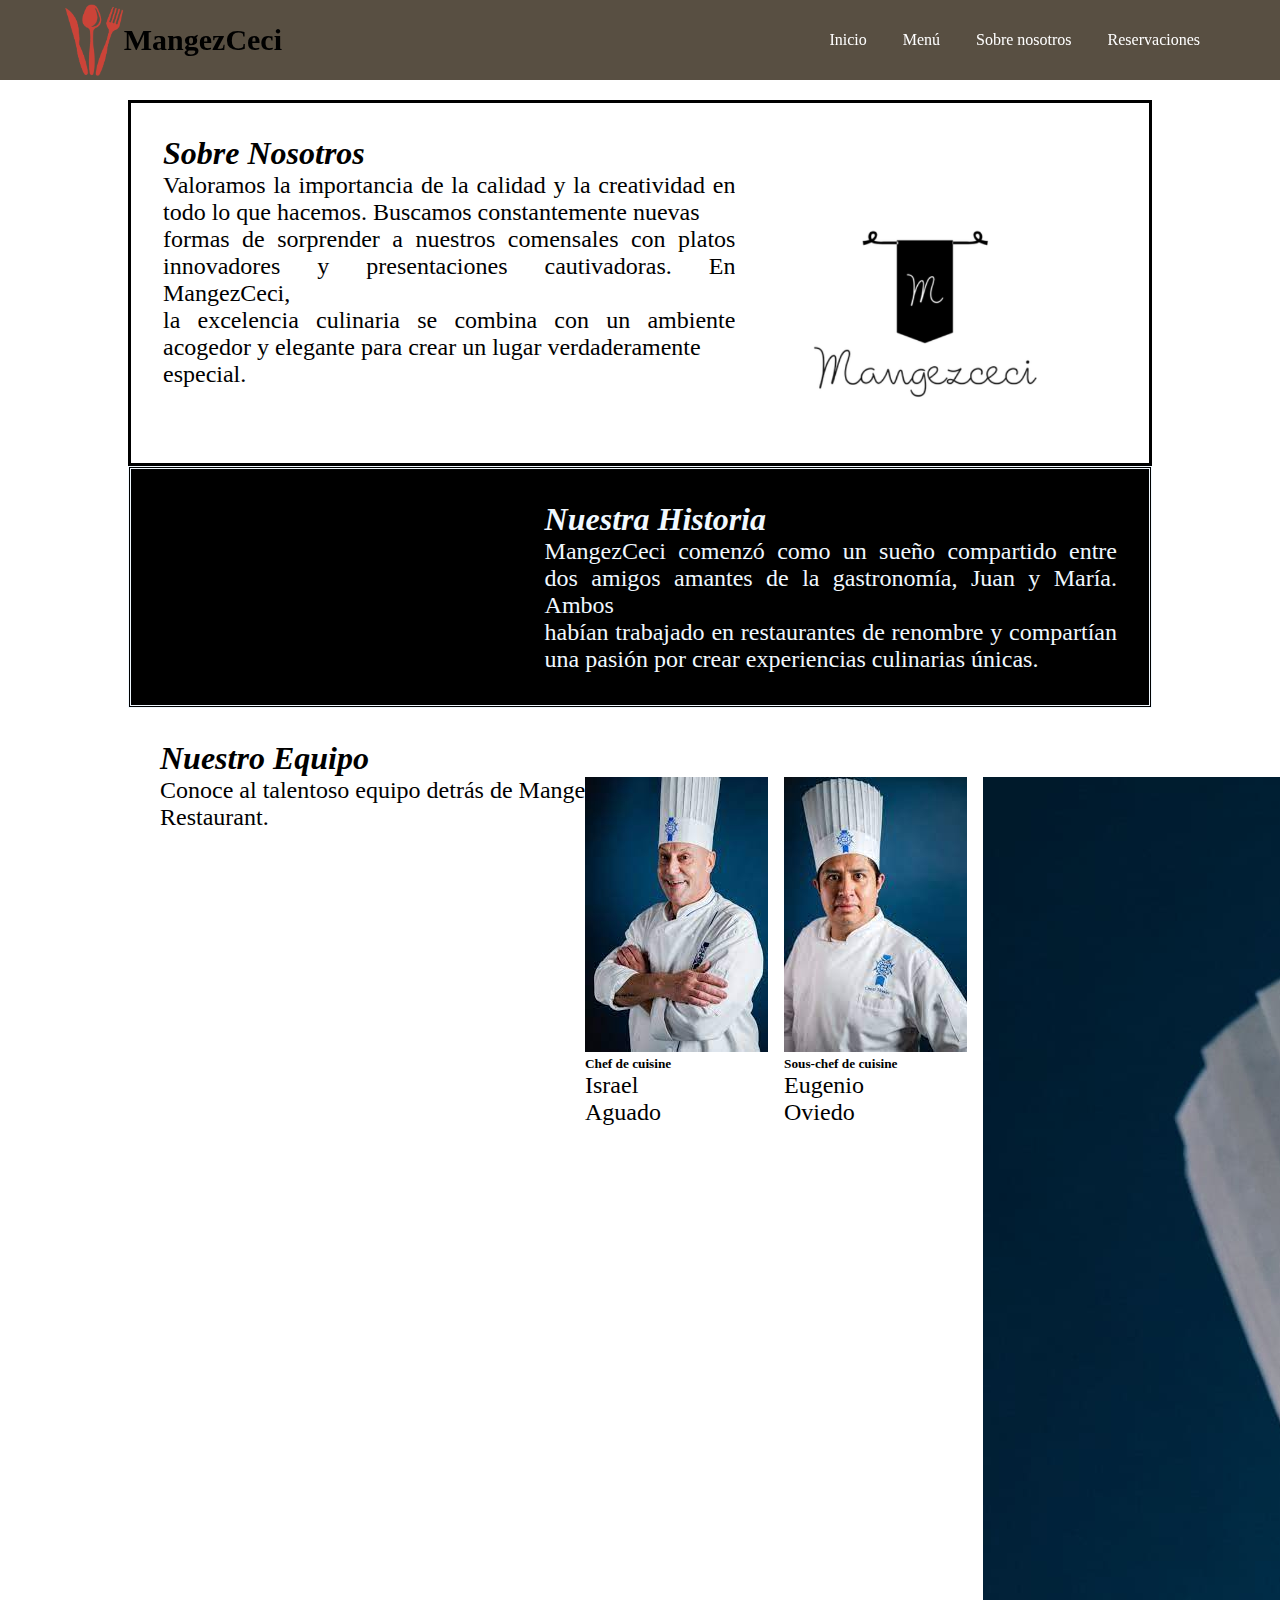
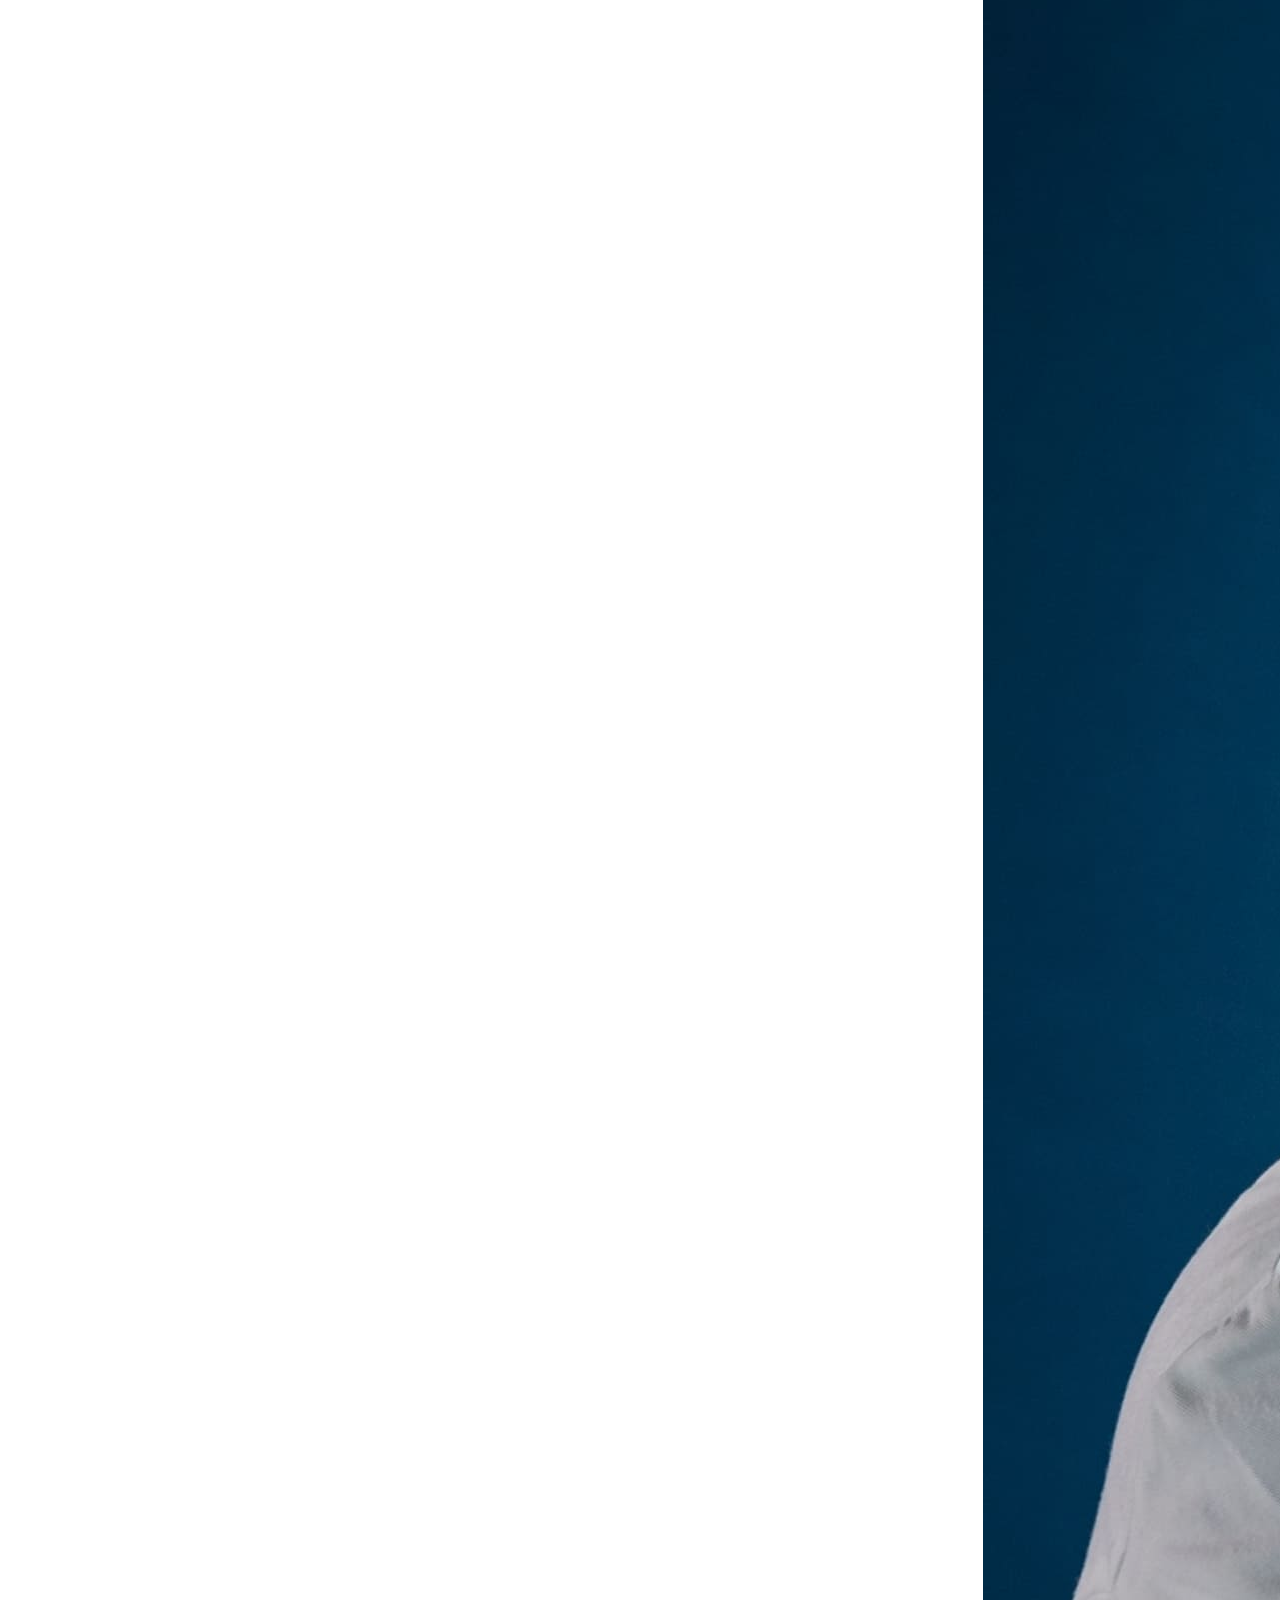
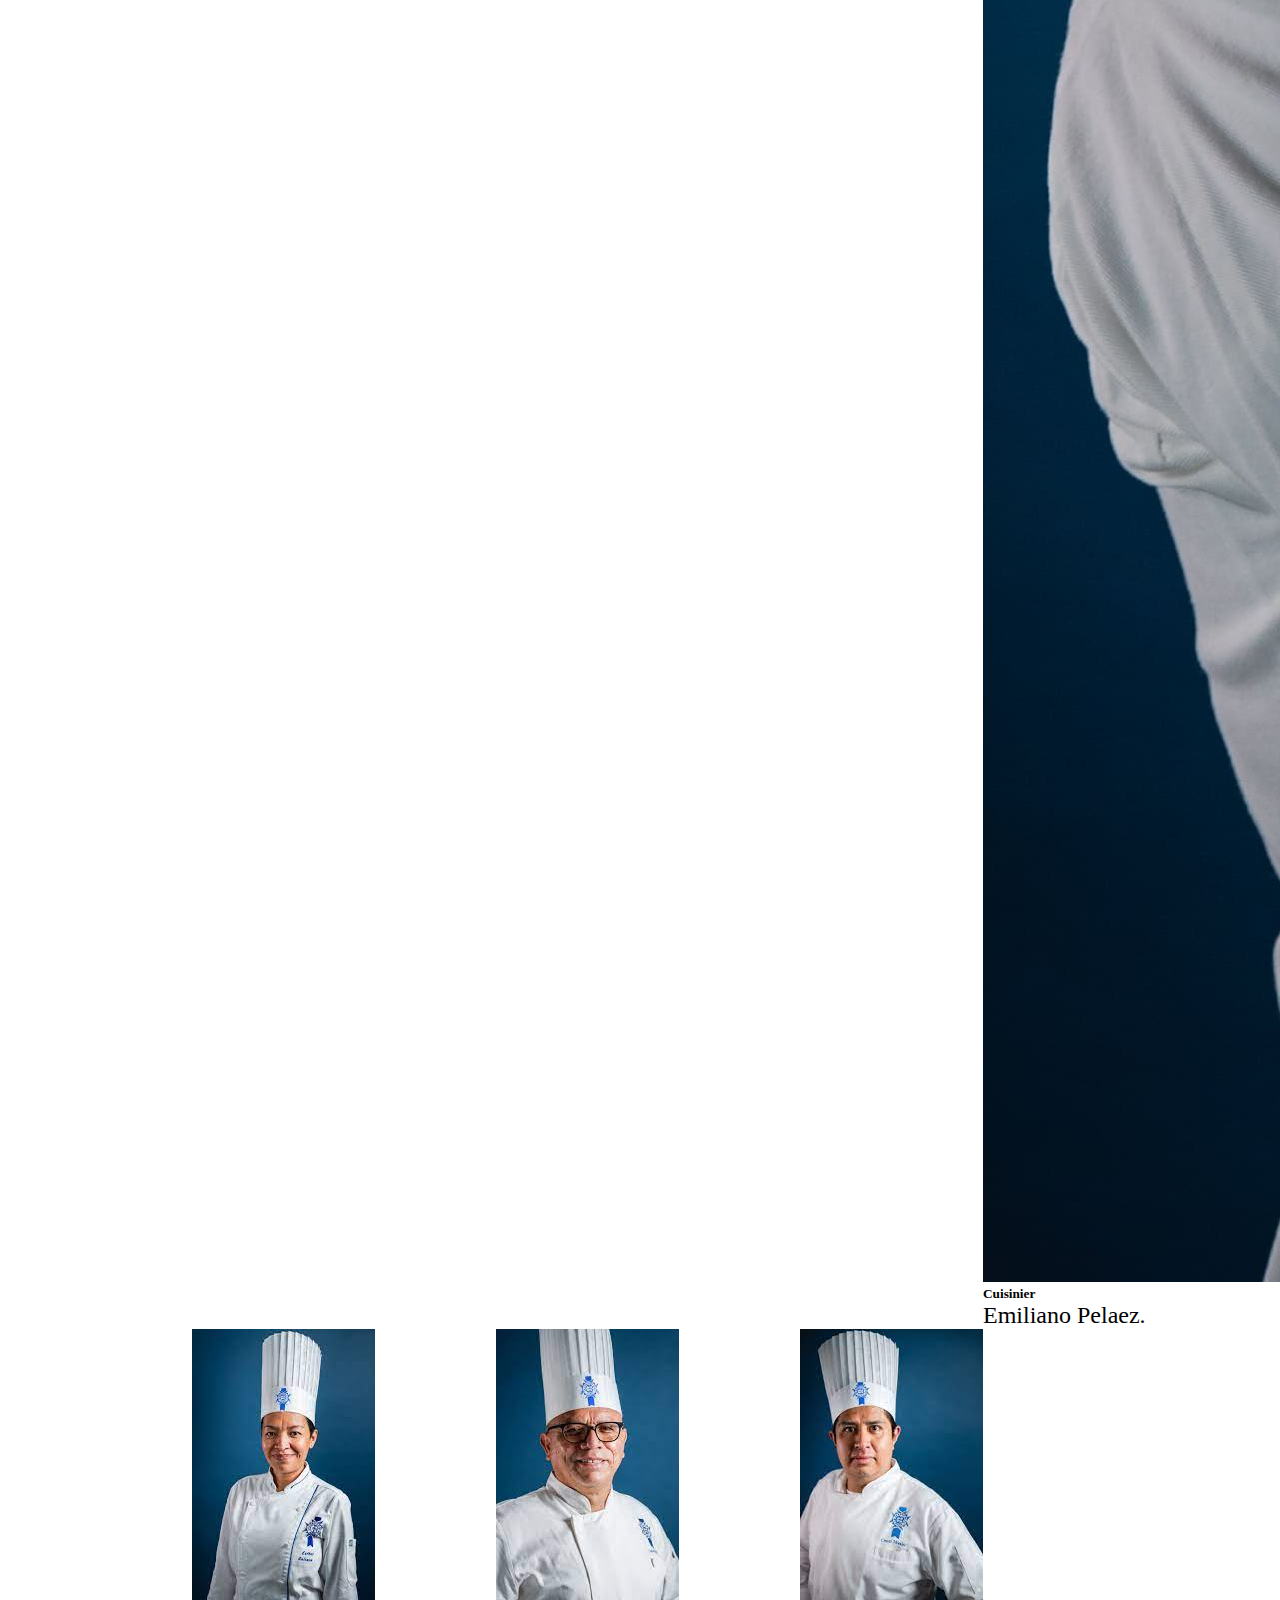
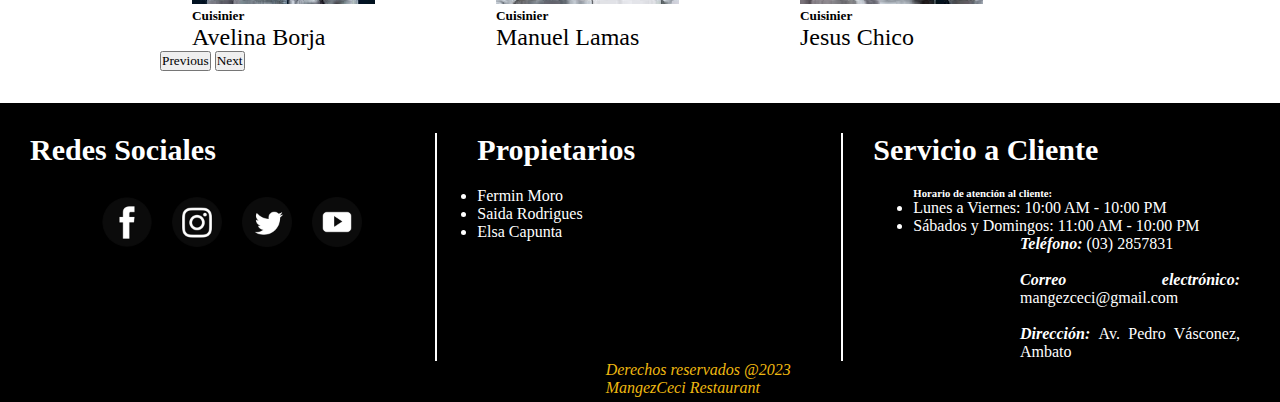
==== commit 4a1ff4b0: "corregido detalles en general" ====
--- a/About.html
+++ b/About.html
@@ -37,9 +37,6 @@
         formas de sorprender a nuestros comensales con platos innovadores y presentaciones cautivadoras. En MangezCeci,
         la excelencia culinaria se combina con un ambiente acogedor y elegante para crear un lugar verdaderamente
         especial.</p>
-      <p>Te invitamos a visitarnos y descubrir por qué MangezCeci es una referencia en el mundo de la gastronomía.
-        Permítenos brindarte una experiencia única y dejarte con recuerdos gastronómicos que perdurarán mucho después de
-        que hayas terminado tu última comida.</p>
 
       <div id="img-logo">
         <img src="Recursos/imagesAbout/LogoMage.png" alt="" height="" width="40%">
@@ -52,11 +49,6 @@
       <p>MangezCeci comenzó como un sueño compartido entre dos amigos amantes de la gastronomía, Juan y María. Ambos
         habían trabajado en restaurantes de renombre y compartían una pasión por crear experiencias culinarias únicas.
       </p>
-      <p>Con su visión y determinación, Alejandro, Juan, José, Alessandro y Patricio decidieron embarcarse en el
-        emocionante viaje de abrir su propio restaurante. Se sumergieron en la investigación de las últimas tendencias
-        culinarias, perfeccionaron sus habilidades y reunieron un equipo talentoso de chefs y personal de servicio.</p>
-      <p>¡Gracias por ser parte de nuestra historia y permitirnos seguir sirviendo experiencias culinarias
-        excepcionales!</p>
       <div id="img-historia">
         <img src="https://media-cdn.tripadvisor.com/media/photo-s/02/f9/da/28/120-bar-restaurant-in.jpg" alt=""
           width="90%">
